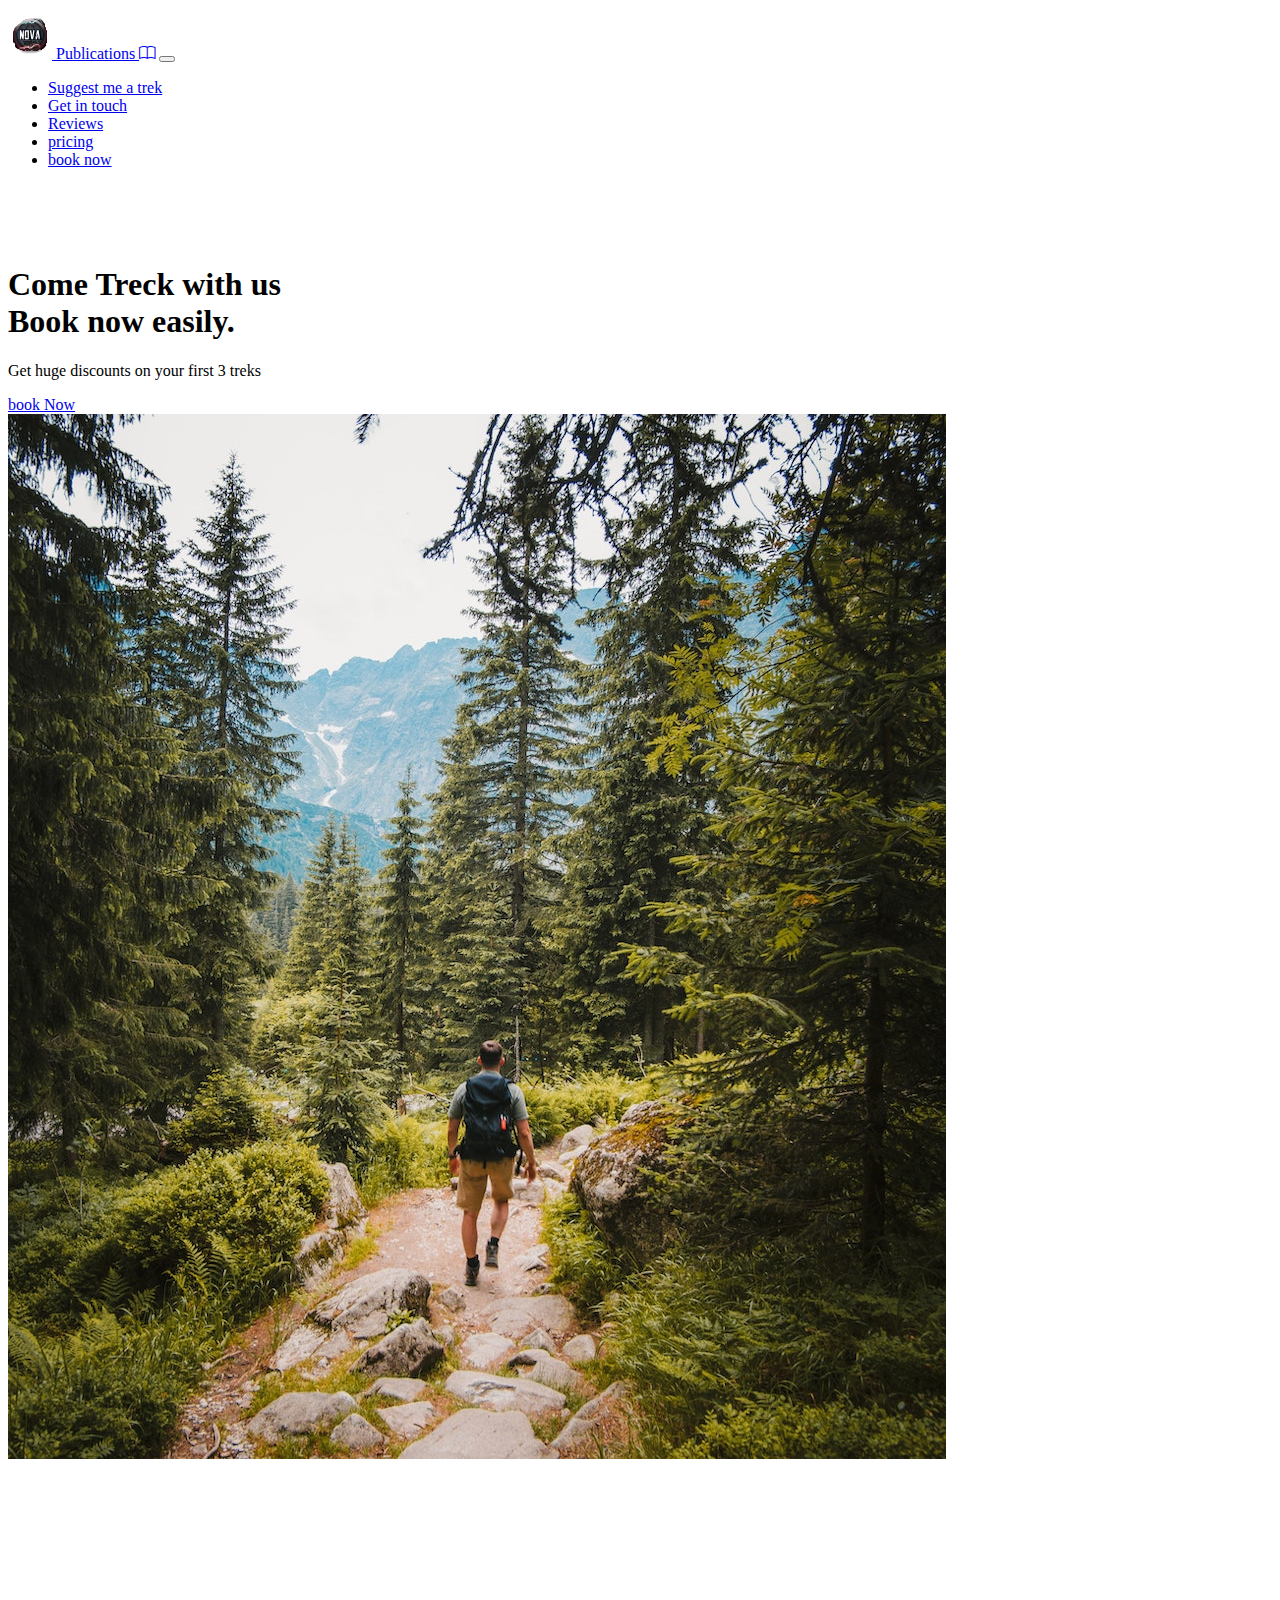
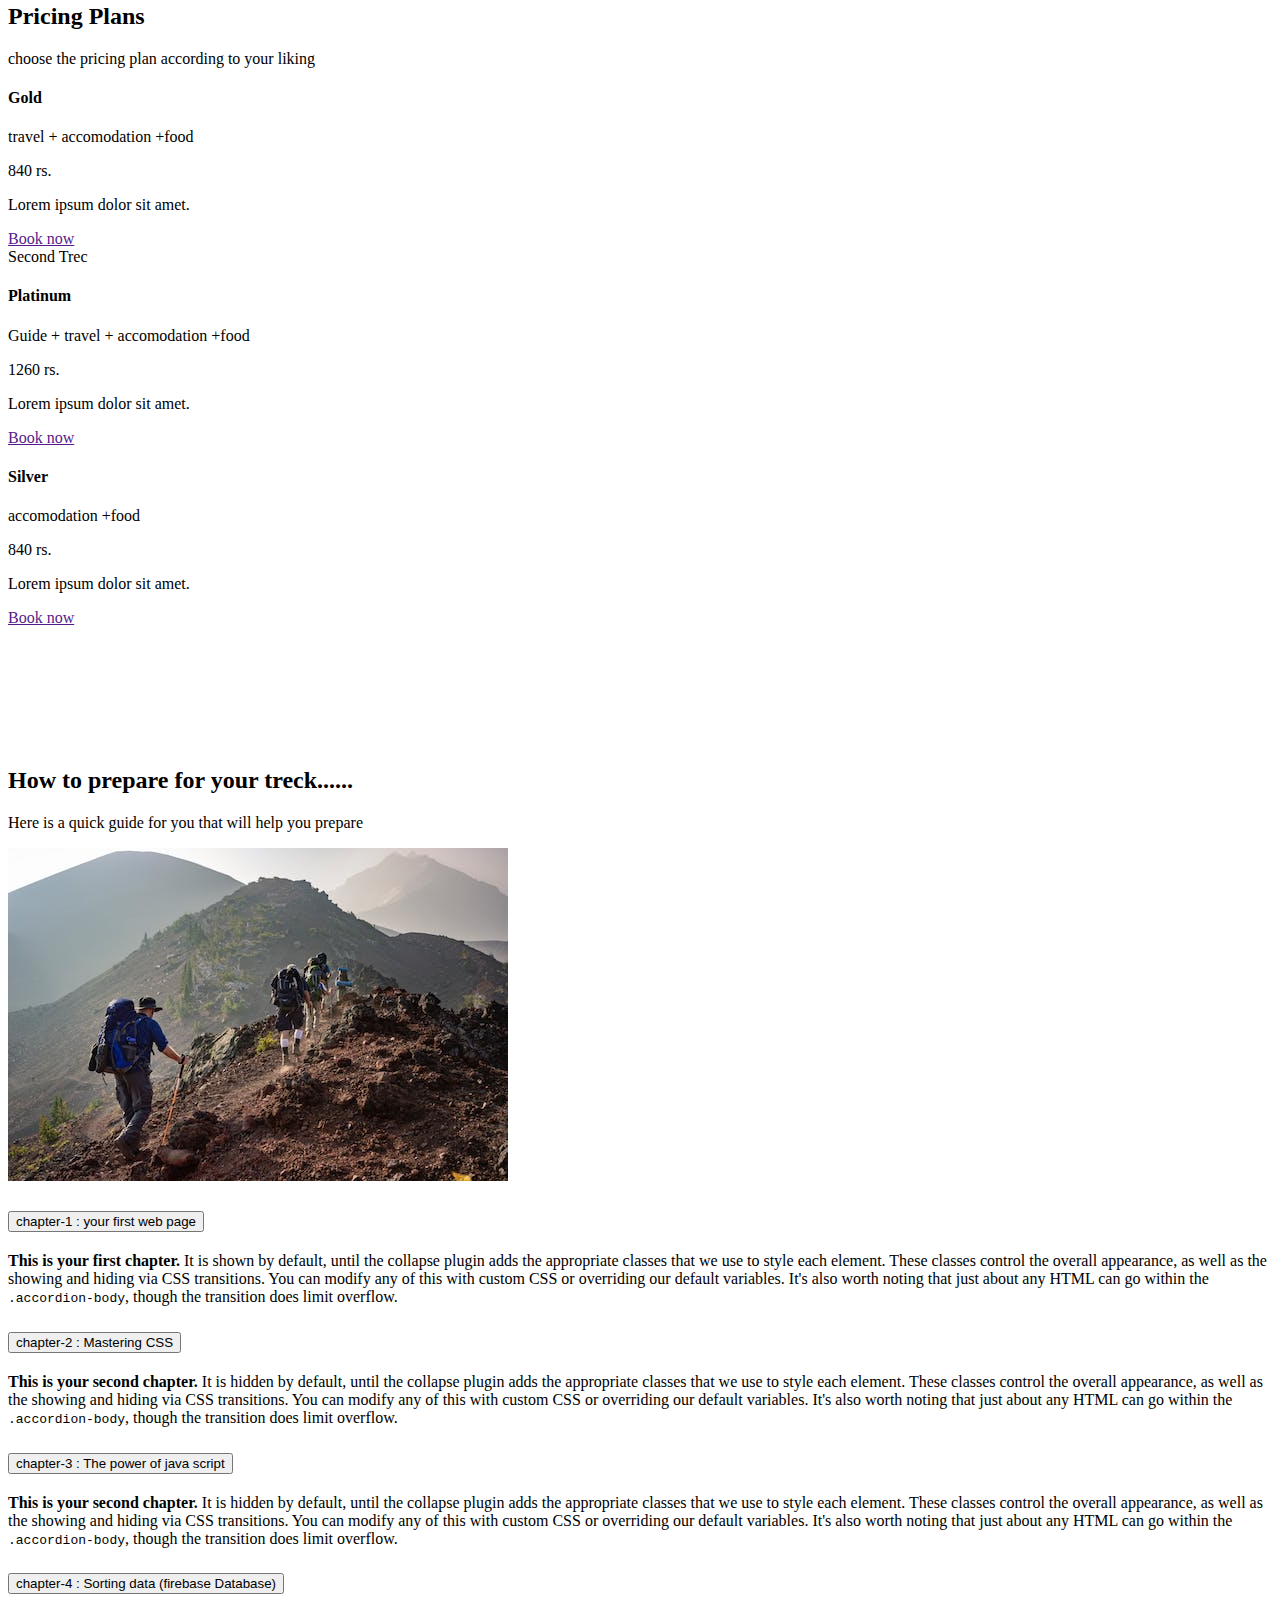
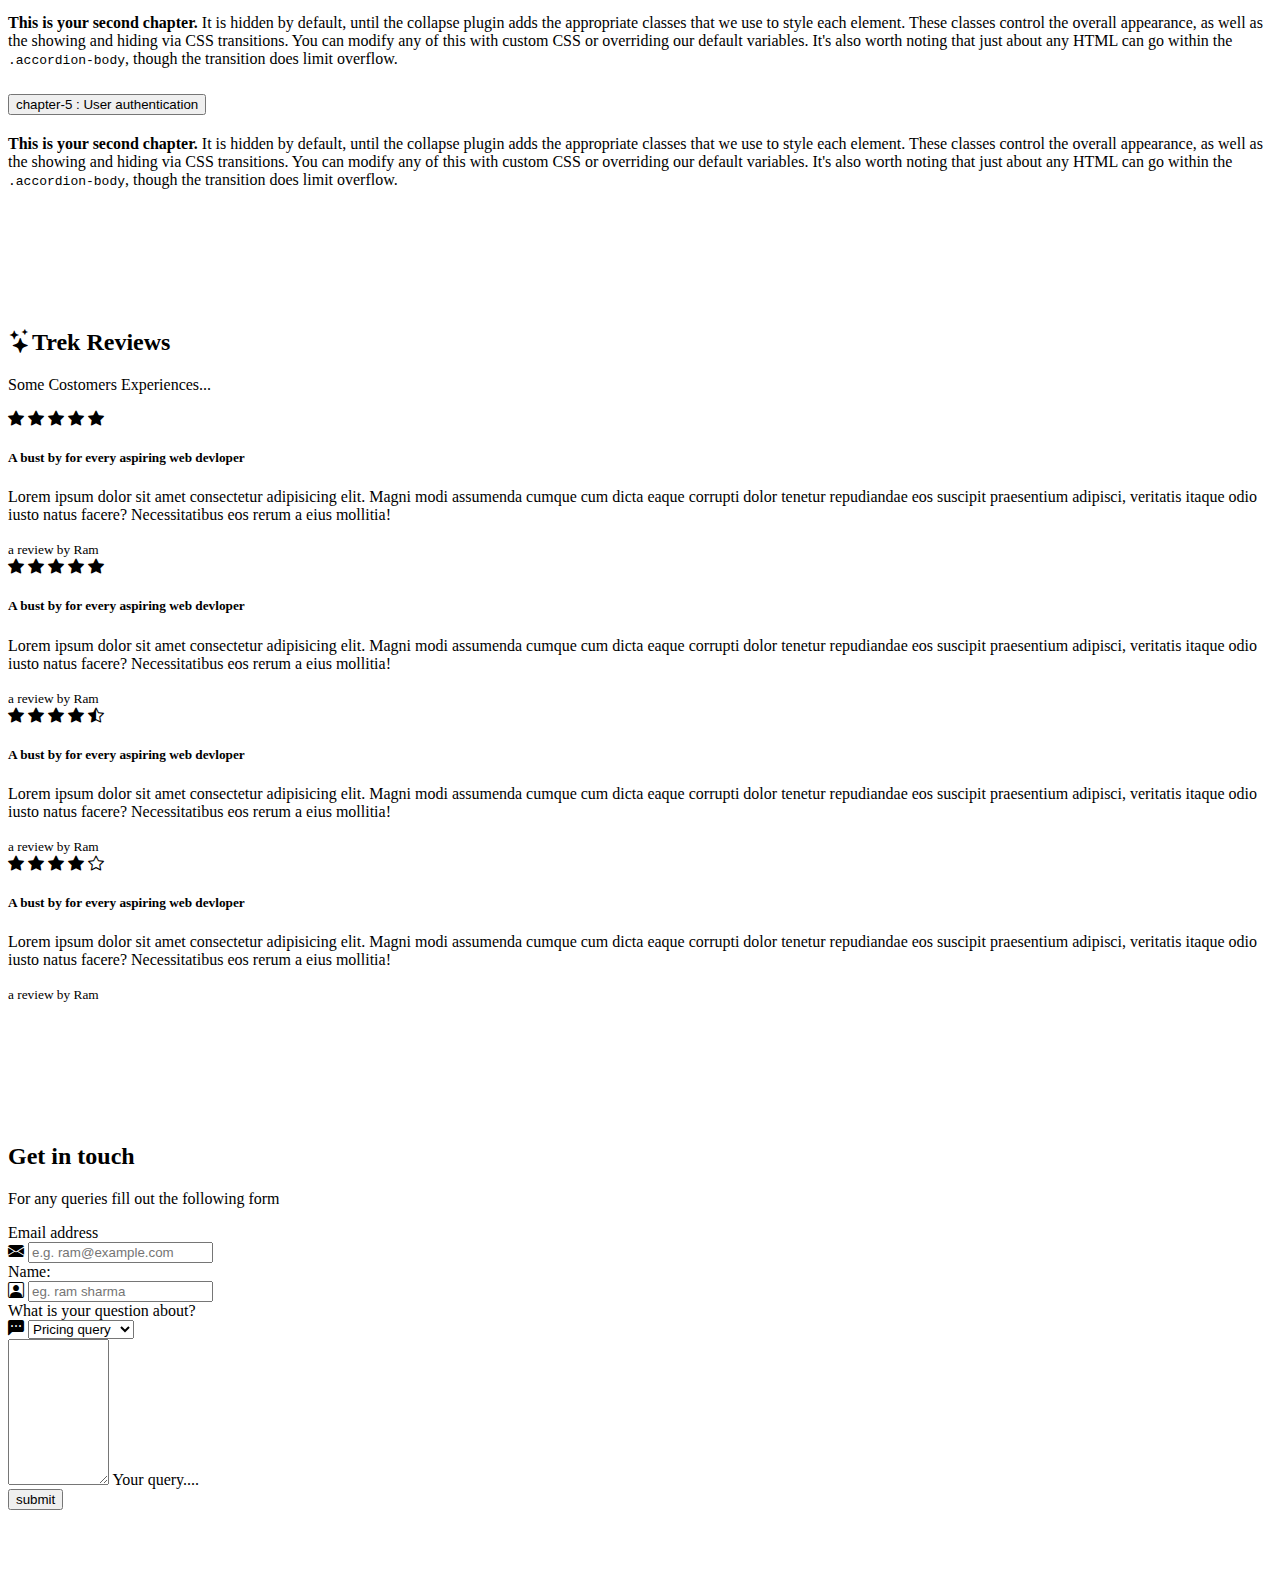
==== index.html @ 280c4ef0 "new index" ====
<!DOCTYPE html>
<html lang="en">
<head>
    <meta charset="UTF-8">
    <meta http-equiv="X-UA-Compatible" content="IE=edge">
    <meta name="viewport" content="width=device-width, initial-scale=1.0">
    <link href="https://cdn.jsdelivr.net/npm/bootstrap@5.2.0/dist/css/bootstrap.min.css" rel="stylesheet" 
    integrity="sha384-gH2yIJqKdNHPEq0n4Mqa/HGKIhSkIHeL5AyhkYV8i59U5AR6csBvApHHNl/vI1Bx" crossorigin="anonymous">
    <link rel="stylesheet" href="https://cdn.jsdelivr.net/npm/bootstrap-icons@1.9.1/font/bootstrap-icons.css">
    <title>Treck recommendation</title>
    <style>
        section{
            padding: 60px 0;
        }
        
    </style>
</head>
<body>
    


  <!--                               Nav bar                             -->

  <nav class="navbar navbar-expand-md bg-warning">
 <div class="container-fluid">
   <a class="navbar-brand text-light" href="#intro" >
   <img src="/imgs/nova.png" alt="logo">
     <span class="fw-bold text-light" >Publications   
     </span><i class="bi bi-book ps-1"></i></a>

   <button class="navbar-toggler" type="button" data-bs-toggle="collapse"
    data-bs-target="#navbarSupportedContent" aria-controls="navbarSupportedContent"
     aria-expanded="false" aria-label="Toggle navigation">
     <span class="navbar-toggler-icon"></span>
   </button>



   

   <!--                                    Nav bar links                           -->


   <div class="collapse navbar-collapse justify-content-end align-center" id="navbarSupportedContent">
   
    <ul class="navbar-nav">

     <li class="nav-item">
        <a href="/suggestion1.html" class="nav-link text-light">Suggest me a trek</a>
    </li>

    <li class="nav-item">
        <a href="#contact" class="nav-link text-light">Get in touch</a>
    </li>
    
    
     <li class="nav-item ">
        <a href="#reviews" class="nav-link text-light">Reviews</a>
     </li>

     <li class="nav-item d-md-none ">
        <a href="#pricing" class="nav-link text-light">pricing</a>
    </li>

     <li class="nav-item ms-2 d-none d-md-inline text-light">
        <a href="#pricing" class="btn btn-secondary">book now</a>
     </li> 

     </ul>
   
     </div>
    </div>
  </nav>
                       
  
<!--                                     intro section                       -->


     <section id="intro">
          <div class="container-lg">
            <div class="row justify-content-center align-items-center">
                <div class="col-md-6 text-center text-md-start">
                    <h1>
                        <div class="display-2">Come Treck with us</div>
                        <div class="display-5 text-muted">Book now easily.</div>
                    </h1>
                    <p class="lead my-5 text-muted">Get huge discounts on your first 3 treks </p>
                    <a href="#pricing" class="btn btn-secondary btn-lg"> book Now</a>
                </div>
                <div class="col-md-5 text-center">

<!--                                    Tool tips                 -->
<span class="tt" data-bs-placement="bottom" title="Nova book cover">
  <img src="/imgs/pexels-josh-hild-2629233.jpg" alt="cover" class="img-fluid d-none d-md-block">
</span>



                </div>
            </div>
          </div>
     </section>


<!--                                  pricing plans                           -->


<section id="pricing" class="bg-light mt-5">
    <div class="conatainer-lg">
     <div class="text-center">
        <h2>Pricing Plans</h2>
        <p class="lead text-muted">choose the pricing plan according to your liking</p>
     </div>   

<div class="row my-5 align-items-center justify-content-center g-4" >
    <div class="col-8 col-lg-4 col-xl-3">
        <div class="card border-0">
            <div class="card-body text-center py-4">
            <h4 class="card-title">Gold</h4>
            <p class="lead card-subtitle">travel + accomodation +food</p>
            <p class="display-5 my-4 text-primary fw-bold">840 rs.</p>
            <p class="card-text mx-5 text-muted d-none d-lg-block">Lorem ipsum dolor sit amet.</p>
            <a href="" class="btn btn-outline-primary btn-lg mt-3">Book now</a>
            </div>
        </div>
    </div>

    <div class="col-9 col-lg-4 ">
        <div class="card  card-border-primary border-2">
            <div class="card-header text-center text-primary">Second Trec</div>
            <div class="card-body text-center py-5">
            <h4 class="card-title">Platinum</h4>
            <p class="lead card-subtitle">Guide + travel + accomodation +food </p>
            <p class="display-4 my-4 text-primary fw-bold">1260 rs.</p>
            <p class="card-text mx-5 text-muted d-none d-lg-block">Lorem ipsum dolor sit amet.</p>
            <a href="" class="btn btn-outline-primary btn-lg mt-3">Book now</a>
            </div>
        </div>
    </div>

    <div class="col-8 col-lg-4 col-xl-3">
        <div class="card border-0">
            <div class="card-body text-center py-4">
            <h4 class="card-title">Silver</h4>
            <p class="lead card-subtitle">accomodation +food</p>
            <p class="display-5 my-4 text-primary fw-bold">840 rs.</p>
            <p class="card-text mx-5 text-muted d-none d-lg-block">Lorem ipsum dolor sit amet.</p>
            <a href="" class="btn btn-outline-primary btn-lg mt-3">Book now</a>
            </div>
        </div>
    </div>

    </div>

</div>
    </div>
</section>



  <!--                       TOPICS AT A GLANCE               -->

  

<section id="topics">
    <div class="container-md">
        <div class="text-center">
            <h2>How to prepare for your treck......</h2>
            <p class="lead text-muted">Here is a quick guide for you that will help you prepare 
            </p>
        </div>

        <div class="row my-5 g-5 justify-content-around align-items-center">
            <div class="col-6 col-lg-4">
                <img src="/imgs/treck_2.jpeg" alt="E-book" class="img-fluid">
            </div>

            <!--accoedion-->
        <div class="col-lg-6">
            <div class="accordion" id="chapters">
                <div class="accordion-item">
                  <h2 class="accordion-header" id="headingOne">
                    <button class="accordion-button" type="button" data-bs-toggle="collapse" data-bs-target="#collapseOne" aria-expanded="true" aria-controls="collapseOne">
                      chapter-1 : your first web page
                    </button>
                  </h2>
                  <div id="collapseOne" class="accordion-collapse collapse show" aria-labelledby="headingOne" data-bs-parent="#chapters">
                    <div class="accordion-body">
                      <strong>This is your first chapter.</strong> It is shown by default, until the collapse plugin adds the appropriate classes that we use to style each element. These classes control the overall appearance, as well as the showing and hiding via CSS transitions. You can modify any of this with custom CSS or overriding our default variables. It's also worth noting that just about any HTML can go within the <code>.accordion-body</code>, though the transition does limit overflow.
                    </div>
                  </div>
                </div>
                <div class="accordion-item">
                  <h2 class="accordion-header" id="headingTwo">
                    <button class="accordion-button collapsed" type="button" data-bs-toggle="collapse" data-bs-target="#collapseTwo" aria-expanded="false" aria-controls="collapseTwo">
                    chapter-2 : Mastering CSS
                    </button>
                  </h2>
                  <div id="collapseTwo" class="accordion-collapse collapse" aria-labelledby="headingTwo" data-bs-parent="#chapters">
                    <div class="accordion-body">
                      <strong>This is your second chapter.</strong> It is hidden by default, until the collapse plugin adds the appropriate classes that we use to style each element. These classes control the overall appearance, as well as the showing and hiding via CSS transitions. You can modify any of this with custom CSS or overriding our default variables. It's also worth noting that just about any HTML can go within the <code>.accordion-body</code>, though the transition does limit overflow.
                    </div>
                  </div>
                </div>
                
                <div class="accordion-item">
                    <h2 class="accordion-header" id="headingTwo">
                      <button class="accordion-button collapsed" type="button" data-bs-toggle="collapse" data-bs-target="#collapseThree" aria-expanded="false" aria-controls="collapseTwo">
                        chapter-3 : The power of java script
                      </button>
                    </h2>
                    <div id="collapseThree" class="accordion-collapse collapse" aria-labelledby="headingTwo" data-bs-parent="#chapters">
                      <div class="accordion-body">
                        <strong>This is your second chapter.</strong> It is hidden by default, until the collapse plugin adds the appropriate classes that we use to style each element. These classes control the overall appearance, as well as the showing and hiding via CSS transitions. You can modify any of this with custom CSS or overriding our default variables. It's also worth noting that just about any HTML can go within the <code>.accordion-body</code>, though the transition does limit overflow.
                      </div>
                    </div>
                  </div>

                  <div class="accordion-item">
                    <h2 class="accordion-header" id="headingTwo">
                      <button class="accordion-button collapsed" type="button" data-bs-toggle="collapse" data-bs-target="#collapseFour" aria-expanded="false" aria-controls="collapseTwo">
                       chapter-4 : Sorting data (firebase Database)
                      </button>
                    </h2>
                    <div id="collapseFour" class="accordion-collapse collapse" aria-labelledby="headingTwo" data-bs-parent="#chapters">
                      <div class="accordion-body">
                        <strong>This is your second chapter.</strong> It is hidden by default, until the collapse plugin adds the appropriate classes that we use to style each element. These classes control the overall appearance, as well as the showing and hiding via CSS transitions. You can modify any of this with custom CSS or overriding our default variables. It's also worth noting that just about any HTML can go within the <code>.accordion-body</code>, though the transition does limit overflow.
                      </div>
                    </div>
                  </div>

                  <div class="accordion-item">
                    <h2 class="accordion-header" id="headingTwo">
                      <button class="accordion-button collapsed" type="button" data-bs-toggle="collapse" data-bs-target="#collapseFive" aria-expanded="false" aria-controls="collapseTwo">
                        chapter-5  : User authentication
                      </button>
                    </h2>
                    <div id="collapseFive" class="accordion-collapse collapse" aria-labelledby="headingTwo" data-bs-parent="#chapters">
                      <div class="accordion-body">
                        <strong>This is your second chapter.</strong> It is hidden by default, until the collapse plugin adds the appropriate classes that we use to style each element. These classes control the overall appearance, as well as the showing and hiding via CSS transitions. You can modify any of this with custom CSS or overriding our default variables. It's also worth noting that just about any HTML can go within the <code>.accordion-body</code>, though the transition does limit overflow.
                      </div>
                    </div>
                  </div>
              
              </div>
            </div>
        </div>
    </div>
</section>

<!--                                            reviews                                                      -->

<section id="reviews" class="bg-light">
  <div class="container-lg">
    <div class="text-center">
      <h2><i class="bi bi-stars"></i>Trek Reviews</h2>
      <p class="lead">Some Costomers Experiences... </p>
    </div>

    <div class="row justify-content-center">
      <div class="col-lg-8">
        <div class="list-group ">
          <div class="list-group-item py-3 ">
            <div class="pb-4">
              <i class="bi bi-star-fill"></i>
              <i class="bi bi-star-fill"></i>
              <i class="bi bi-star-fill"></i>
              <i class="bi bi-star-fill"></i>
              <i class="bi bi-star-fill"></i>
            </div>
            <h5 class="mb-1">A bust by for every aspiring web devloper</h5>
            <p class="text-lead">Lorem ipsum dolor sit amet consectetur adipisicing 
              elit. Magni modi assumenda cumque 
              cum dicta eaque corrupti dolor tenetur repudiandae eos suscipit
               praesentium adipisci, veritatis itaque odio iusto natus 
               facere? Necessitatibus eos rerum a eius mollitia!</p>
               <small>a review by Ram</small>
          </div>
          <div class="list-group-item py-3">
            <div class="pb-4">
              <i class="bi bi-star-fill"></i>
              <i class="bi bi-star-fill"></i>
              <i class="bi bi-star-fill"></i>
              <i class="bi bi-star-fill"></i>
              <i class="bi bi-star-fill"></i>
            </div>
            <h5 class="mb-1">A bust by for every aspiring web devloper</h5>
            <p class="text-lead">Lorem ipsum dolor sit amet consectetur adipisicing 
              elit. Magni modi assumenda cumque 
              cum dicta eaque corrupti dolor tenetur repudiandae eos suscipit
               praesentium adipisci, veritatis itaque odio iusto natus 
               facere? Necessitatibus eos rerum a eius mollitia!</p>
               <small>a review by Ram</small>
          </div>
          <div class="list-group-item py-3">
            <div class="pb-4">
              <i class="bi bi-star-fill"></i>
              <i class="bi bi-star-fill"></i>
              <i class="bi bi-star-fill"></i>
              <i class="bi bi-star-fill"></i>
              <i class="bi bi-star-half"></i>
            </div>
            <h5 class="mb-1">A bust by for every aspiring web devloper</h5>
            <p class="text-lead">Lorem ipsum dolor sit amet consectetur adipisicing 
              elit. Magni modi assumenda cumque 
              cum dicta eaque corrupti dolor tenetur repudiandae eos suscipit
               praesentium adipisci, veritatis itaque odio iusto natus 
               facere? Necessitatibus eos rerum a eius mollitia!</p>
               <small>a review by Ram</small>
          </div>
          <div class="list-group-item py-3">
            <div class="pb-4">
              <i class="bi bi-star-fill"></i>
              <i class="bi bi-star-fill"></i>
              <i class="bi bi-star-fill"></i>
              <i class="bi bi-star-fill"></i>
              <i class="bi bi-star"></i>
            </div>
            <h5 class="mb-1">A bust by for every aspiring web devloper</h5>
            <p class="text-lead">Lorem ipsum dolor sit amet consectetur adipisicing 
              elit. Magni modi assumenda cumque 
              cum dicta eaque corrupti dolor tenetur repudiandae eos suscipit
               praesentium adipisci, veritatis itaque odio iusto natus 
               facere? Necessitatibus eos rerum a eius mollitia!</p>
               <small>a review by Ram</small>
          </div>
        </div>
      </div>

    </div>
  </div>
</section>

<!--                                         Contact forms                                      -->

<section id="contact">
  <div class="container-lg">
    <div class="text-center">
      <h2>Get in touch</h2>
      <p class="lead">For any queries fill out the following form</p>
    </div>

    <div class="row justify-content-center my-5">
      <div class="col-lg-6">
        <form action="">
          <lable class="form-lable" for="email">Email address</lable>
          <div class="mb-4 input-group">
            <span class="input-group-text">
              <i class="bi bi-envelope-fill"></i>
            </span>
            <input type="email" class="form-control" id="email"
             placeholder="e.g. ram@example.com">
          </div>

          <lable class="form-lable" for="name">Name:</lable>
          <div class="mb-4 input-group ">
            <span class="input-group-text">
              <i class="bi bi-person-square"></i>
            </span>
          <input type="text" class="form-control " id="name" placeholder="eg. ram sharma">

          </div>
          
          <lable class="form-lable" for="subject" id="subject">What is your question about?</lable>
          <div class="mb-4 input-group">
            <span class="input-group-text">
              <i class="bi bi-chat-left-dots-fill"></i>
            </span>
            <select  id="subject" class="form-select">
              <option value="pricing" selected>Pricing query</option>
              <option value="content">Content query</option>
              <option value="other">Other query</option>
            </select>
          </div>
         
          <div class="form-floating  mt-5">
            <textarea  id="query" cols="10" rows="10" class="form-control" style="height:140px  ;"></textarea>
            <label class="form-lable" for="query">Your query....</label>
          </div>
          <div class="mt-4 text-center">
            <button type="Submit" class="btn btn-secondary">submit</button>
          </div>

        </form>
      </div>
    </div>
  </div>
</section>
 











    <script src="https://cdn.jsdelivr.net/npm/bootstrap@5.2.0/dist/js/bootstrap.bundle.min.js"
     integrity="sha384-A3rJD856KowSb7dwlZdYEkO39Gagi7vIsF0jrRAoQmDKKtQBHUuLZ9AsSv4jD4Xa" crossorigin="anonymous"></script>
     <script>
      
      const tooltips = document.querySelector('tt')
      tooltips.forEach(t => {
        new bootstrap.tooltip(t)
      });

     </script>
</body>
</html>
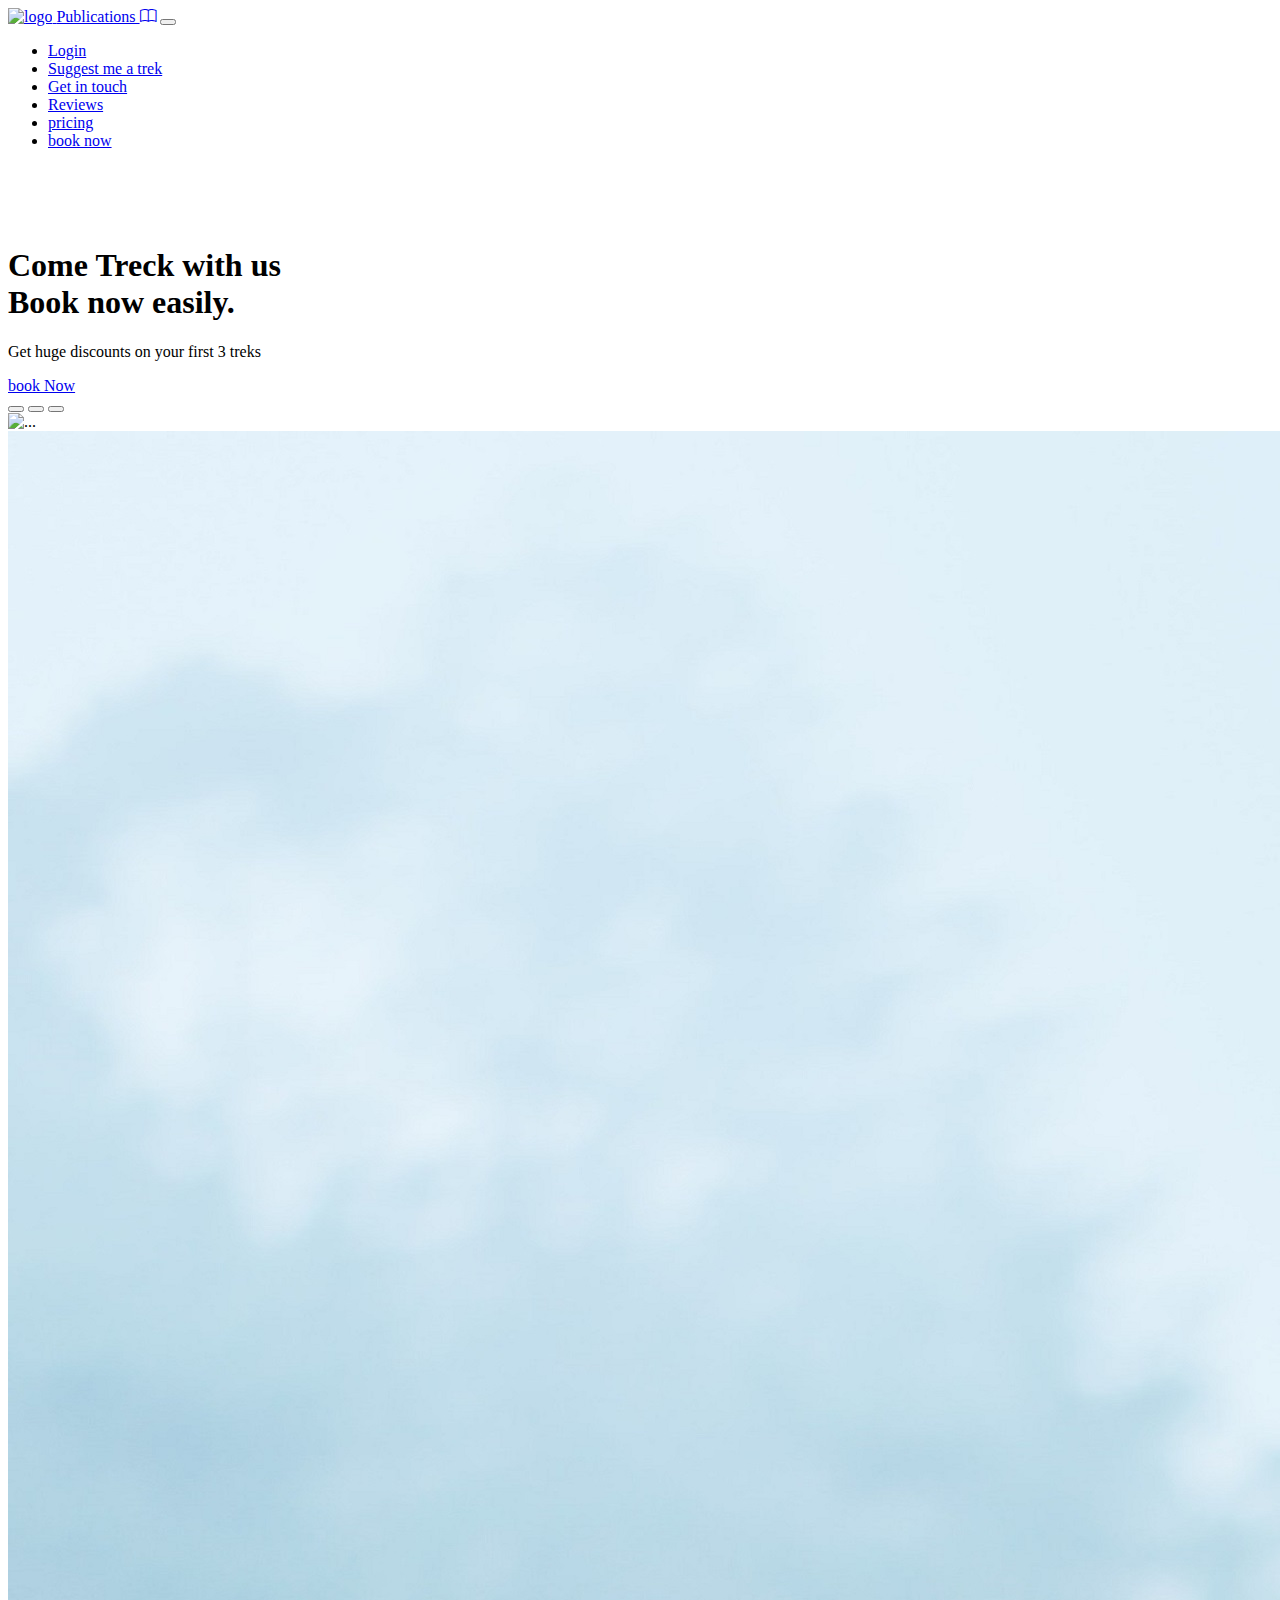
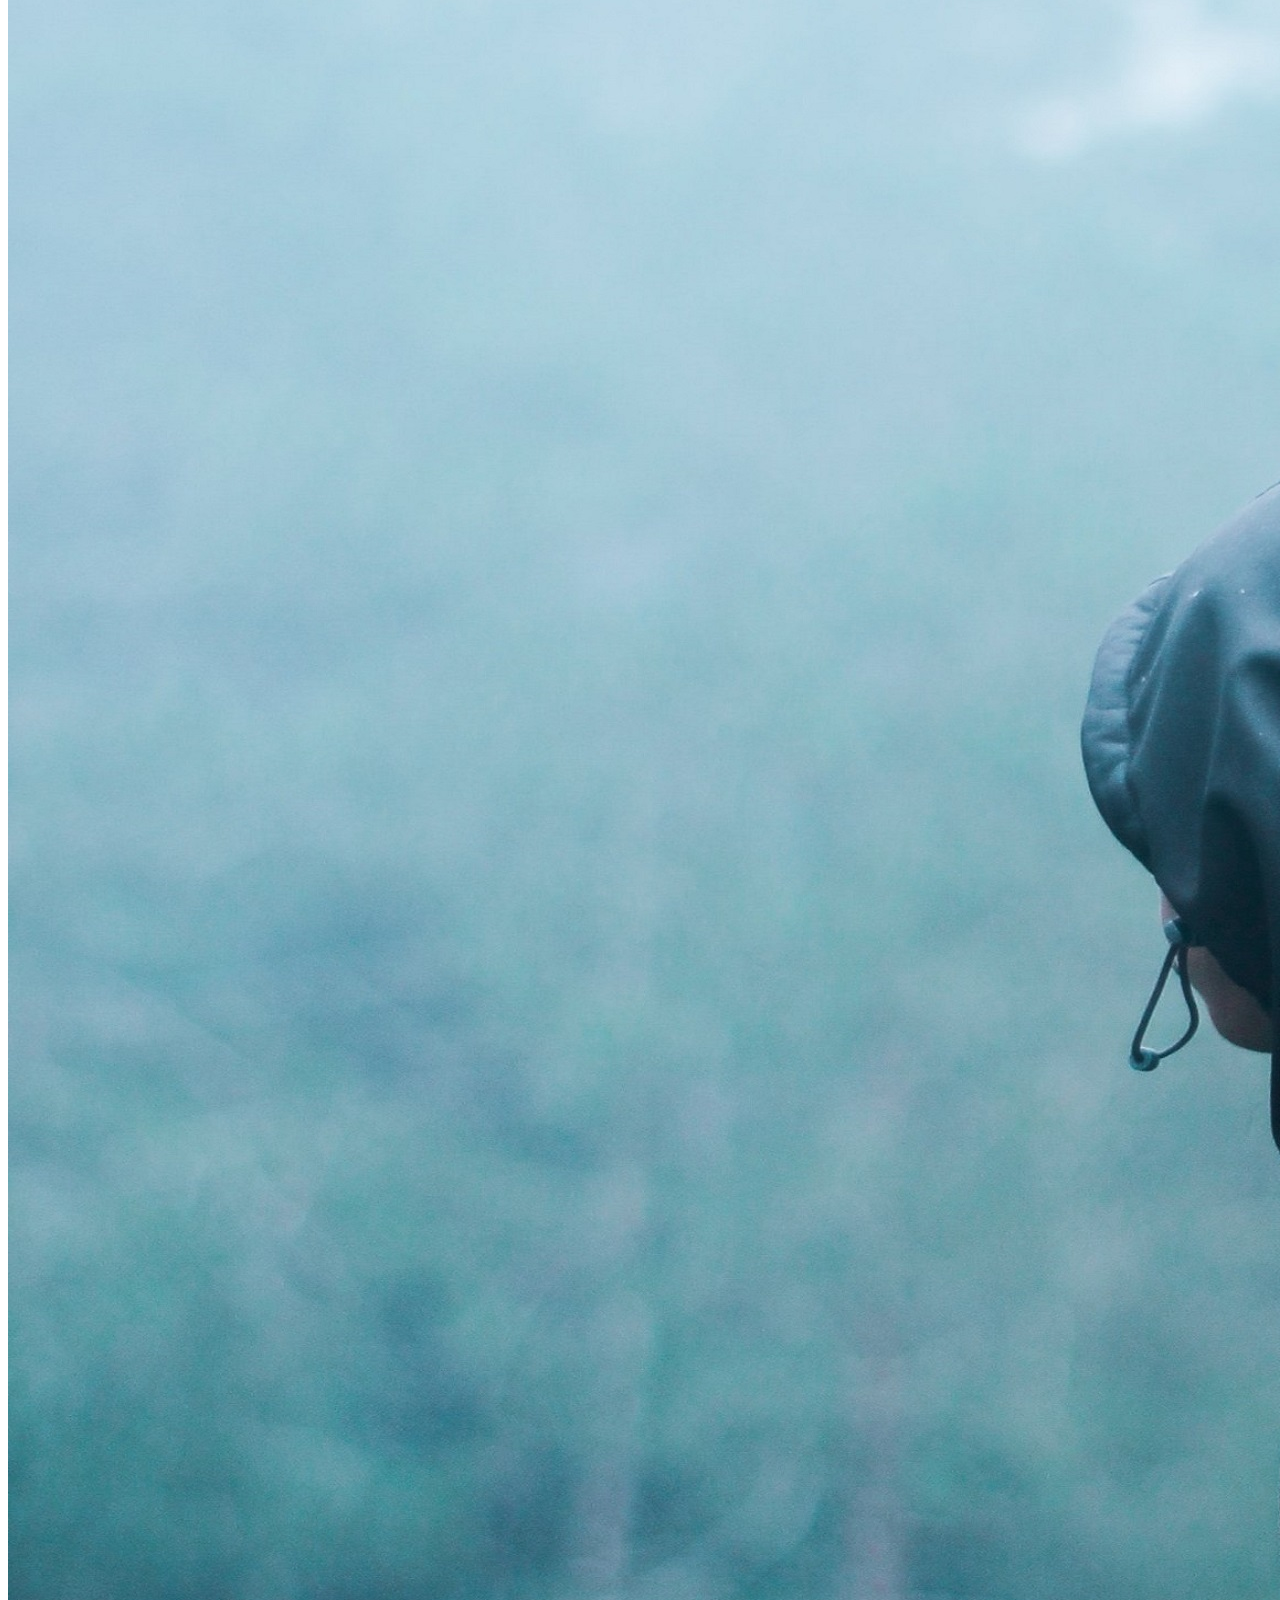
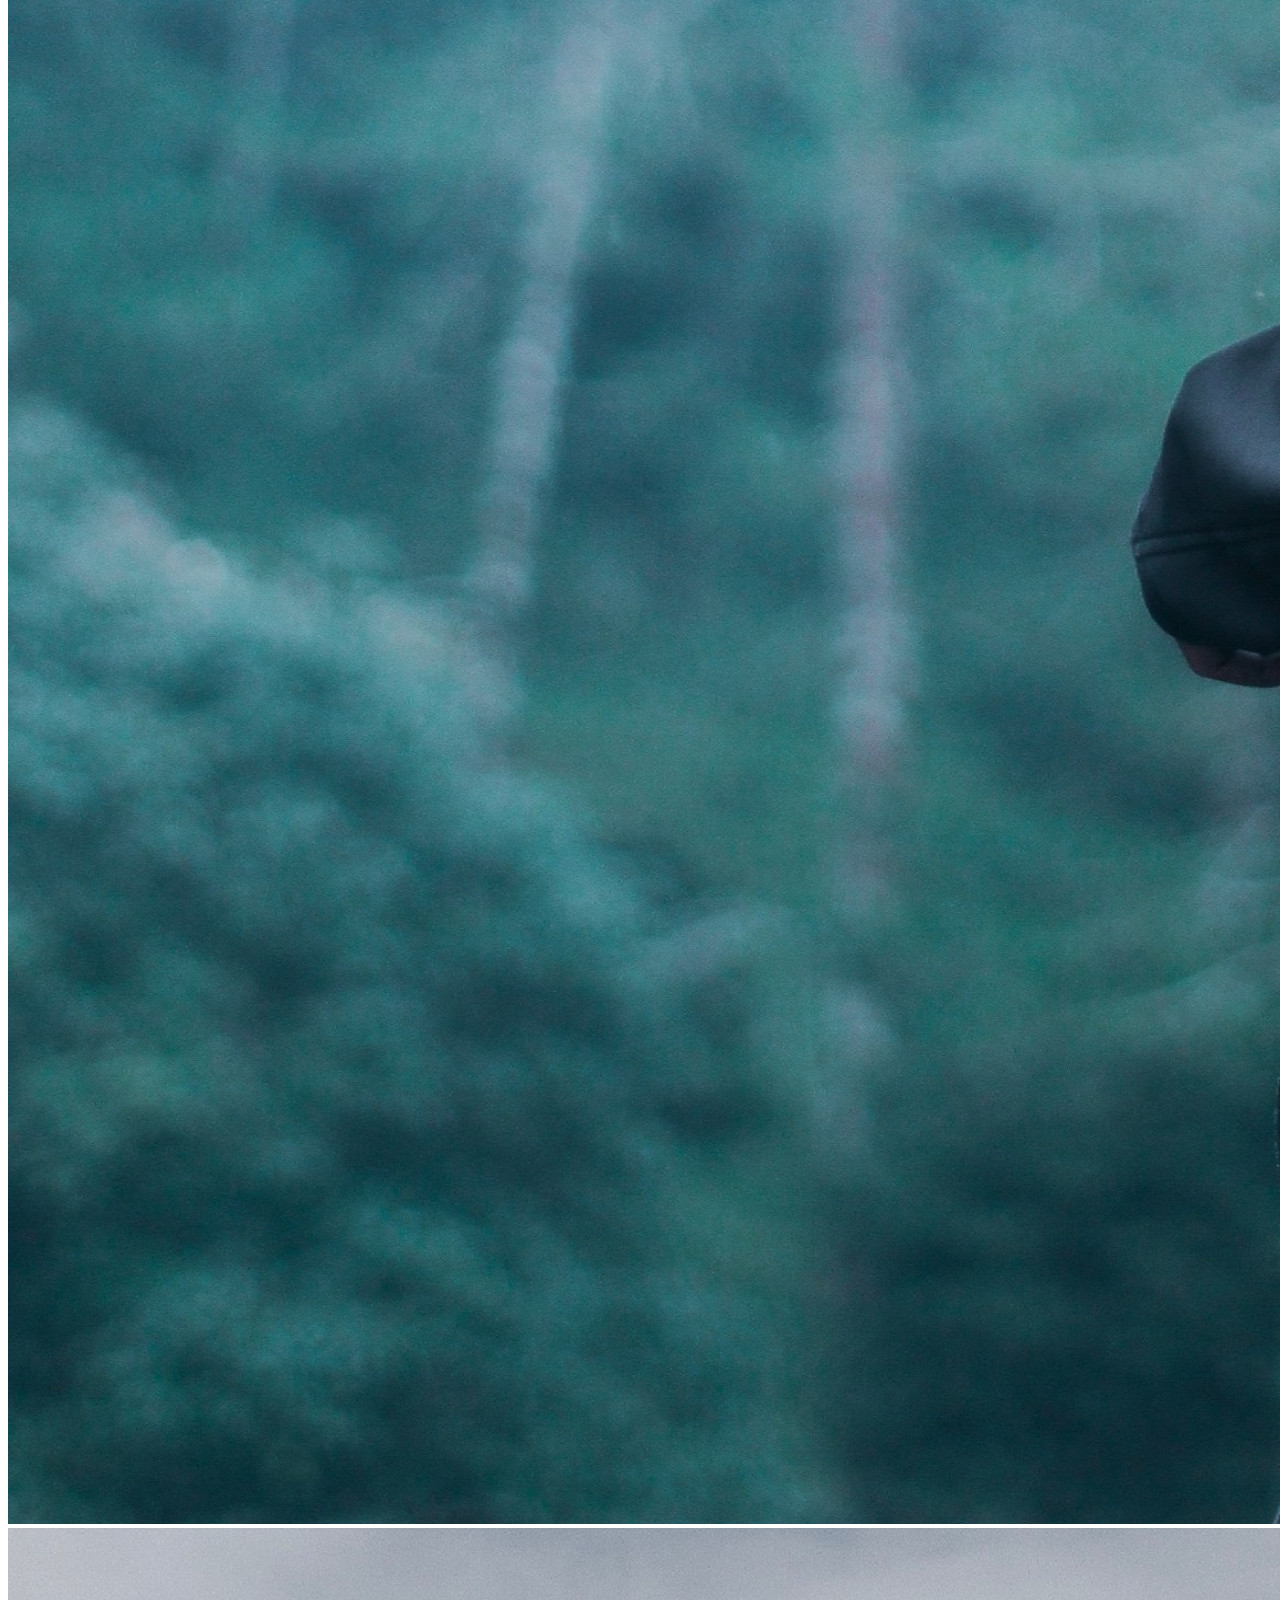
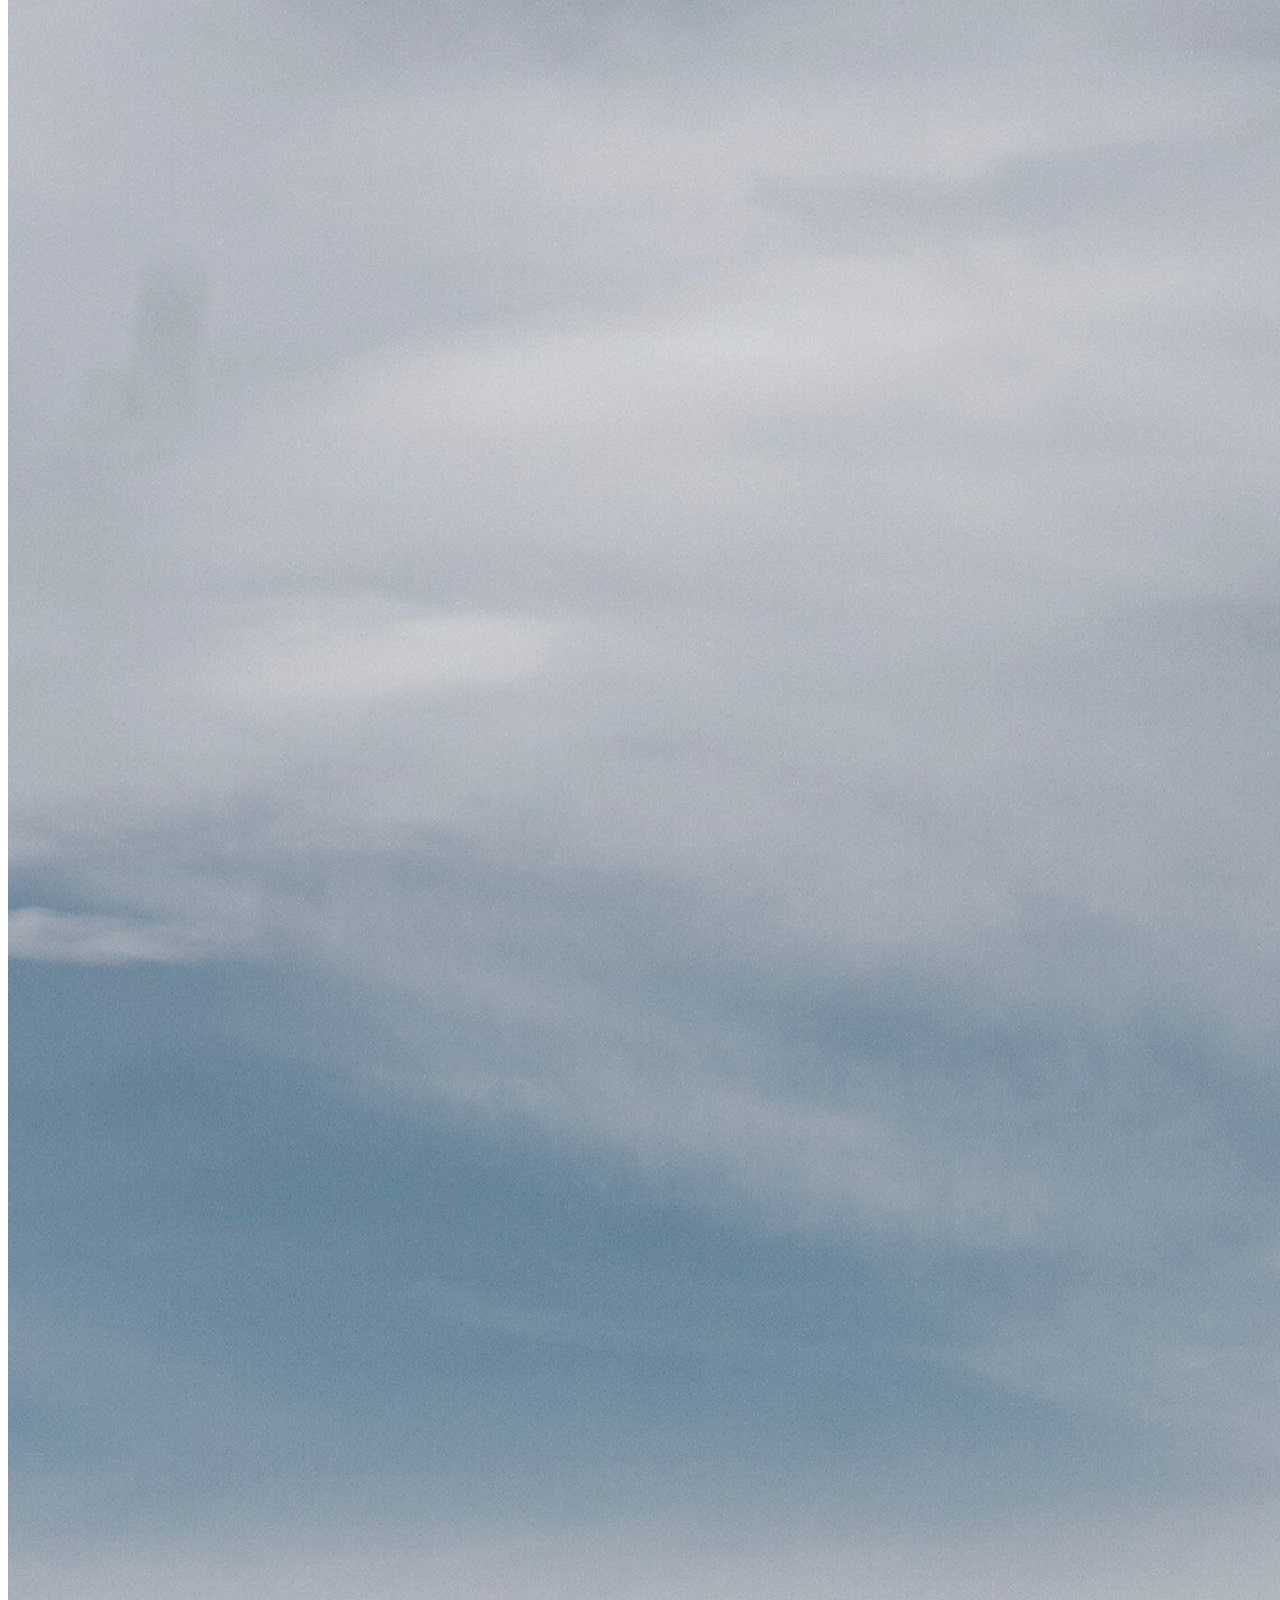
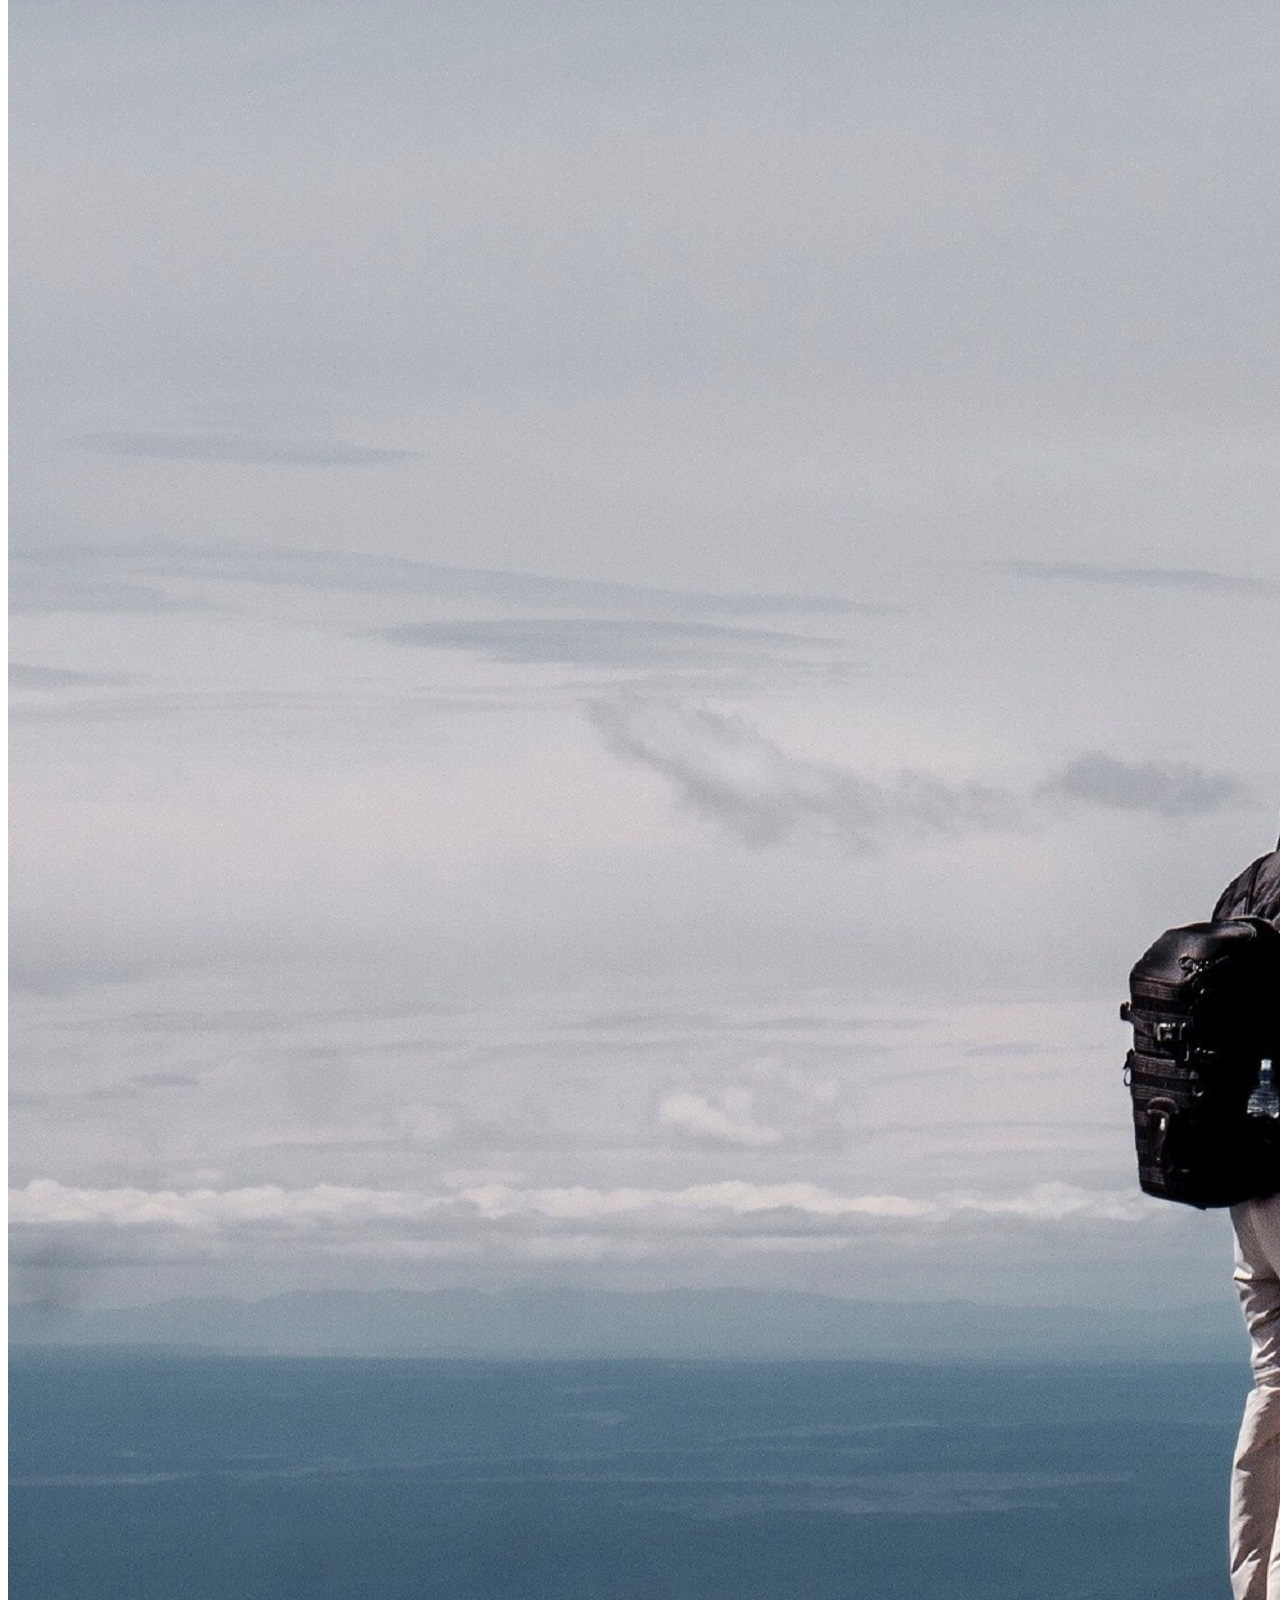
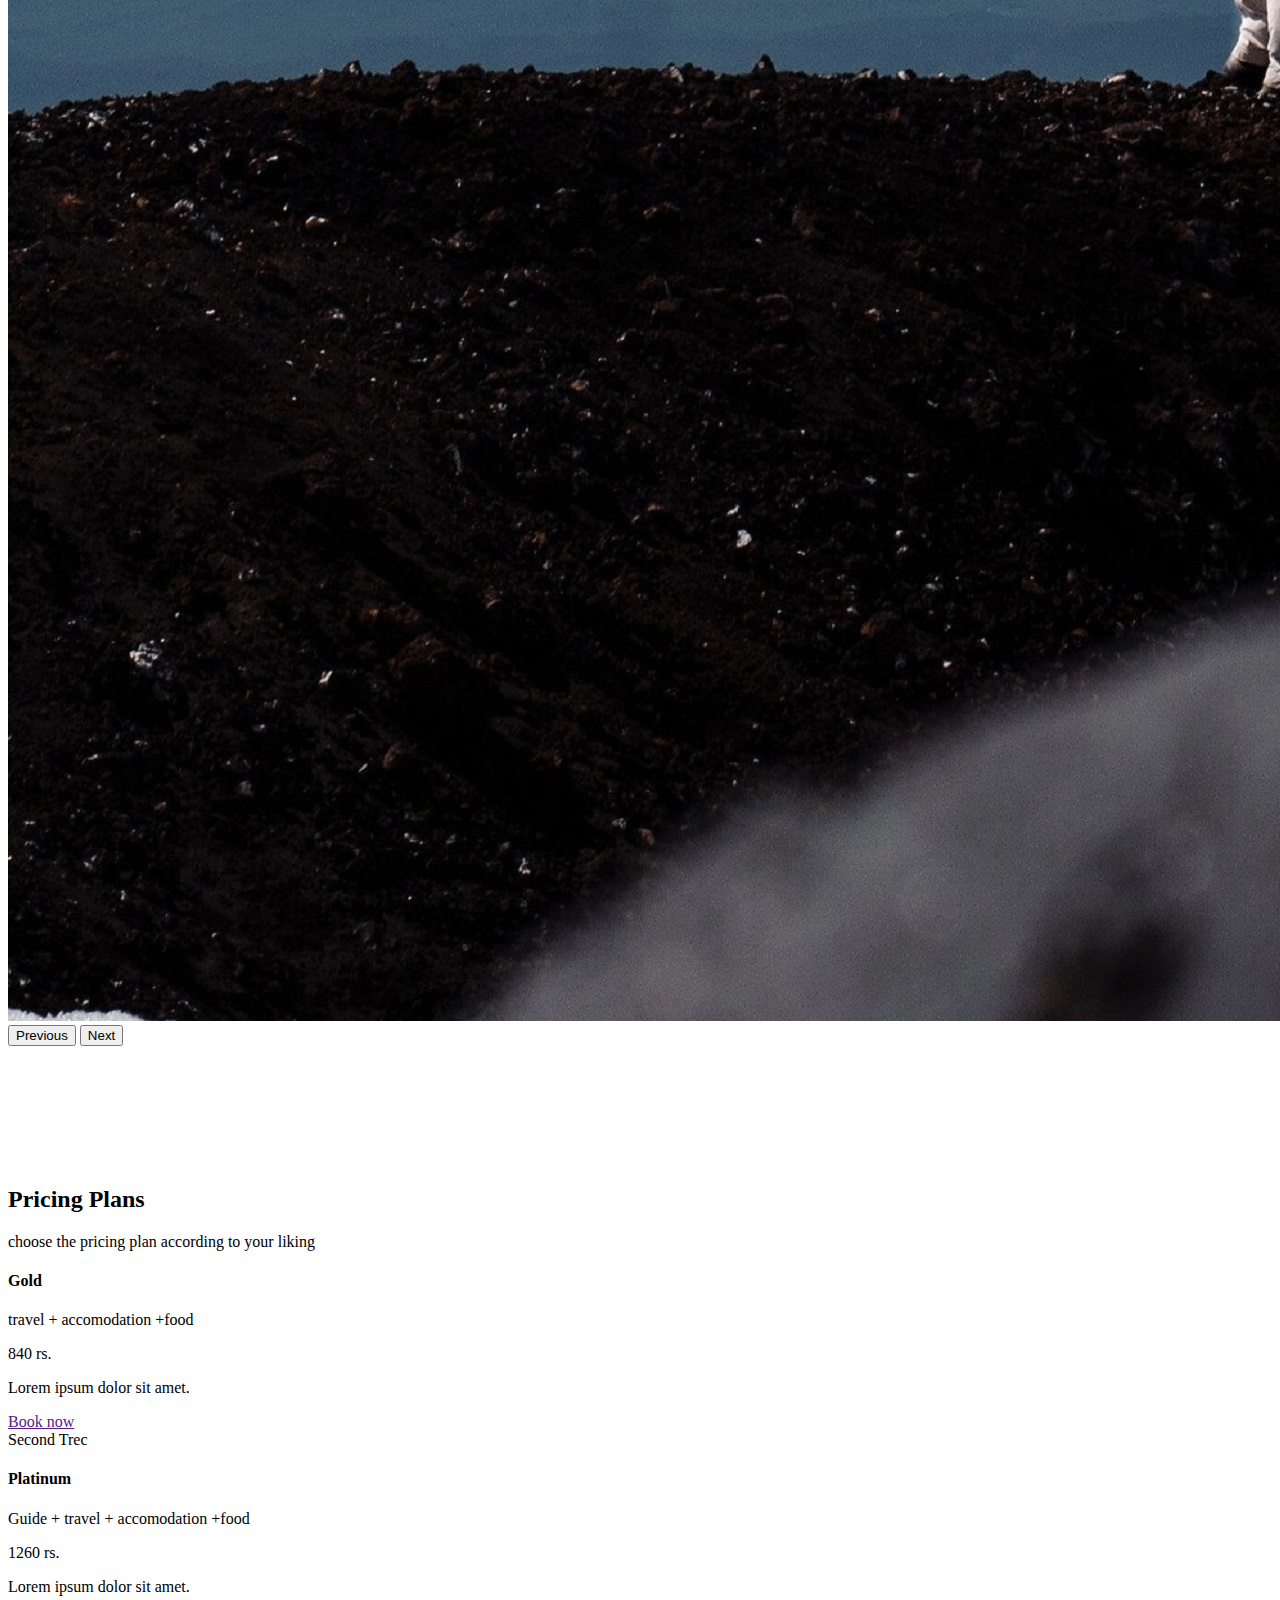
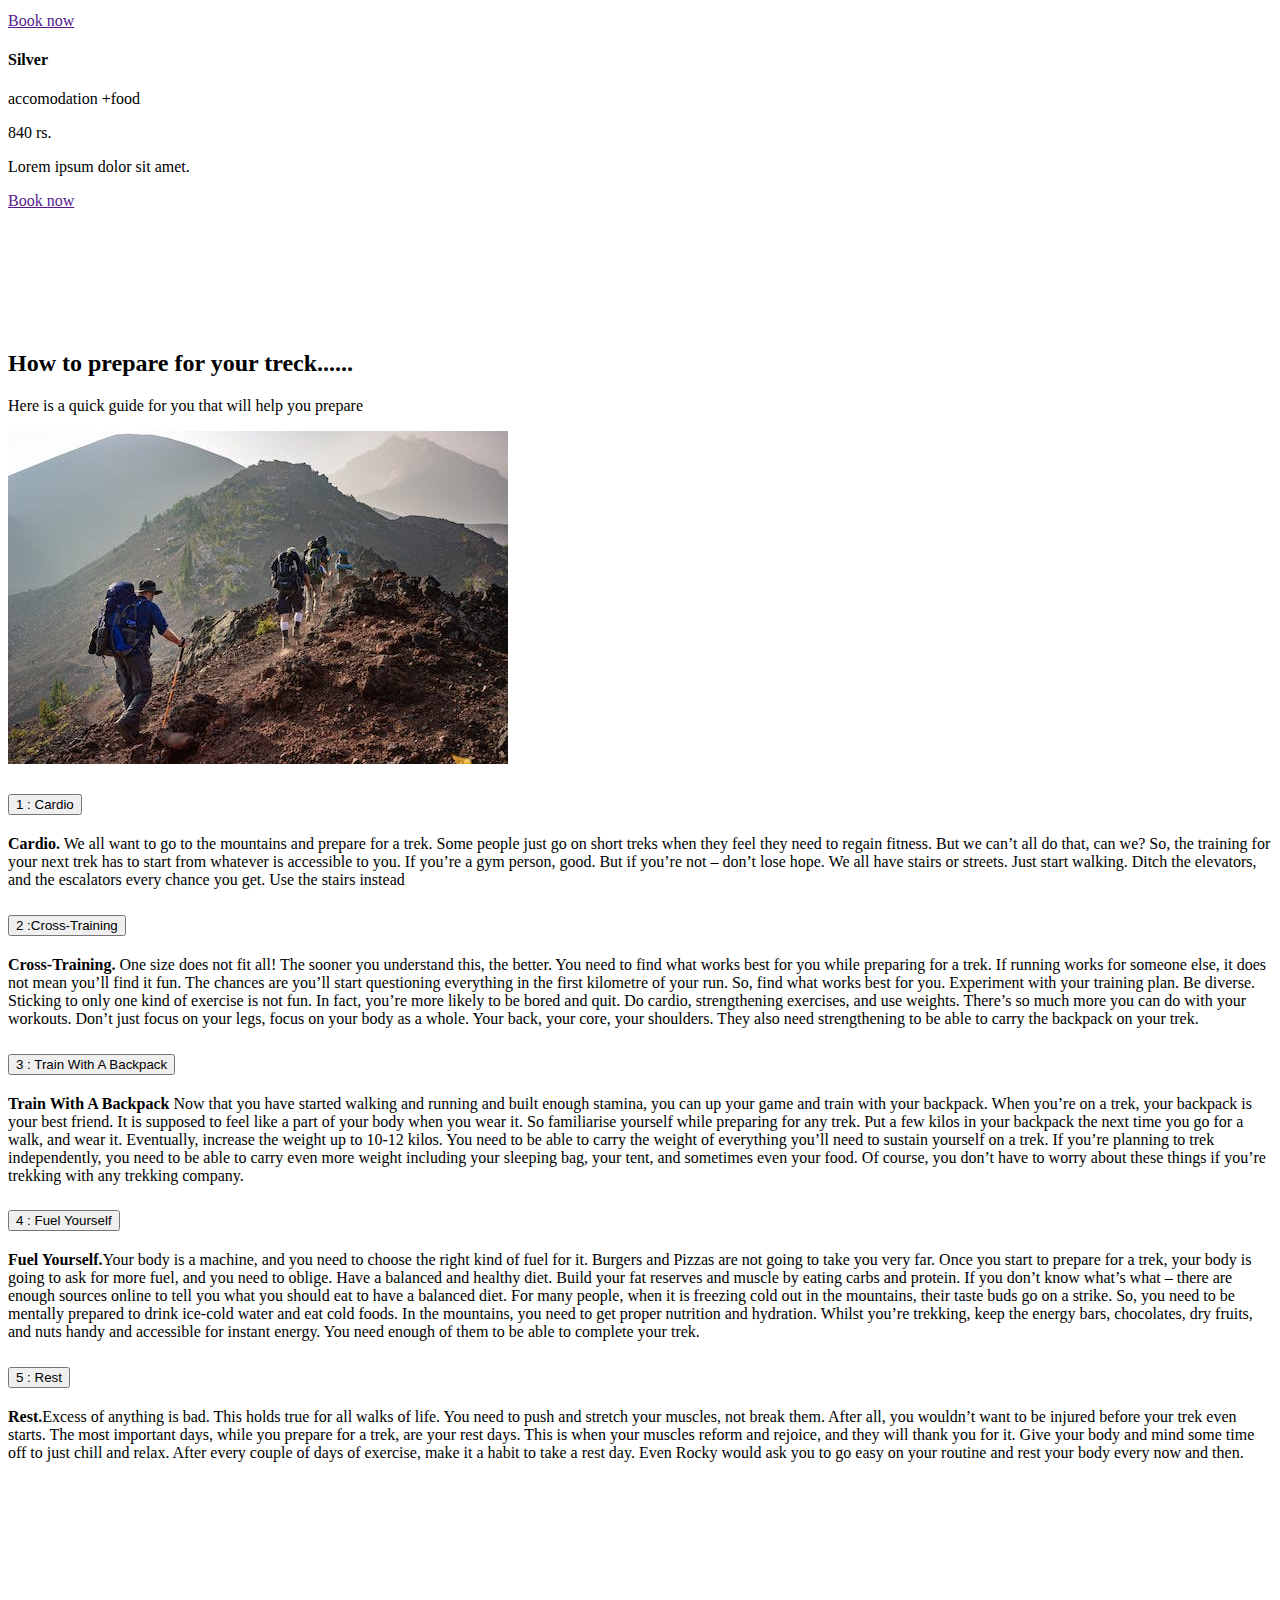
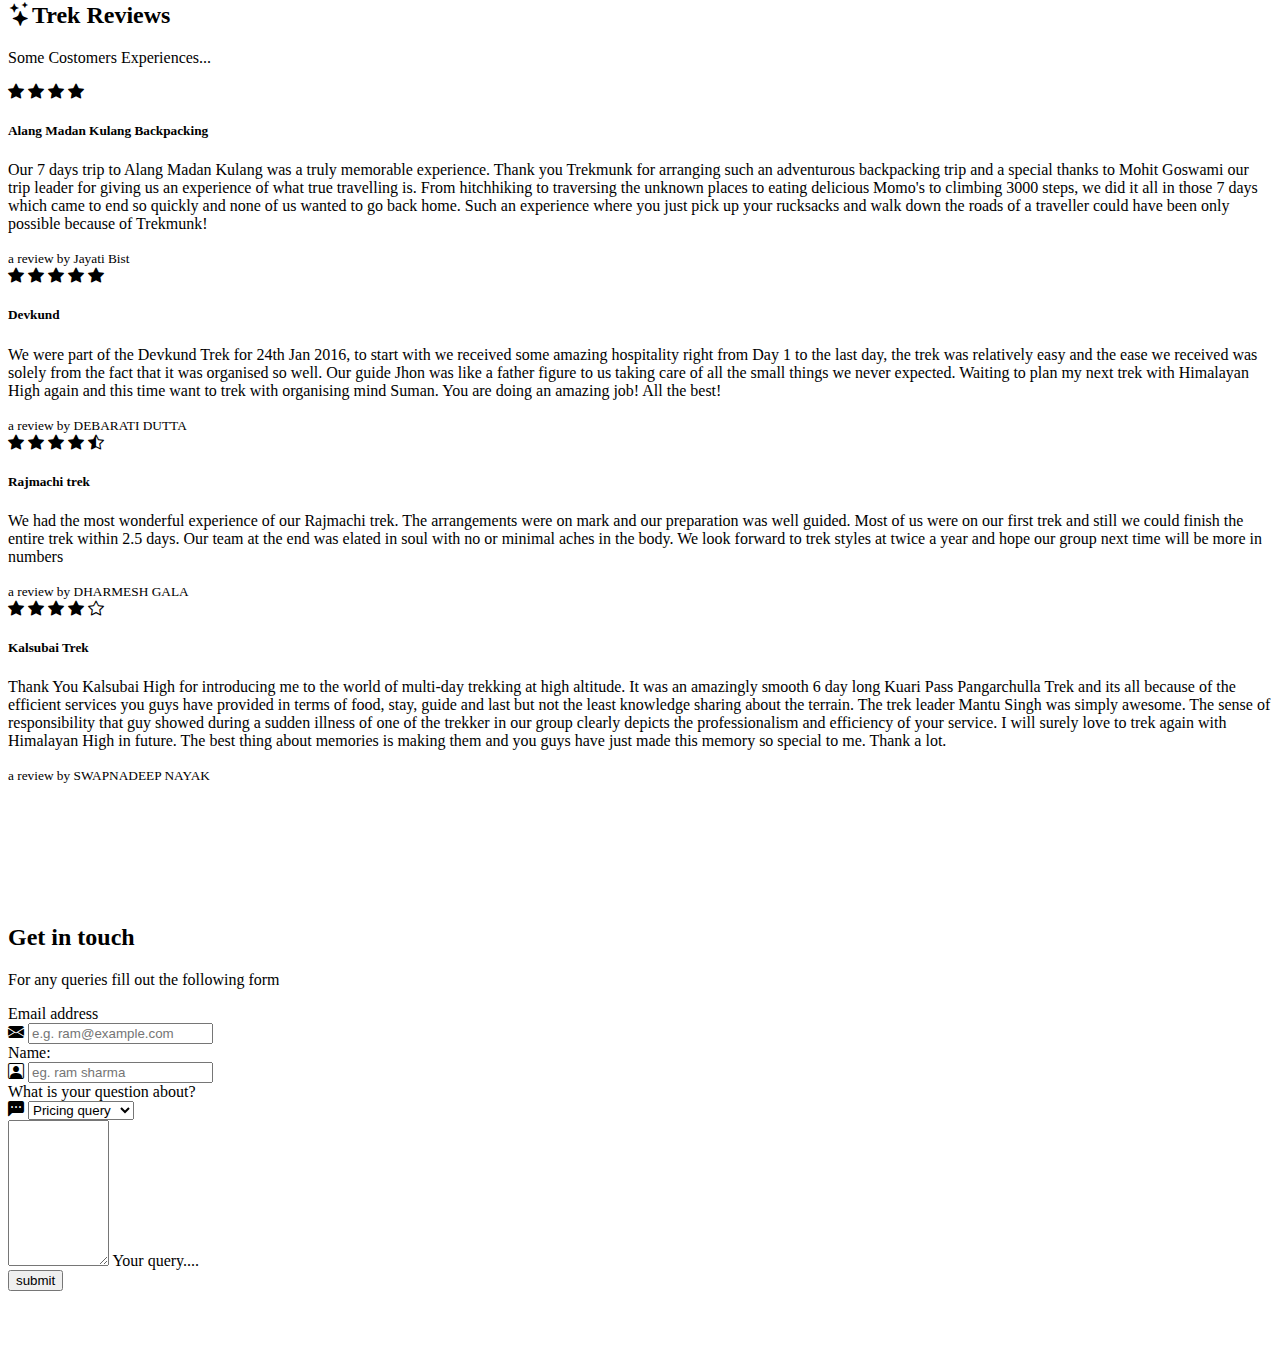
==== commit 6230bccd: "new sign-up" ====
--- a/index.html
+++ b/index.html
@@ -44,8 +44,10 @@
    <div class="collapse navbar-collapse justify-content-end align-center" id="navbarSupportedContent">
    
     <ul class="navbar-nav">
-
-     <li class="nav-item">
+      <li class="nav-item fw-bold">
+        <a href="/login.html" class="nav-link text-light">Login</a>
+    </li>
+     <li class="nav-item ">
         <a href="/suggestion1.html" class="nav-link text-light">Suggest me a trek</a>
     </li>
 
@@ -91,7 +93,32 @@
 
 <!--                                    Tool tips                 -->
 <span class="tt" data-bs-placement="bottom" title="Nova book cover">
-  <img src="/imgs/pexels-josh-hild-2629233.jpg" alt="cover" class="img-fluid d-none d-md-block">
+  <div id="carouselExampleIndicators" class="carousel slide" data-bs-ride="carousel">
+    <div class="carousel-indicators">
+      <button type="button" data-bs-target="#carouselExampleIndicators" data-bs-slide-to="0" class="active" aria-current="true" aria-label="Slide 1"></button>
+      <button type="button" data-bs-target="#carouselExampleIndicators" data-bs-slide-to="1" aria-label="Slide 2"></button>
+      <button type="button" data-bs-target="#carouselExampleIndicators" data-bs-slide-to="2" aria-label="Slide 3"></button>
+    </div>
+    <div class="carousel-inner">
+      <div class="carousel-item active">
+        <img src="/imgs/i1.jpg" class="d-block w-100" alt="...">
+      </div>
+      <div class="carousel-item">
+        <img src="/imgs/i2.jpg" class="d-block w-100" alt="...">
+      </div>
+      <div class="carousel-item">
+        <img src="/imgs/p3.jpg"class="d-block w-100" alt="...">
+      </div>
+    </div>
+    <button class="carousel-control-prev" type="button" data-bs-target="#carouselExampleIndicators" data-bs-slide="prev">
+      <span class="carousel-control-prev-icon" aria-hidden="true"></span>
+      <span class="visually-hidden">Previous</span>
+    </button>
+    <button class="carousel-control-next" type="button" data-bs-target="#carouselExampleIndicators" data-bs-slide="next">
+      <span class="carousel-control-next-icon" aria-hidden="true"></span>
+      <span class="visually-hidden">Next</span>
+    </button>
+  </div>
 </span>
 
 
@@ -181,24 +208,32 @@
                 <div class="accordion-item">
                   <h2 class="accordion-header" id="headingOne">
                     <button class="accordion-button" type="button" data-bs-toggle="collapse" data-bs-target="#collapseOne" aria-expanded="true" aria-controls="collapseOne">
-                      chapter-1 : your first web page
+                      1 : Cardio
                     </button>
                   </h2>
                   <div id="collapseOne" class="accordion-collapse collapse show" aria-labelledby="headingOne" data-bs-parent="#chapters">
                     <div class="accordion-body">
-                      <strong>This is your first chapter.</strong> It is shown by default, until the collapse plugin adds the appropriate classes that we use to style each element. These classes control the overall appearance, as well as the showing and hiding via CSS transitions. You can modify any of this with custom CSS or overriding our default variables. It's also worth noting that just about any HTML can go within the <code>.accordion-body</code>, though the transition does limit overflow.
+                      <strong>Cardio.</strong> 
+                      We all want to go to the mountains and prepare for a trek. Some people just go on short treks when they feel they need to regain fitness. But we can’t all do that, can we?
+                      So, the training for your next trek has to start from whatever is accessible to you. If you’re a gym person, good. But if you’re not – don’t lose hope. We all have stairs or streets. Just start walking.
+                      Ditch the elevators, and the escalators every chance you get. Use the stairs instead
                     </div>
                   </div>
                 </div>
                 <div class="accordion-item">
                   <h2 class="accordion-header" id="headingTwo">
                     <button class="accordion-button collapsed" type="button" data-bs-toggle="collapse" data-bs-target="#collapseTwo" aria-expanded="false" aria-controls="collapseTwo">
-                    chapter-2 : Mastering CSS
+                    2 :Cross-Training
                     </button>
                   </h2>
                   <div id="collapseTwo" class="accordion-collapse collapse" aria-labelledby="headingTwo" data-bs-parent="#chapters">
                     <div class="accordion-body">
-                      <strong>This is your second chapter.</strong> It is hidden by default, until the collapse plugin adds the appropriate classes that we use to style each element. These classes control the overall appearance, as well as the showing and hiding via CSS transitions. You can modify any of this with custom CSS or overriding our default variables. It's also worth noting that just about any HTML can go within the <code>.accordion-body</code>, though the transition does limit overflow.
+                      <strong>Cross-Training.</strong>
+                      One size does not fit all! The sooner you understand this, the better. You need to find what works best for you while preparing for a trek. 
+                      If running works for someone else, it does not mean you’ll find it fun. The chances are you’ll start questioning everything in the first kilometre of your run. 
+                      So, find what works best for you. Experiment with your training plan. Be diverse. Sticking to only one kind of exercise is not fun. In fact, you’re more likely to be bored and quit. Do cardio, strengthening exercises, and use weights.  
+                      There’s so much more you can do with your workouts.
+                      Don’t just focus on your legs, focus on your body as a whole. Your back, your core, your shoulders. They also need strengthening to be able to carry the backpack on your trek. 
                     </div>
                   </div>
                 </div>
@@ -206,12 +241,16 @@
                 <div class="accordion-item">
                     <h2 class="accordion-header" id="headingTwo">
                       <button class="accordion-button collapsed" type="button" data-bs-toggle="collapse" data-bs-target="#collapseThree" aria-expanded="false" aria-controls="collapseTwo">
-                        chapter-3 : The power of java script
+                        3 : Train With A Backpack
                       </button>
                     </h2>
                     <div id="collapseThree" class="accordion-collapse collapse" aria-labelledby="headingTwo" data-bs-parent="#chapters">
                       <div class="accordion-body">
-                        <strong>This is your second chapter.</strong> It is hidden by default, until the collapse plugin adds the appropriate classes that we use to style each element. These classes control the overall appearance, as well as the showing and hiding via CSS transitions. You can modify any of this with custom CSS or overriding our default variables. It's also worth noting that just about any HTML can go within the <code>.accordion-body</code>, though the transition does limit overflow.
+                        <strong>Train With A Backpack</strong> 
+                        Now that you have started walking and running and built enough stamina, you can up your game and train with your backpack. 
+                        When you’re on a trek, your backpack is your best friend. It is supposed to feel like a part of your body when you wear it. So familiarise yourself while preparing for any trek. Put a few kilos in your backpack the next time you go for a walk, and wear it.
+                        Eventually, increase the weight up to 10-12 kilos. You need to be able to carry the weight of everything you’ll need to sustain yourself on a trek.
+                        If you’re planning to trek independently, you need to be able to carry even more weight including your sleeping bag, your tent, and sometimes even your food. Of course, you don’t have to worry about these things if you’re trekking with any trekking company. 
                       </div>
                     </div>
                   </div>
@@ -219,25 +258,37 @@
                   <div class="accordion-item">
                     <h2 class="accordion-header" id="headingTwo">
                       <button class="accordion-button collapsed" type="button" data-bs-toggle="collapse" data-bs-target="#collapseFour" aria-expanded="false" aria-controls="collapseTwo">
-                       chapter-4 : Sorting data (firebase Database)
+                       4 : Fuel Yourself
                       </button>
                     </h2>
                     <div id="collapseFour" class="accordion-collapse collapse" aria-labelledby="headingTwo" data-bs-parent="#chapters">
                       <div class="accordion-body">
-                        <strong>This is your second chapter.</strong> It is hidden by default, until the collapse plugin adds the appropriate classes that we use to style each element. These classes control the overall appearance, as well as the showing and hiding via CSS transitions. You can modify any of this with custom CSS or overriding our default variables. It's also worth noting that just about any HTML can go within the <code>.accordion-body</code>, though the transition does limit overflow.
-                      </div>
+                        <strong>Fuel Yourself.</strong>Your body is a machine, and you need to choose the right kind of fuel for it. Burgers and Pizzas are not going to take you very far. 
+
+                        Once you start to prepare for a trek, your body is going to ask for more fuel, and you need to oblige. Have a balanced and healthy diet.
+                        
+                        Build your fat reserves and muscle by eating carbs and protein. If you don’t know what’s what – there are enough sources online to tell you what you should eat to have a balanced diet.
+                        
+                        For many people, when it is freezing cold out in the mountains, their taste buds go on a strike. So, you need to be mentally prepared to drink ice-cold water and eat cold foods. 
+                        
+                        In the mountains, you need to get proper nutrition and hydration. Whilst you’re trekking, keep the energy bars, chocolates, dry fruits, and nuts handy and accessible for instant energy. You need enough of them to be able to complete your trek.                      </div>
                     </div>
                   </div>
 
                   <div class="accordion-item">
                     <h2 class="accordion-header" id="headingTwo">
                       <button class="accordion-button collapsed" type="button" data-bs-toggle="collapse" data-bs-target="#collapseFive" aria-expanded="false" aria-controls="collapseTwo">
-                        chapter-5  : User authentication
+                        5  : Rest
                       </button>
                     </h2>
                     <div id="collapseFive" class="accordion-collapse collapse" aria-labelledby="headingTwo" data-bs-parent="#chapters">
                       <div class="accordion-body">
-                        <strong>This is your second chapter.</strong> It is hidden by default, until the collapse plugin adds the appropriate classes that we use to style each element. These classes control the overall appearance, as well as the showing and hiding via CSS transitions. You can modify any of this with custom CSS or overriding our default variables. It's also worth noting that just about any HTML can go within the <code>.accordion-body</code>, though the transition does limit overflow.
+                        <strong>Rest.</strong>Excess of anything is bad. This holds true for all walks of life. You need to push and stretch your muscles, not break them. After all, you wouldn’t want to be injured before your trek even starts. 
+
+                        The most important days, while you prepare for a trek, are your rest days. This is when your muscles reform and rejoice, and they will thank you for it. Give your body and mind some time off to just chill and relax. 
+                        
+                        After every couple of days of exercise, make it a habit to take a rest day. Even Rocky would ask you to go easy on your routine and rest your body every now and then.                 
+                      
                       </div>
                     </div>
                   </div>
@@ -266,15 +317,10 @@
               <i class="bi bi-star-fill"></i>
               <i class="bi bi-star-fill"></i>
               <i class="bi bi-star-fill"></i>
-              <i class="bi bi-star-fill"></i>
-            </div>
-            <h5 class="mb-1">A bust by for every aspiring web devloper</h5>
-            <p class="text-lead">Lorem ipsum dolor sit amet consectetur adipisicing 
-              elit. Magni modi assumenda cumque 
-              cum dicta eaque corrupti dolor tenetur repudiandae eos suscipit
-               praesentium adipisci, veritatis itaque odio iusto natus 
-               facere? Necessitatibus eos rerum a eius mollitia!</p>
-               <small>a review by Ram</small>
+            </div>
+            <h5 class="mb-1"> Alang Madan Kulang Backpacking</h5>
+            <p class="text-lead">Our 7 days trip to Alang Madan Kulang was a truly memorable experience. Thank you Trekmunk for arranging such an adventurous backpacking trip and a special thanks to Mohit Goswami our trip leader for giving us an experience of what true travelling is. From hitchhiking to traversing the unknown places to eating delicious Momo's to climbing 3000 steps, we did it all in those 7 days which came to end so quickly and none of us wanted to go back home. Such an experience where you just pick up your rucksacks and walk down the roads of a traveller could have been only possible because of Trekmunk!</p>
+               <small>a review by Jayati Bist</small>
           </div>
           <div class="list-group-item py-3">
             <div class="pb-4">
@@ -284,13 +330,9 @@
               <i class="bi bi-star-fill"></i>
               <i class="bi bi-star-fill"></i>
             </div>
-            <h5 class="mb-1">A bust by for every aspiring web devloper</h5>
-            <p class="text-lead">Lorem ipsum dolor sit amet consectetur adipisicing 
-              elit. Magni modi assumenda cumque 
-              cum dicta eaque corrupti dolor tenetur repudiandae eos suscipit
-               praesentium adipisci, veritatis itaque odio iusto natus 
-               facere? Necessitatibus eos rerum a eius mollitia!</p>
-               <small>a review by Ram</small>
+            <h5 class="mb-1">Devkund</h5>
+            <p class="text-lead">We were part of the Devkund Trek for 24th Jan 2016, to start with we received some amazing hospitality right from Day 1 to the last day, the trek was relatively easy and the ease we received was solely from the fact that it was organised so well. Our guide Jhon was like a father figure to us taking care of all the small things we never expected. Waiting to plan my next trek with Himalayan High again and this time want to trek with organising mind Suman. You are doing an amazing job! All the best!</p>
+               <small>a review by DEBARATI DUTTA</small>
           </div>
           <div class="list-group-item py-3">
             <div class="pb-4">
@@ -300,13 +342,9 @@
               <i class="bi bi-star-fill"></i>
               <i class="bi bi-star-half"></i>
             </div>
-            <h5 class="mb-1">A bust by for every aspiring web devloper</h5>
-            <p class="text-lead">Lorem ipsum dolor sit amet consectetur adipisicing 
-              elit. Magni modi assumenda cumque 
-              cum dicta eaque corrupti dolor tenetur repudiandae eos suscipit
-               praesentium adipisci, veritatis itaque odio iusto natus 
-               facere? Necessitatibus eos rerum a eius mollitia!</p>
-               <small>a review by Ram</small>
+            <h5 class="mb-1">Rajmachi trek</h5>
+            <p class="text-lead">We had the most wonderful experience of our Rajmachi trek. The arrangements were on mark and our preparation was well guided. Most of us were on our first trek and still we could finish the entire trek within 2.5 days. Our team at the end was elated in soul with no or minimal aches in the body. We look forward to trek styles at twice a year and hope our group next time will be more in numbers</p>
+               <small>a review by DHARMESH GALA</small>
           </div>
           <div class="list-group-item py-3">
             <div class="pb-4">
@@ -316,13 +354,9 @@
               <i class="bi bi-star-fill"></i>
               <i class="bi bi-star"></i>
             </div>
-            <h5 class="mb-1">A bust by for every aspiring web devloper</h5>
-            <p class="text-lead">Lorem ipsum dolor sit amet consectetur adipisicing 
-              elit. Magni modi assumenda cumque 
-              cum dicta eaque corrupti dolor tenetur repudiandae eos suscipit
-               praesentium adipisci, veritatis itaque odio iusto natus 
-               facere? Necessitatibus eos rerum a eius mollitia!</p>
-               <small>a review by Ram</small>
+            <h5 class="mb-1">Kalsubai Trek</h5>
+            <p class="text-lead">Thank You Kalsubai High for introducing me to the world of multi-day trekking at high altitude. It was an amazingly smooth 6 day long Kuari Pass Pangarchulla Trek and its all because of the efficient services you guys have provided in terms of food, stay, guide and last but not the least knowledge sharing about the terrain. The trek leader Mantu Singh was simply awesome. The sense of responsibility that guy showed during a sudden illness of one of the trekker in our group clearly depicts the professionalism and efficiency of your service. I will surely love to trek again with Himalayan High in future. The best thing about memories is making them and you guys have just made this memory so special to me. Thank a lot.</p>
+               <small>a review by SWAPNADEEP NAYAK</small>
           </div>
         </div>
       </div>
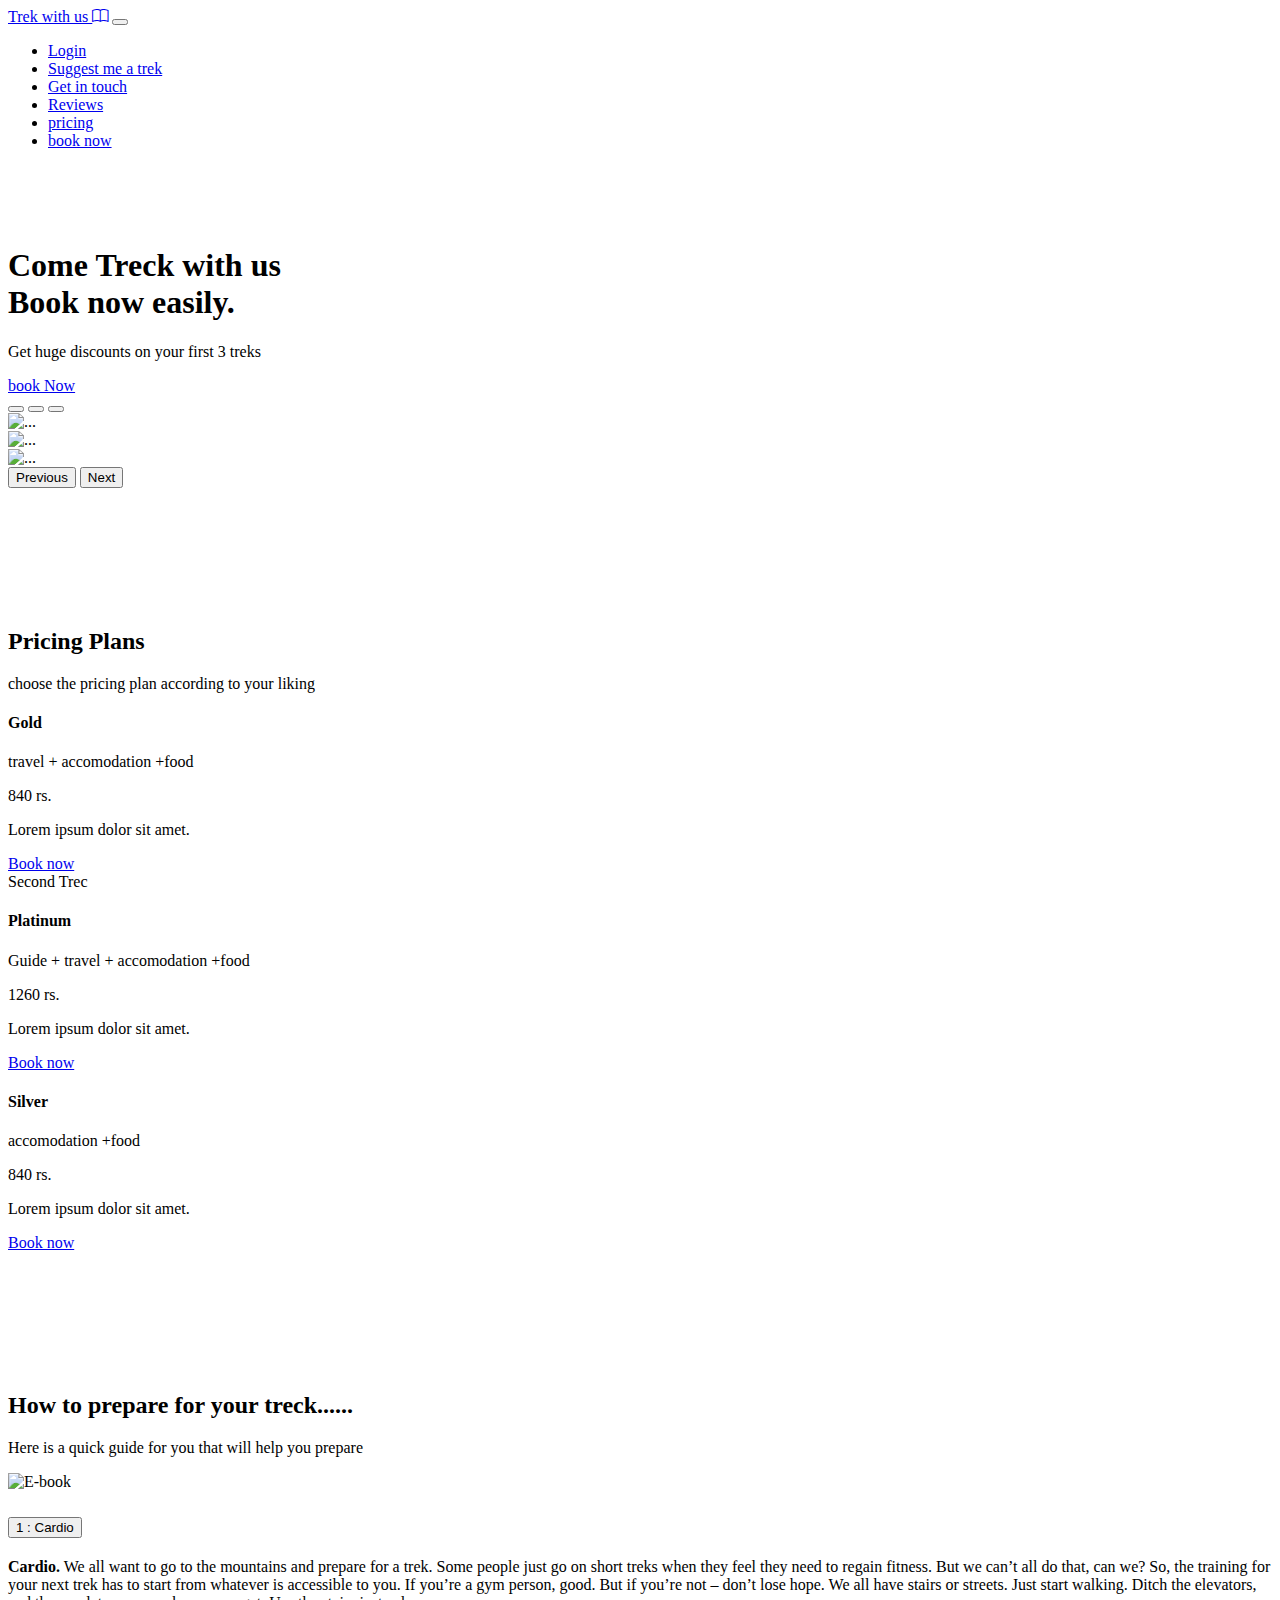
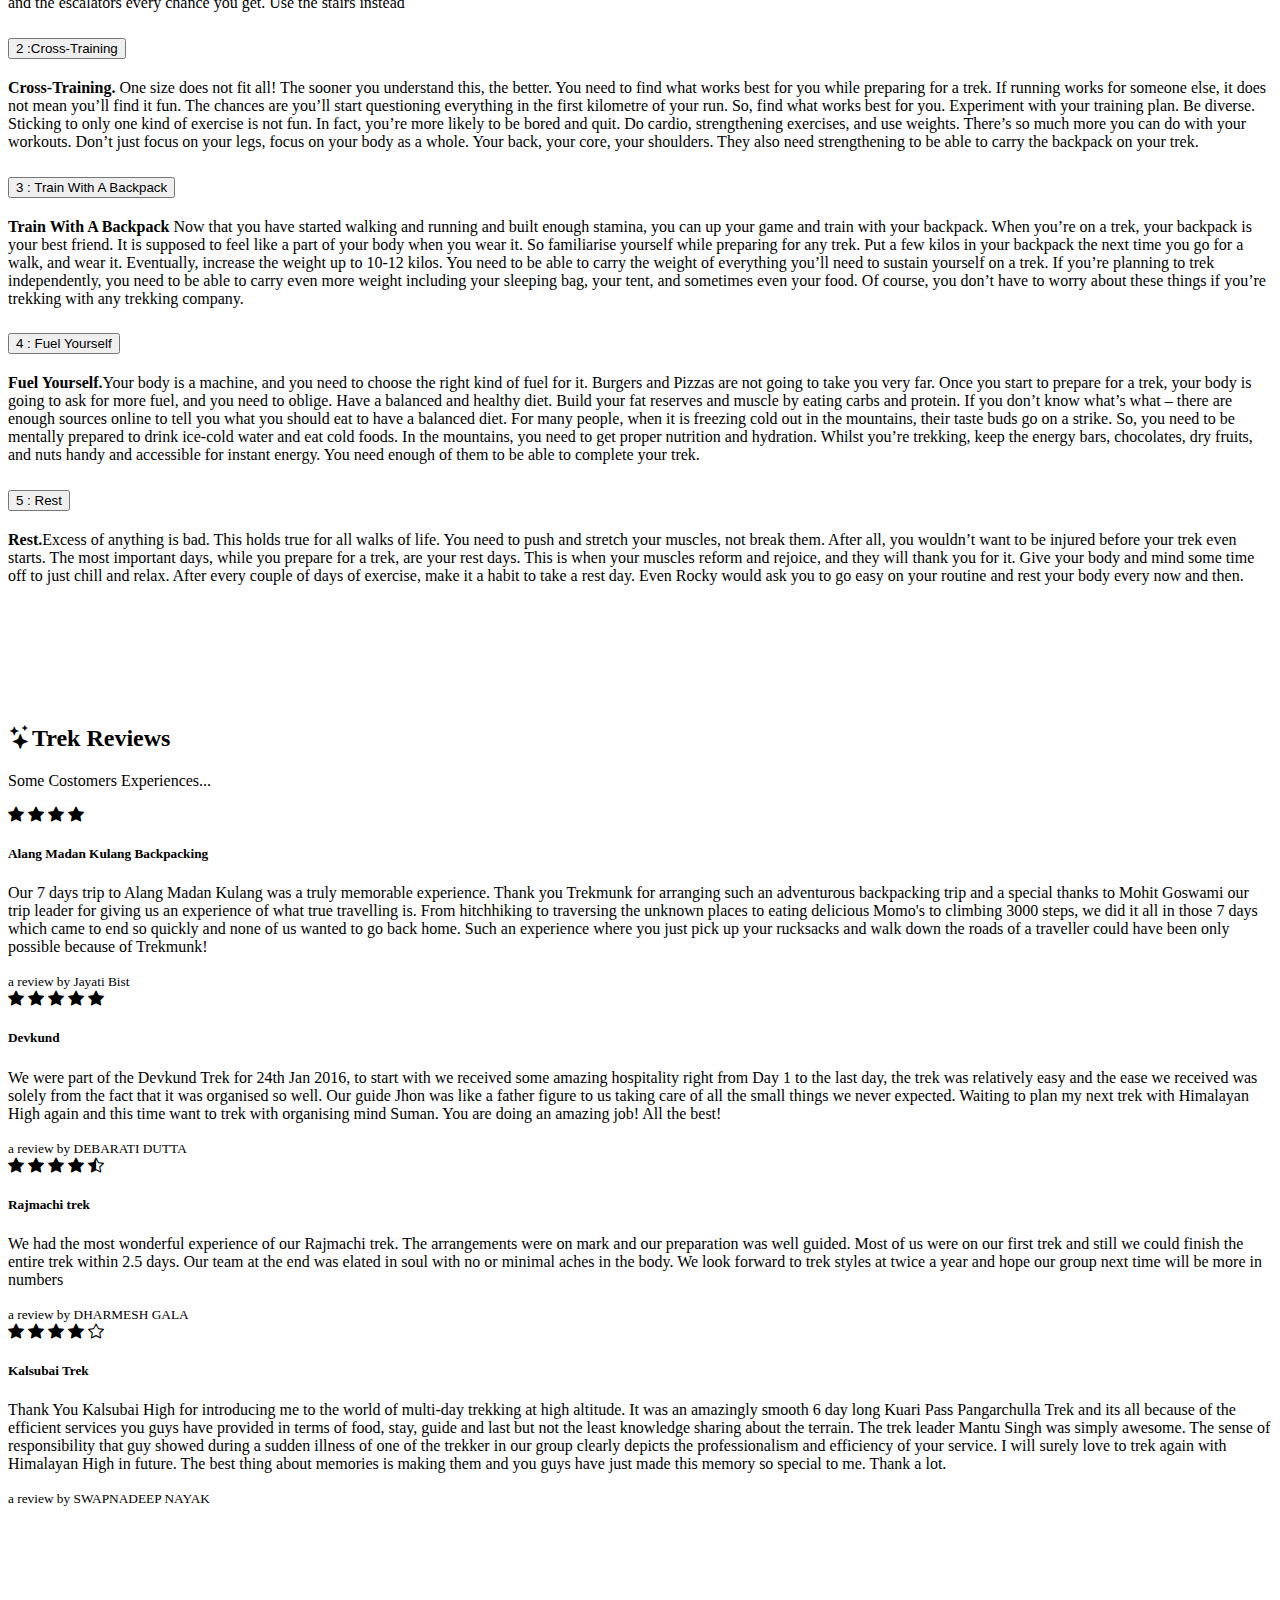
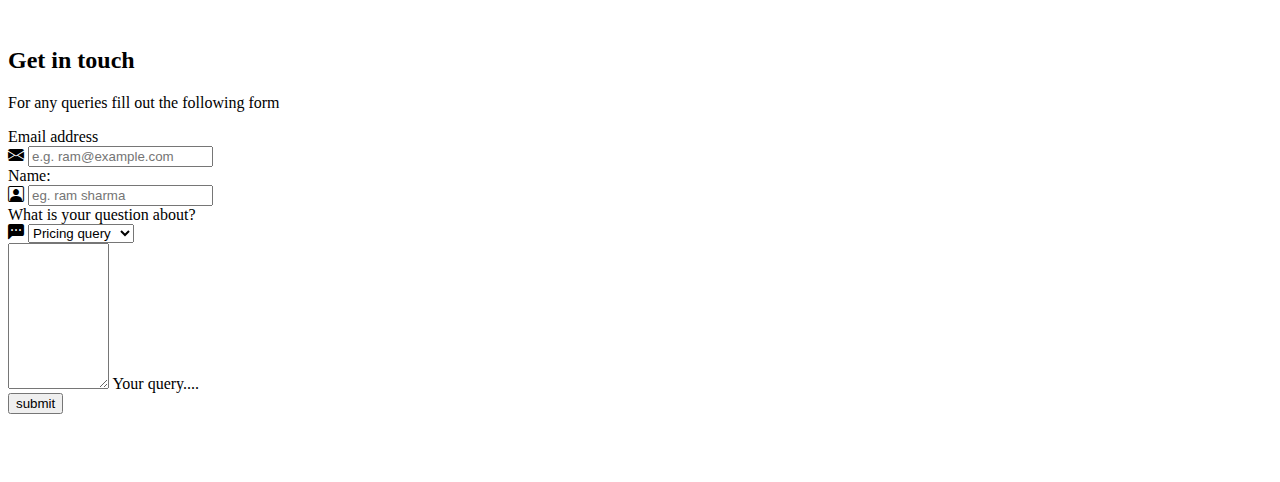
==== commit e2d83092: "new" ====
--- a/index.html
+++ b/index.html
@@ -24,8 +24,8 @@
   <nav class="navbar navbar-expand-md bg-warning">
  <div class="container-fluid">
    <a class="navbar-brand text-light" href="#intro" >
-   <img src="/imgs/nova.png" alt="logo">
-     <span class="fw-bold text-light" >Publications   
+   
+     <span class="fw-bold text-light" >Trek with us   
      </span><i class="bi bi-book ps-1"></i></a>
 
    <button class="navbar-toggler" type="button" data-bs-toggle="collapse"
@@ -45,10 +45,10 @@
    
     <ul class="navbar-nav">
       <li class="nav-item fw-bold">
-        <a href="/login.html" class="nav-link text-light">Login</a>
+        <a href="login.html" class="nav-link text-light">Login</a>
     </li>
      <li class="nav-item ">
-        <a href="/suggestion1.html" class="nav-link text-light">Suggest me a trek</a>
+        <a href="suggestion1.html" class="nav-link text-light">Suggest me a trek</a>
     </li>
 
     <li class="nav-item">
@@ -65,7 +65,7 @@
     </li>
 
      <li class="nav-item ms-2 d-none d-md-inline text-light">
-        <a href="#pricing" class="btn btn-secondary">book now</a>
+        <a href="booking.html" class="btn btn-secondary">book now</a>
      </li> 
 
      </ul>
@@ -101,13 +101,13 @@
     </div>
     <div class="carousel-inner">
       <div class="carousel-item active">
-        <img src="/imgs/i1.jpg" class="d-block w-100" alt="...">
+        <img src="/New folder/imgs/i1.jpg" class="d-block w-100" alt="...">
       </div>
       <div class="carousel-item">
-        <img src="/imgs/i2.jpg" class="d-block w-100" alt="...">
+        <img src="/New folder/imgs/i2.jpg" class="d-block w-100" alt="...">
       </div>
       <div class="carousel-item">
-        <img src="/imgs/p3.jpg"class="d-block w-100" alt="...">
+        <img src="/New folder/imgs/img.jpg"class="d-block w-100" alt="...">
       </div>
     </div>
     <button class="carousel-control-prev" type="button" data-bs-target="#carouselExampleIndicators" data-bs-slide="prev">
@@ -147,7 +147,7 @@
             <p class="lead card-subtitle">travel + accomodation +food</p>
             <p class="display-5 my-4 text-primary fw-bold">840 rs.</p>
             <p class="card-text mx-5 text-muted d-none d-lg-block">Lorem ipsum dolor sit amet.</p>
-            <a href="" class="btn btn-outline-primary btn-lg mt-3">Book now</a>
+            <a href="/booking.html" class="btn btn-outline-primary btn-lg mt-3">Book now</a>
             </div>
         </div>
     </div>
@@ -160,7 +160,7 @@
             <p class="lead card-subtitle">Guide + travel + accomodation +food </p>
             <p class="display-4 my-4 text-primary fw-bold">1260 rs.</p>
             <p class="card-text mx-5 text-muted d-none d-lg-block">Lorem ipsum dolor sit amet.</p>
-            <a href="" class="btn btn-outline-primary btn-lg mt-3">Book now</a>
+            <a href="/booking.html" class="btn btn-outline-primary btn-lg mt-3">Book now</a>
             </div>
         </div>
     </div>
@@ -172,7 +172,7 @@
             <p class="lead card-subtitle">accomodation +food</p>
             <p class="display-5 my-4 text-primary fw-bold">840 rs.</p>
             <p class="card-text mx-5 text-muted d-none d-lg-block">Lorem ipsum dolor sit amet.</p>
-            <a href="" class="btn btn-outline-primary btn-lg mt-3">Book now</a>
+            <a href="/booking.html" class="btn btn-outline-primary btn-lg mt-3">Book now</a>
             </div>
         </div>
     </div>
@@ -199,7 +199,7 @@
 
         <div class="row my-5 g-5 justify-content-around align-items-center">
             <div class="col-6 col-lg-4">
-                <img src="/imgs/treck_2.jpeg" alt="E-book" class="img-fluid">
+                <img src="/New folder/imgs/treck_2.jpeg" alt="E-book" class="img-fluid">
             </div>
 
             <!--accoedion-->
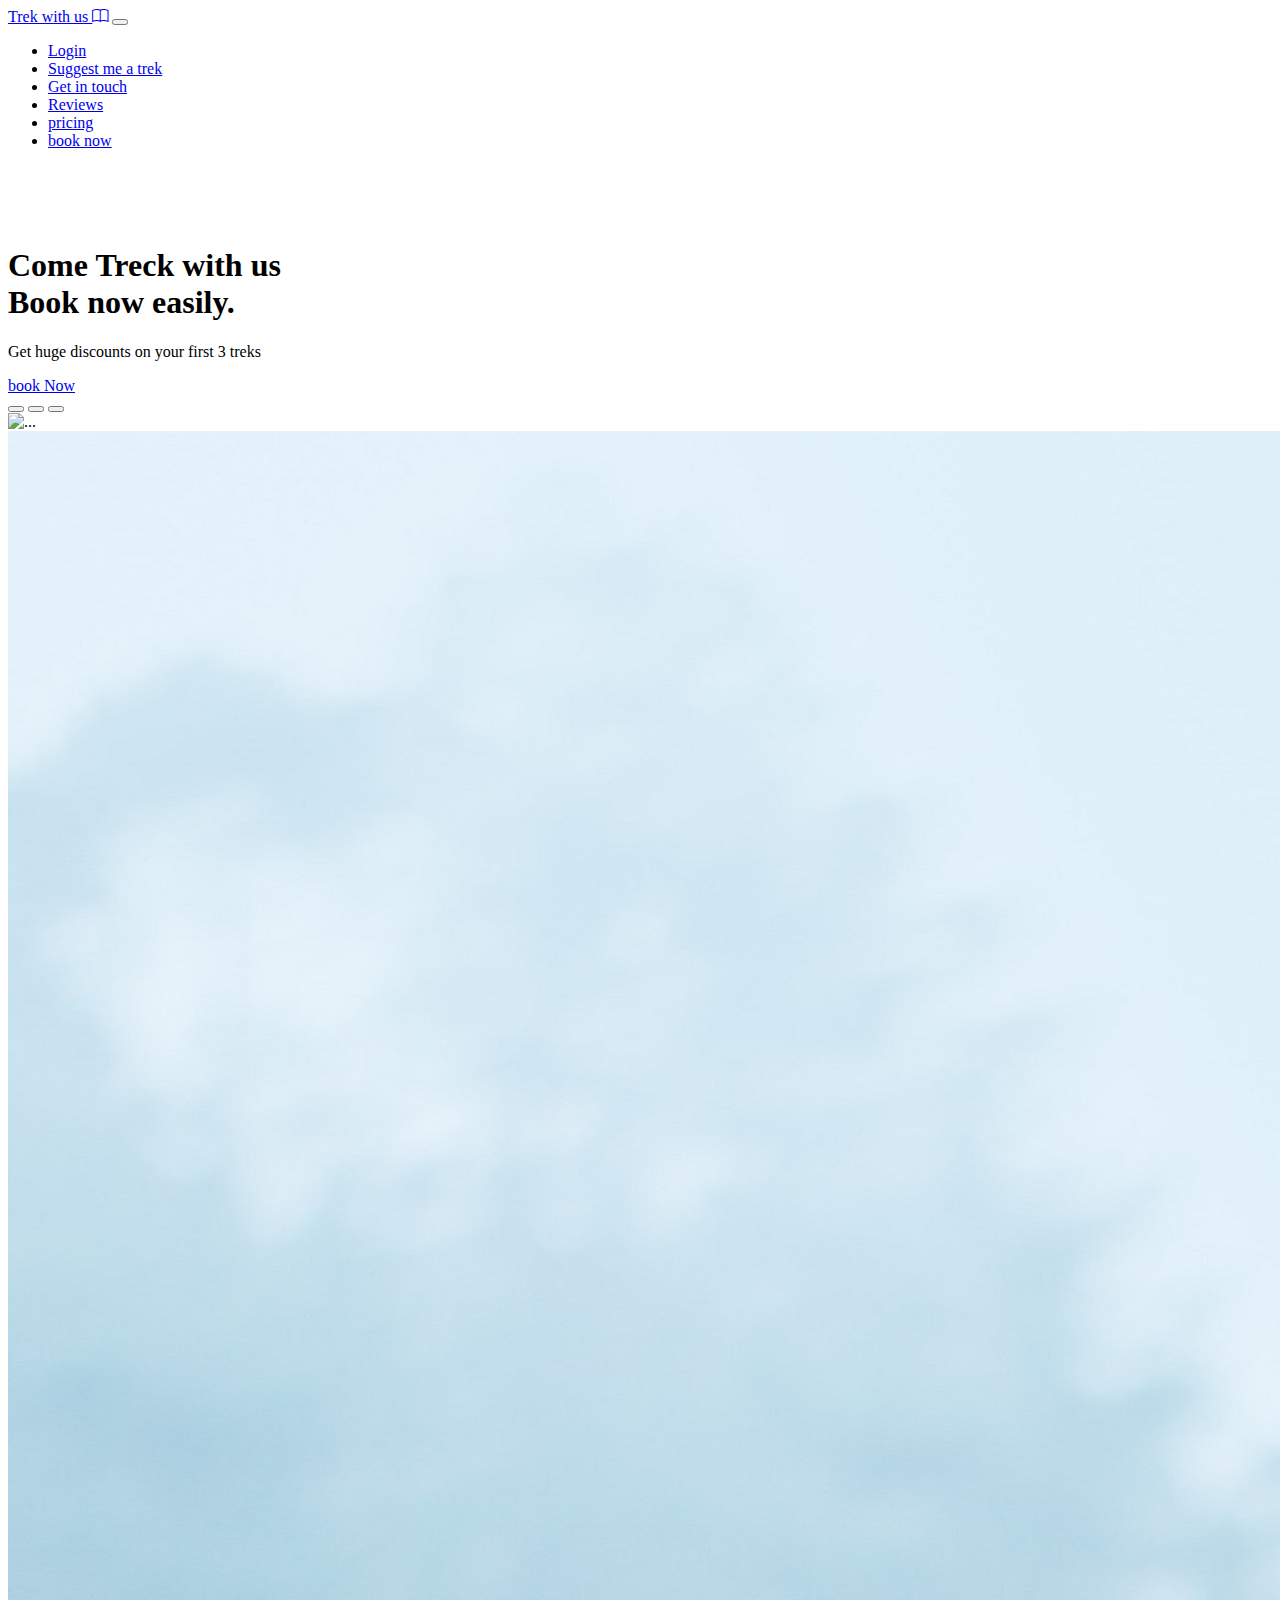
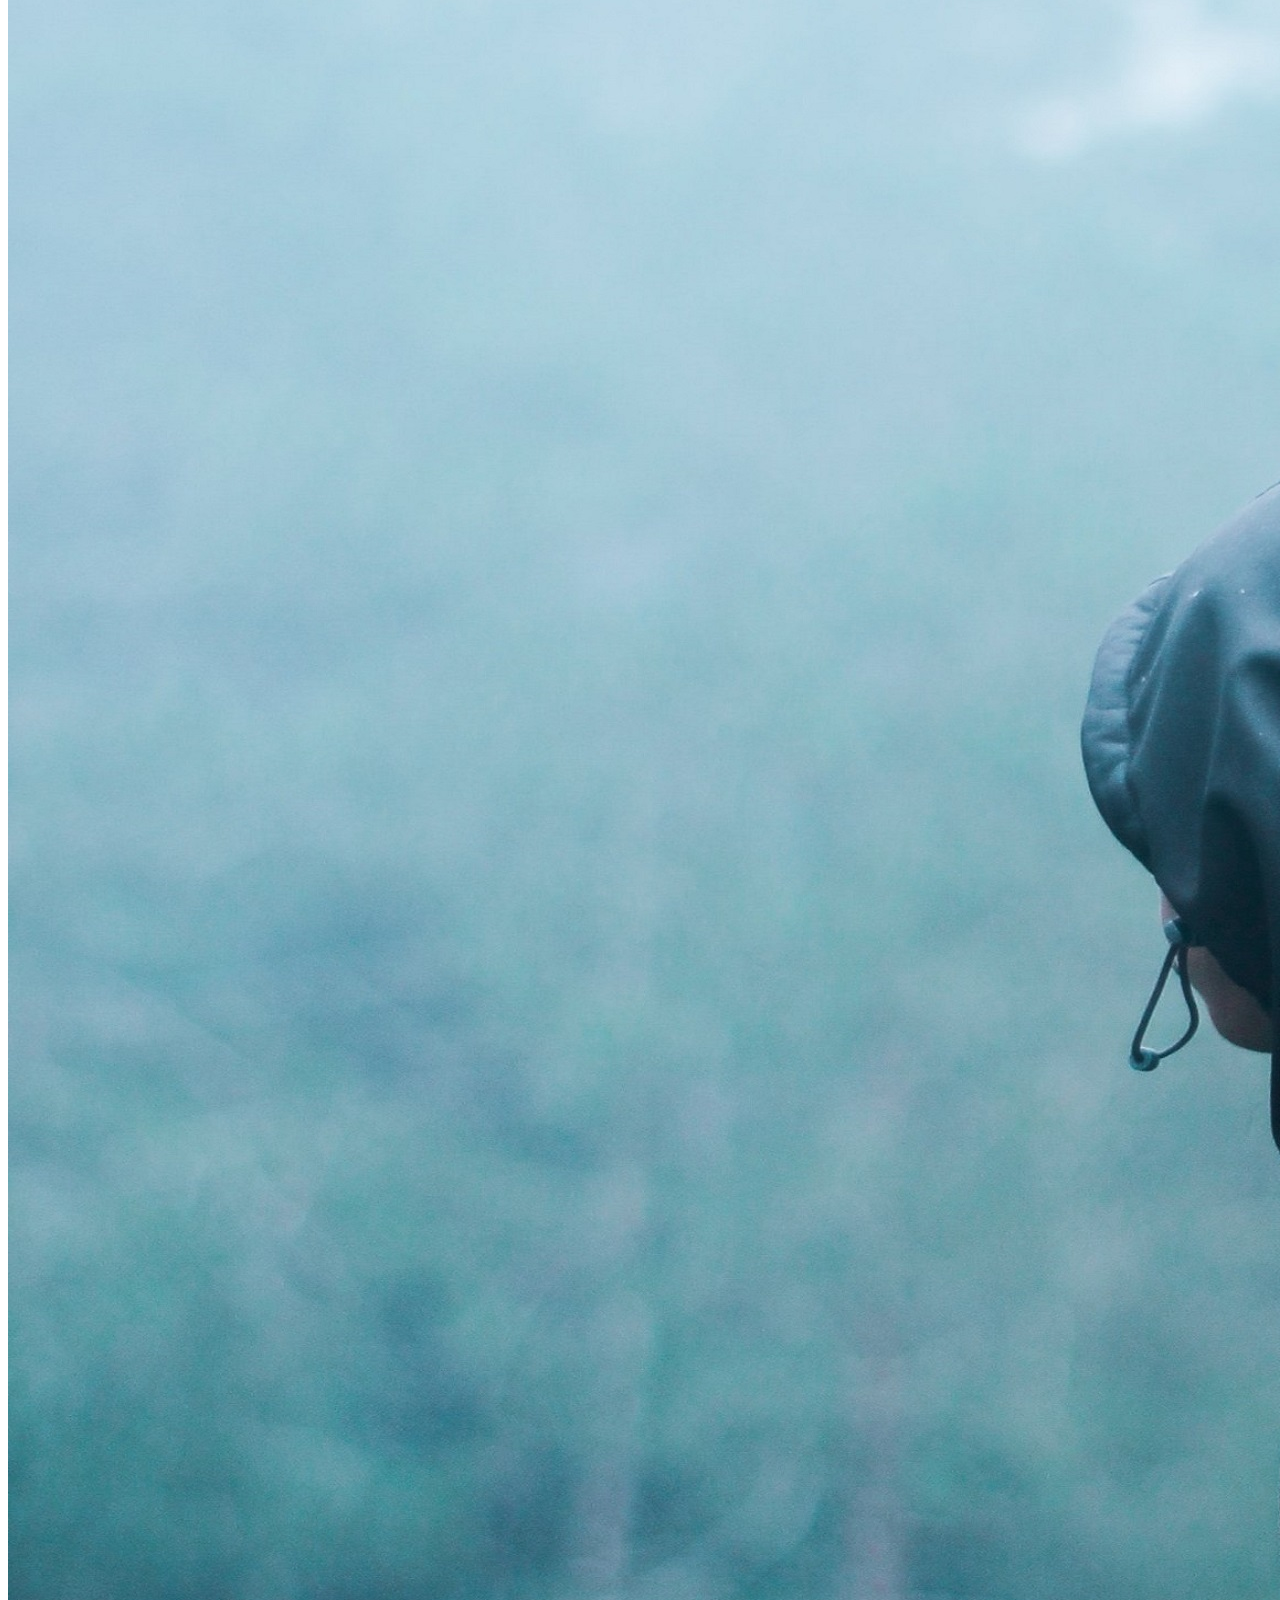
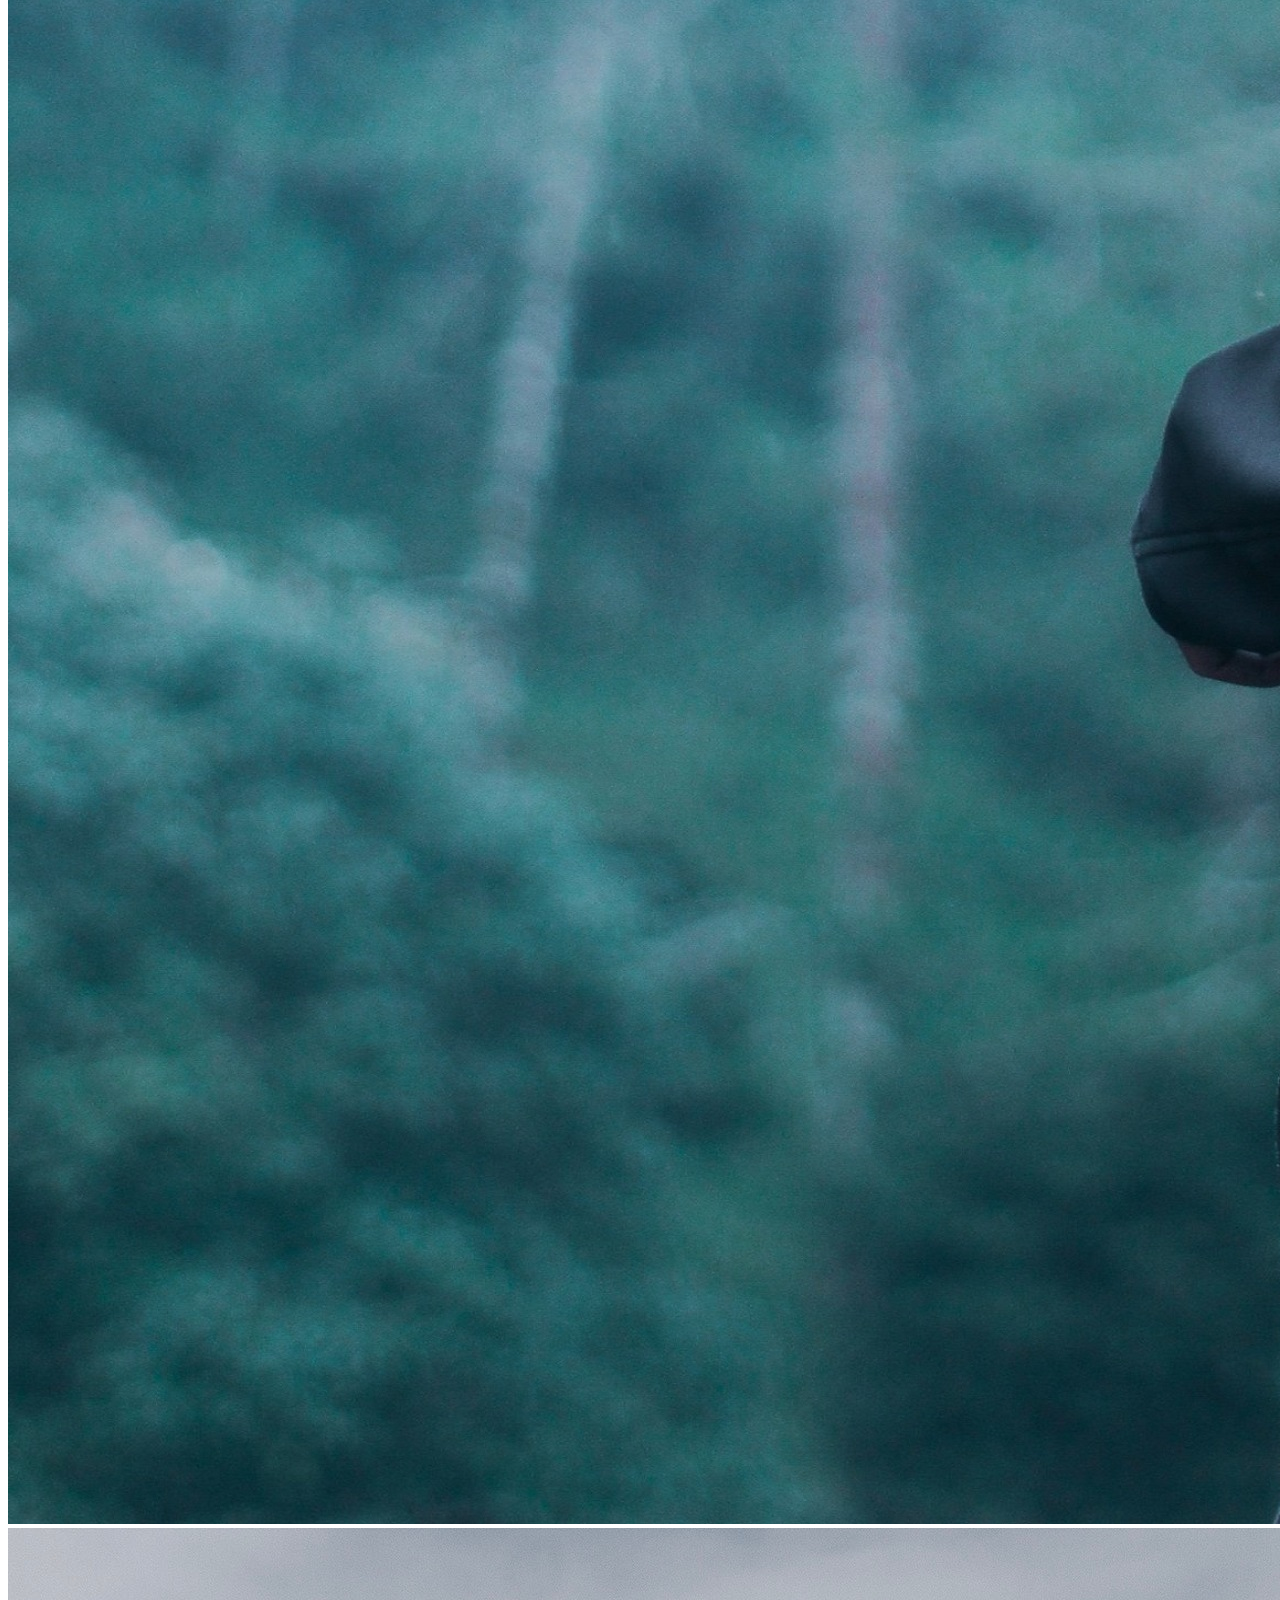
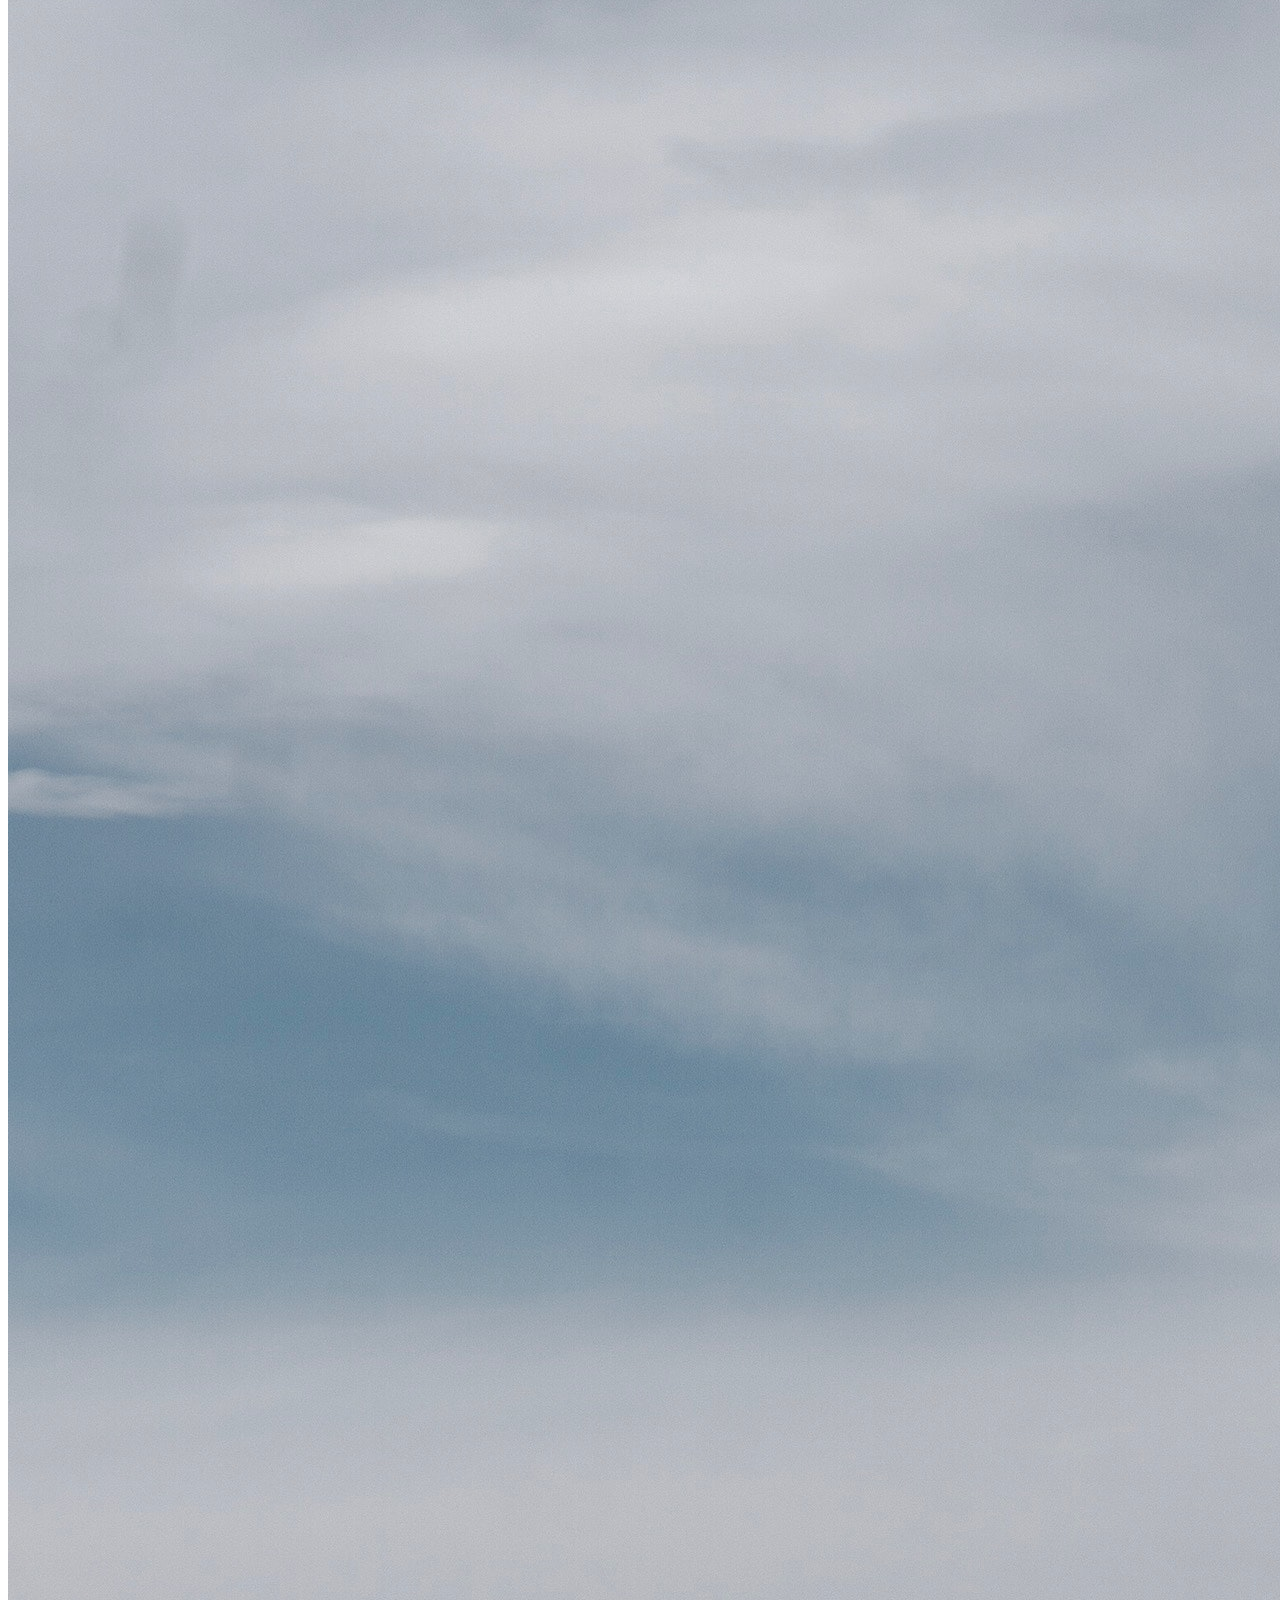
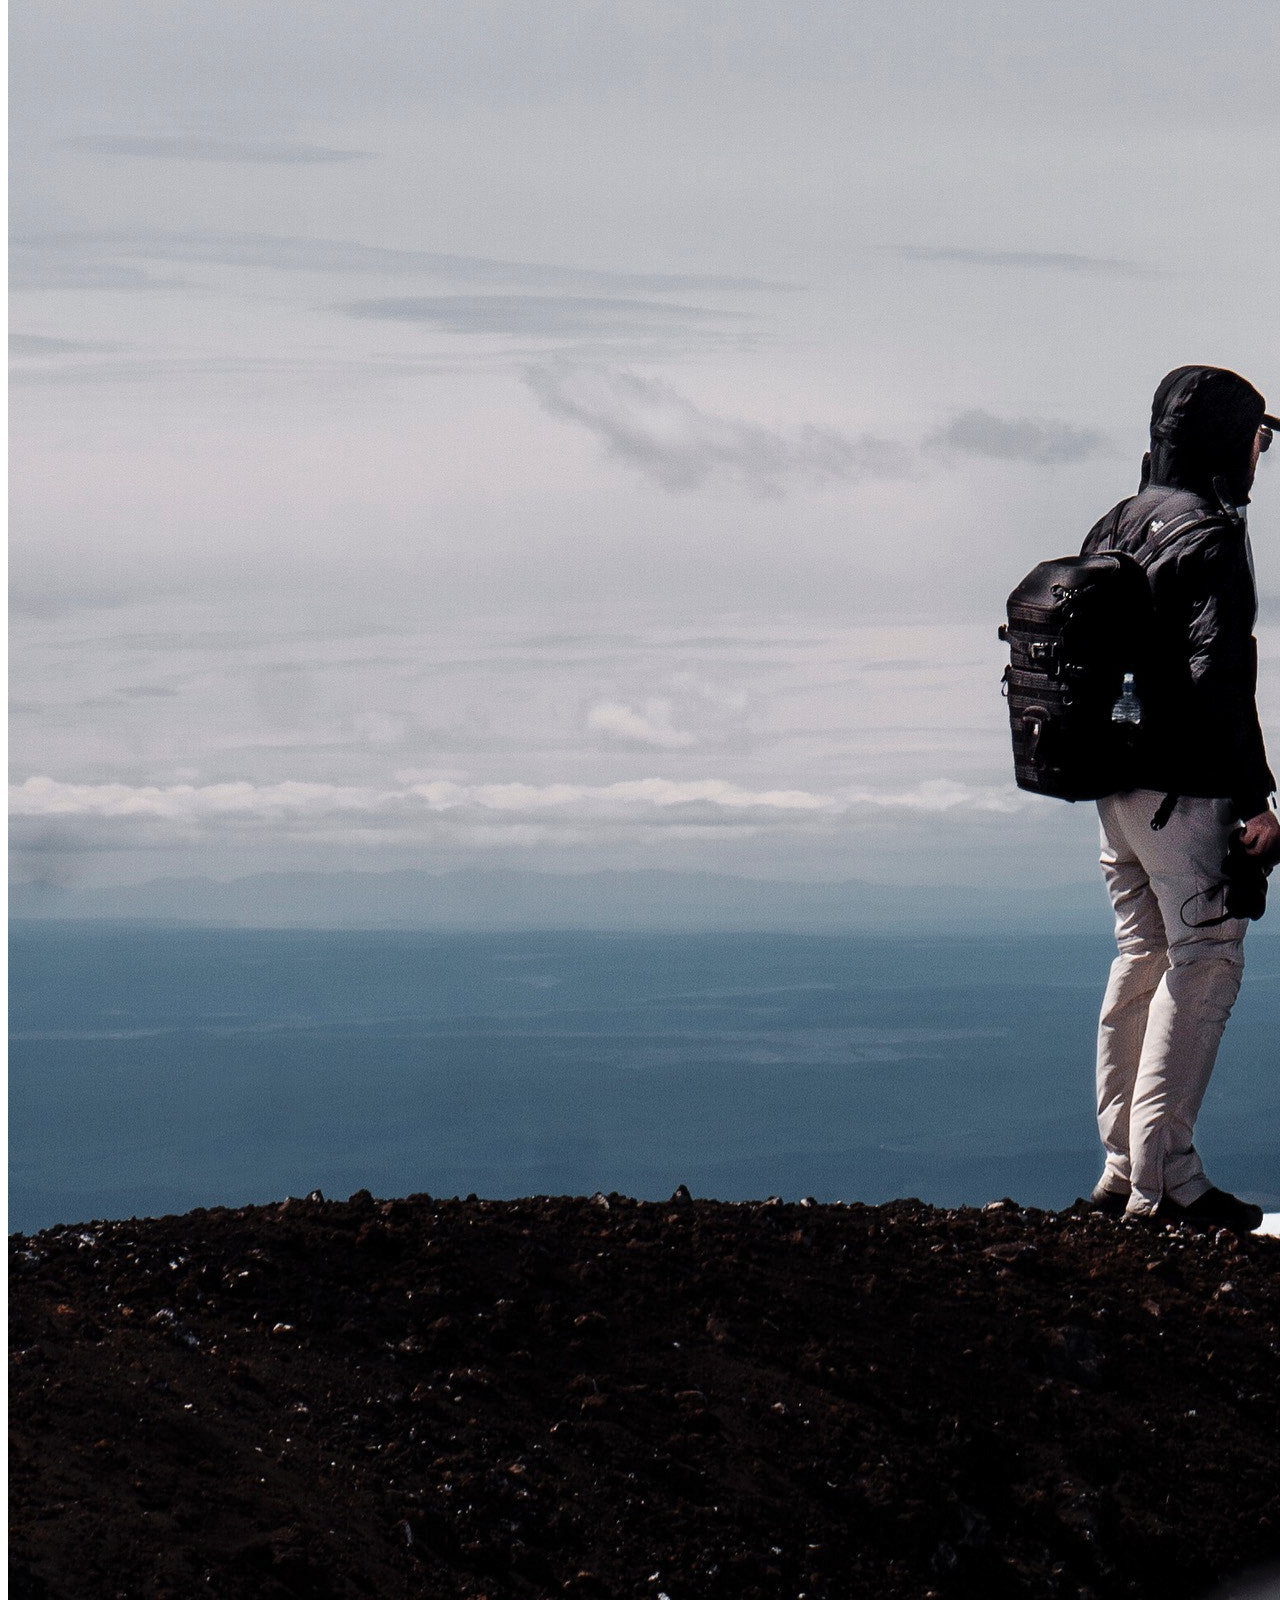
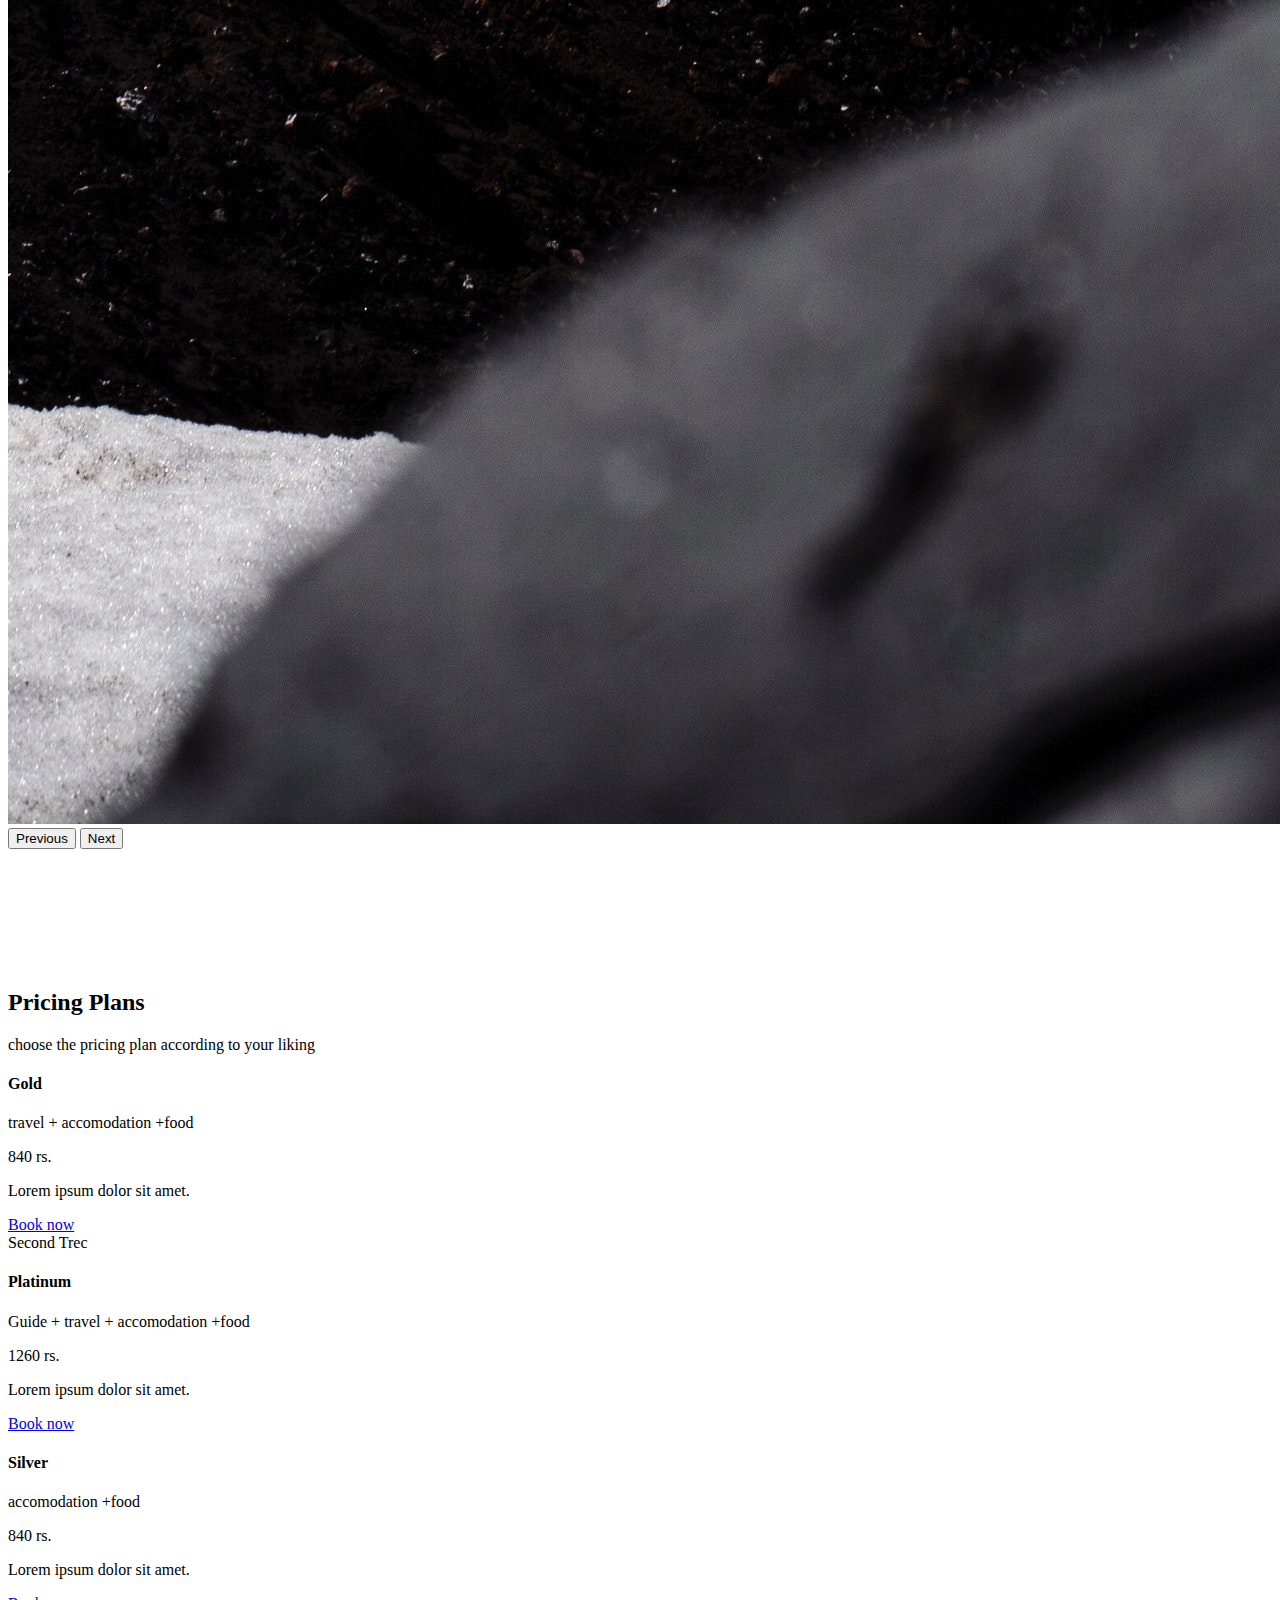
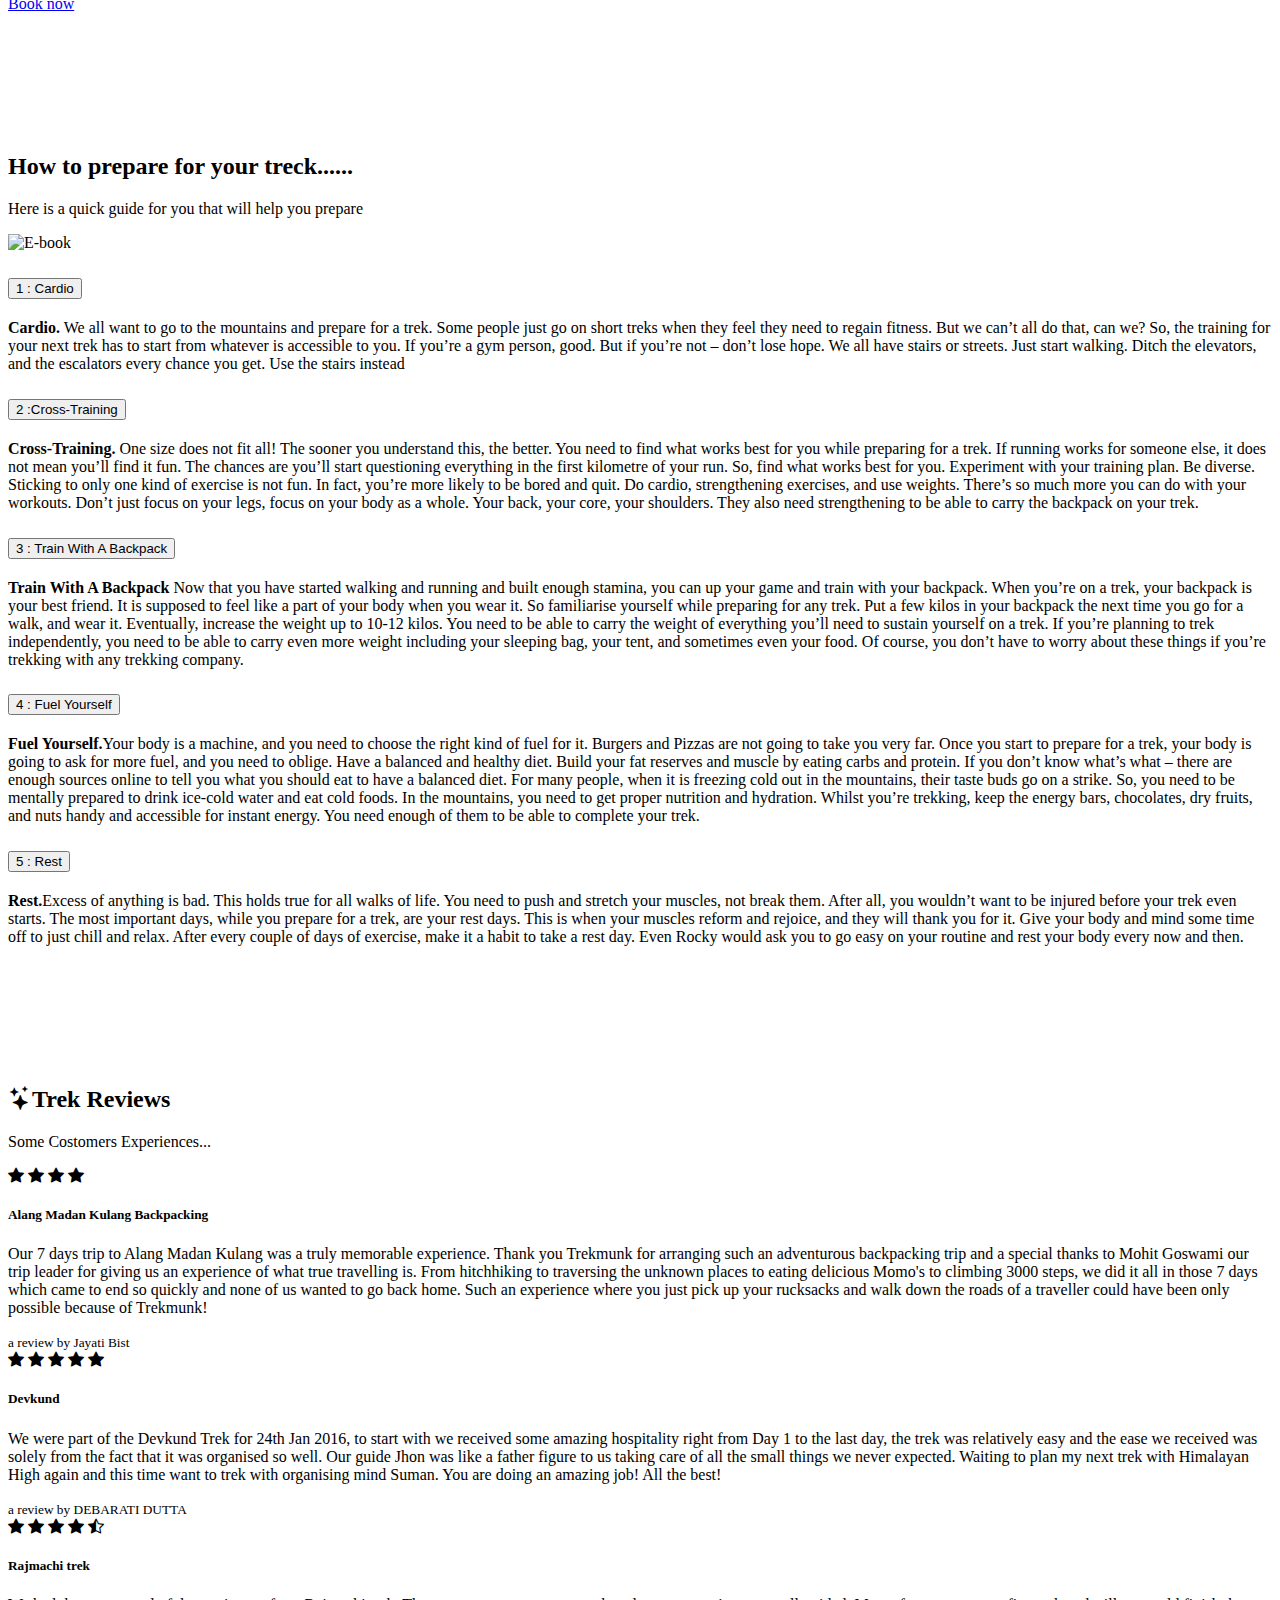
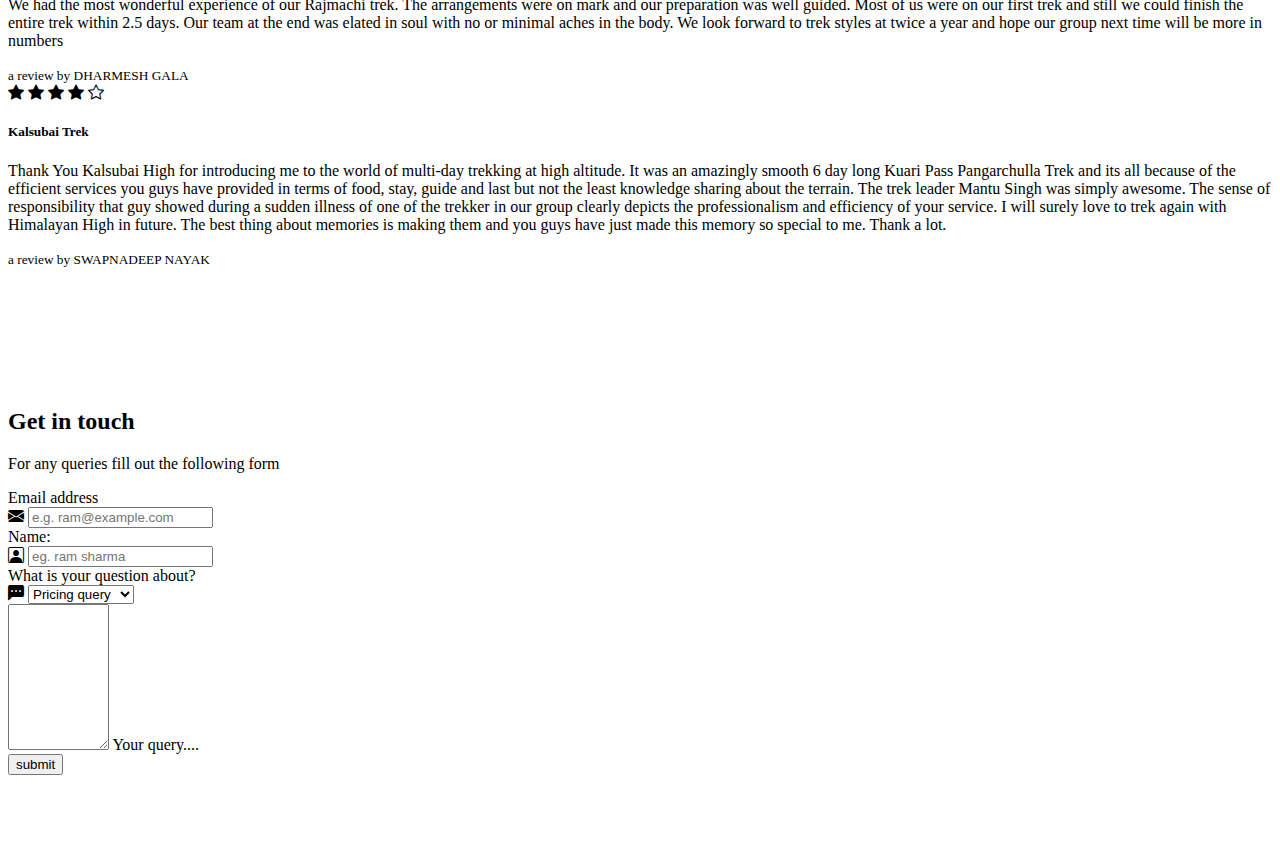
==== commit 84f2f468: "new booking" ====
--- a/index.html
+++ b/index.html
@@ -101,13 +101,13 @@
     </div>
     <div class="carousel-inner">
       <div class="carousel-item active">
-        <img src="/New folder/imgs/i1.jpg" class="d-block w-100" alt="...">
+        <img src="/imgs/i1.jpg" class="d-block w-100" alt="...">
       </div>
       <div class="carousel-item">
-        <img src="/New folder/imgs/i2.jpg" class="d-block w-100" alt="...">
+        <img src="/imgs/i2.jpg" class="d-block w-100" alt="...">
       </div>
       <div class="carousel-item">
-        <img src="/New folder/imgs/img.jpg"class="d-block w-100" alt="...">
+        <img src="/imgs/img.jpg"class="d-block w-100" alt="...">
       </div>
     </div>
     <button class="carousel-control-prev" type="button" data-bs-target="#carouselExampleIndicators" data-bs-slide="prev">
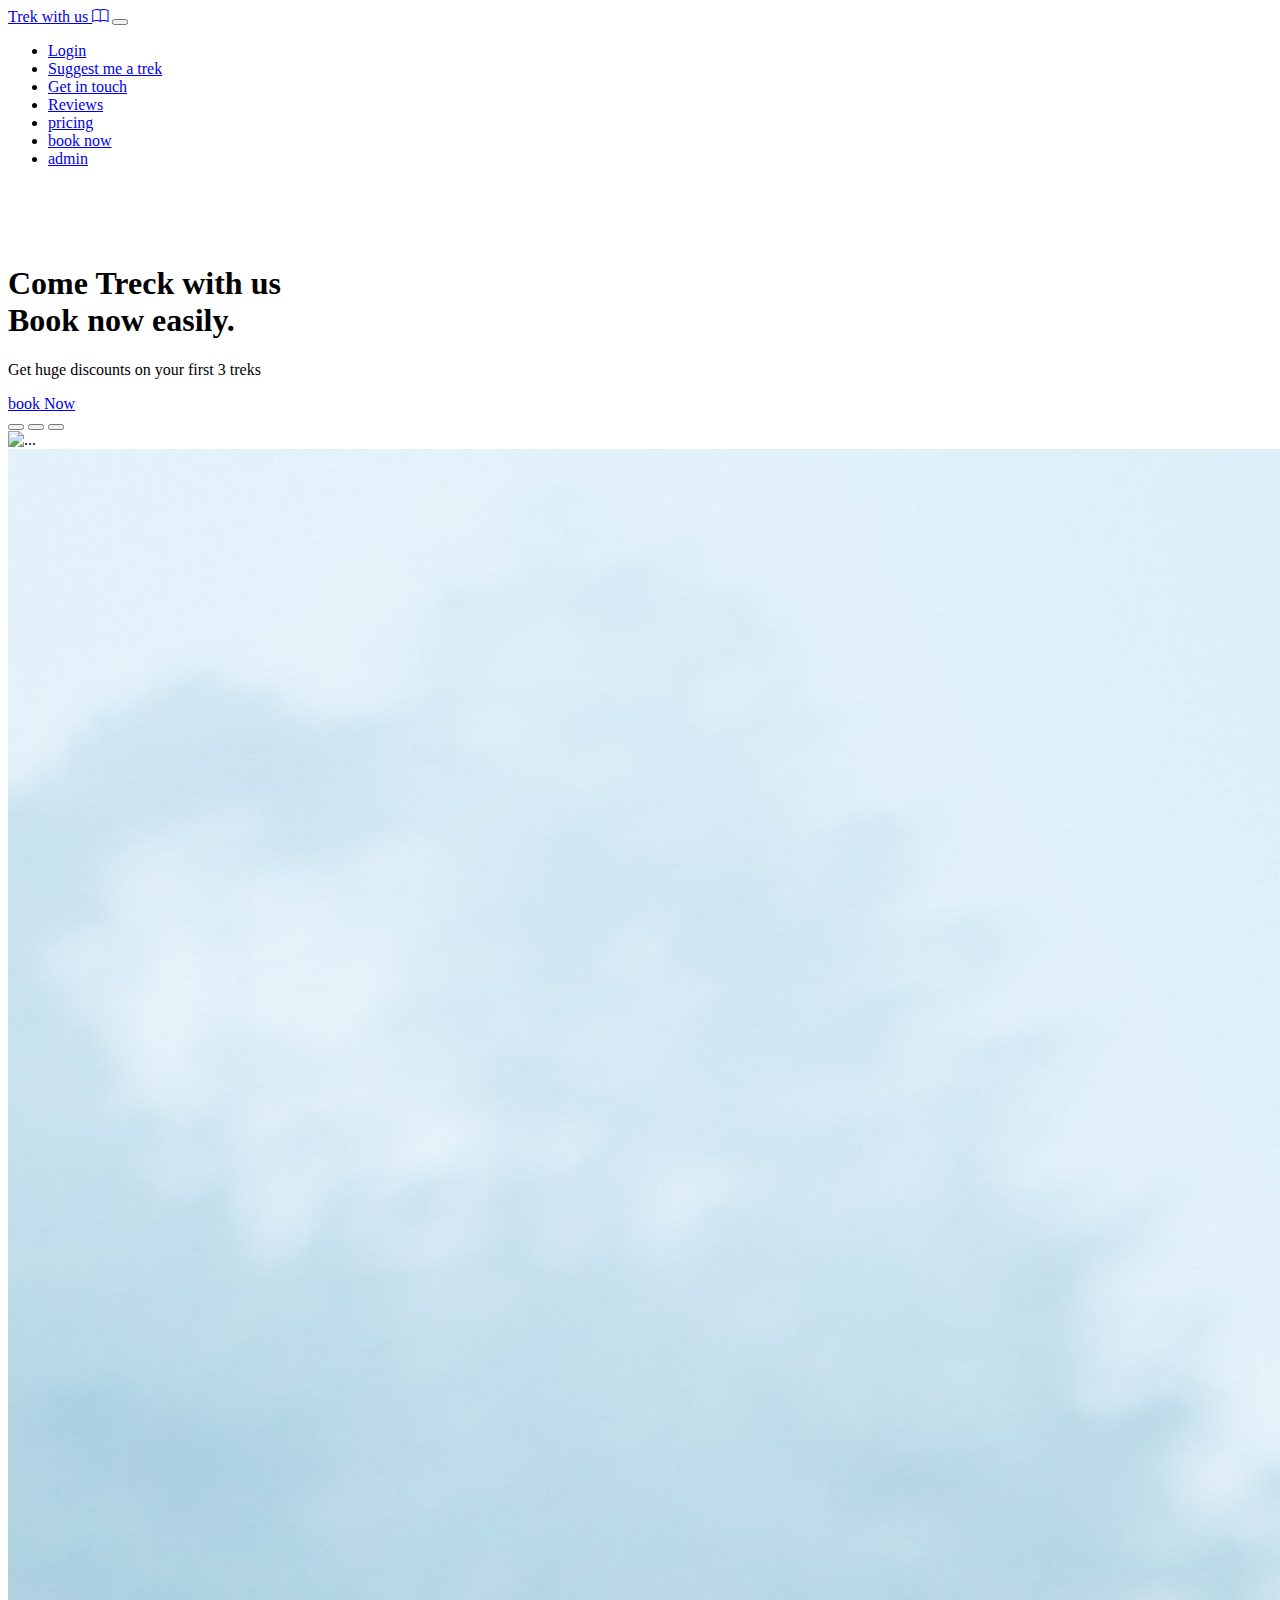
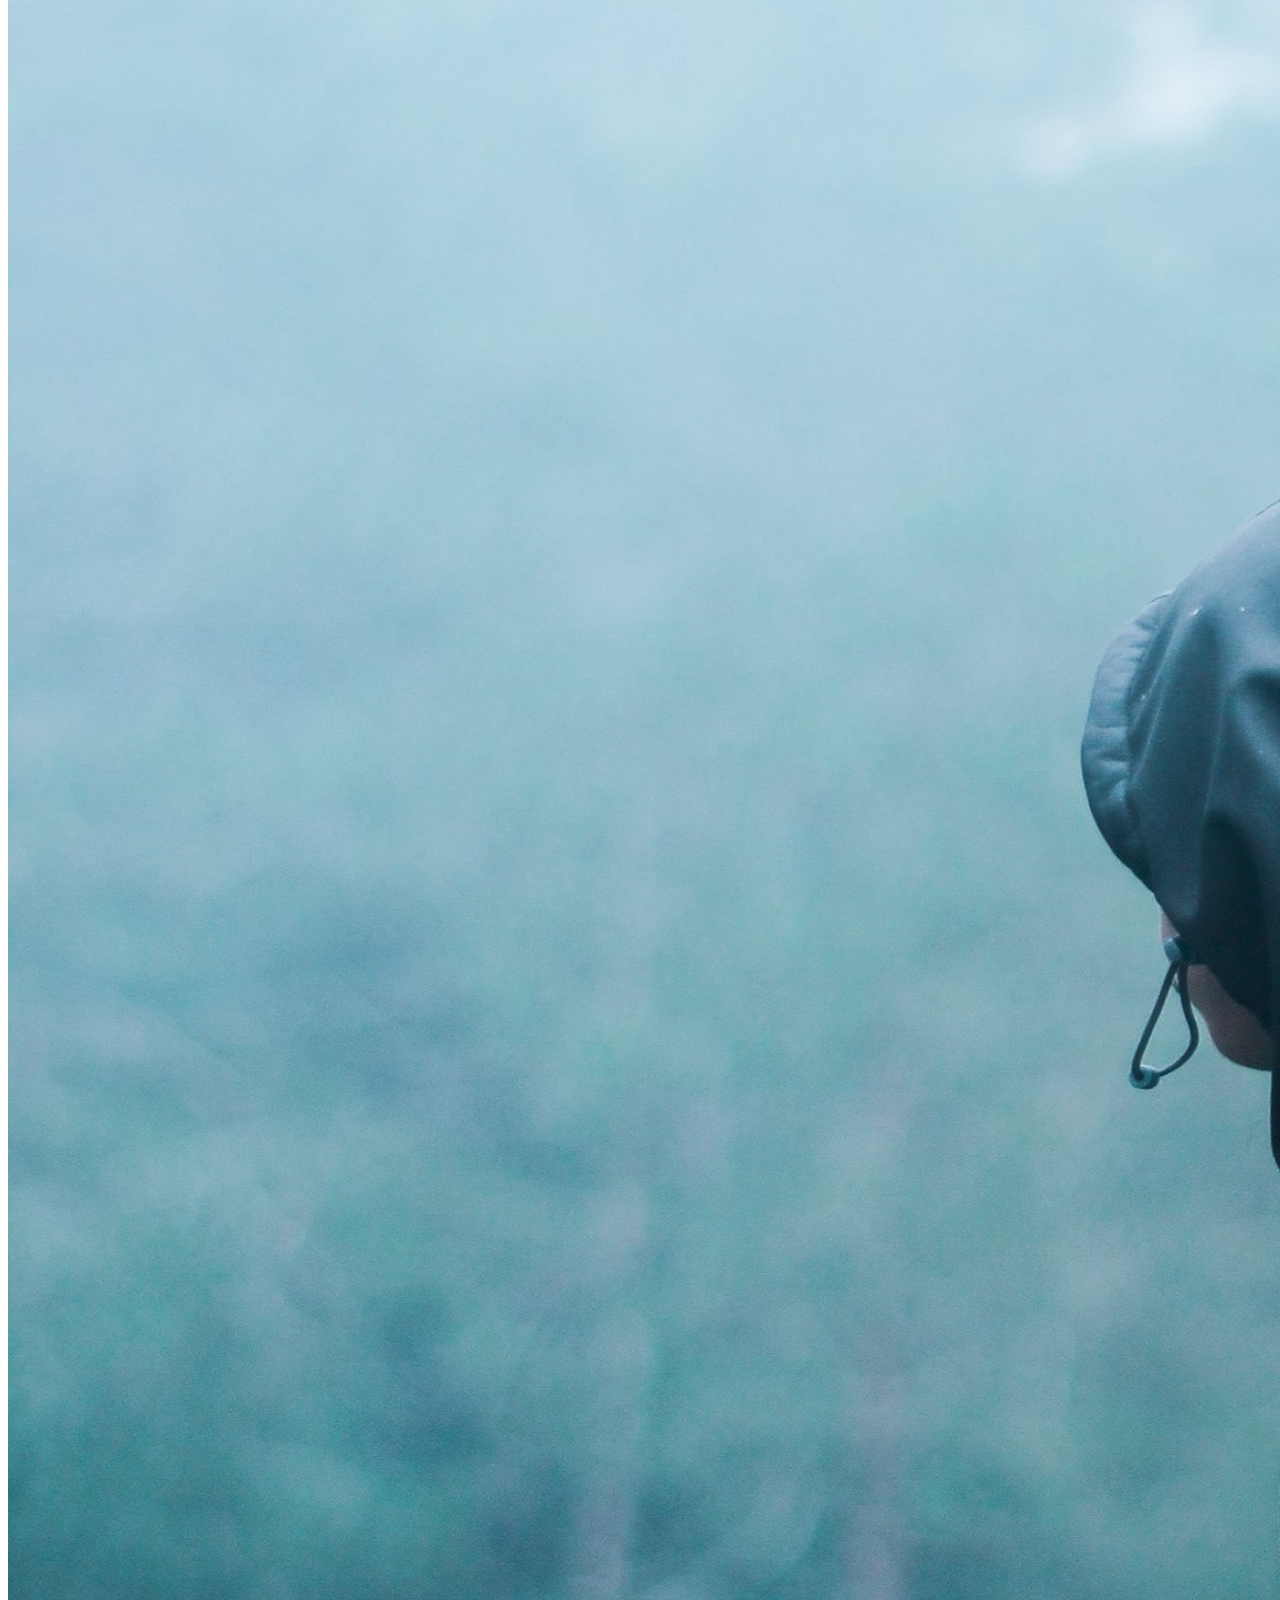
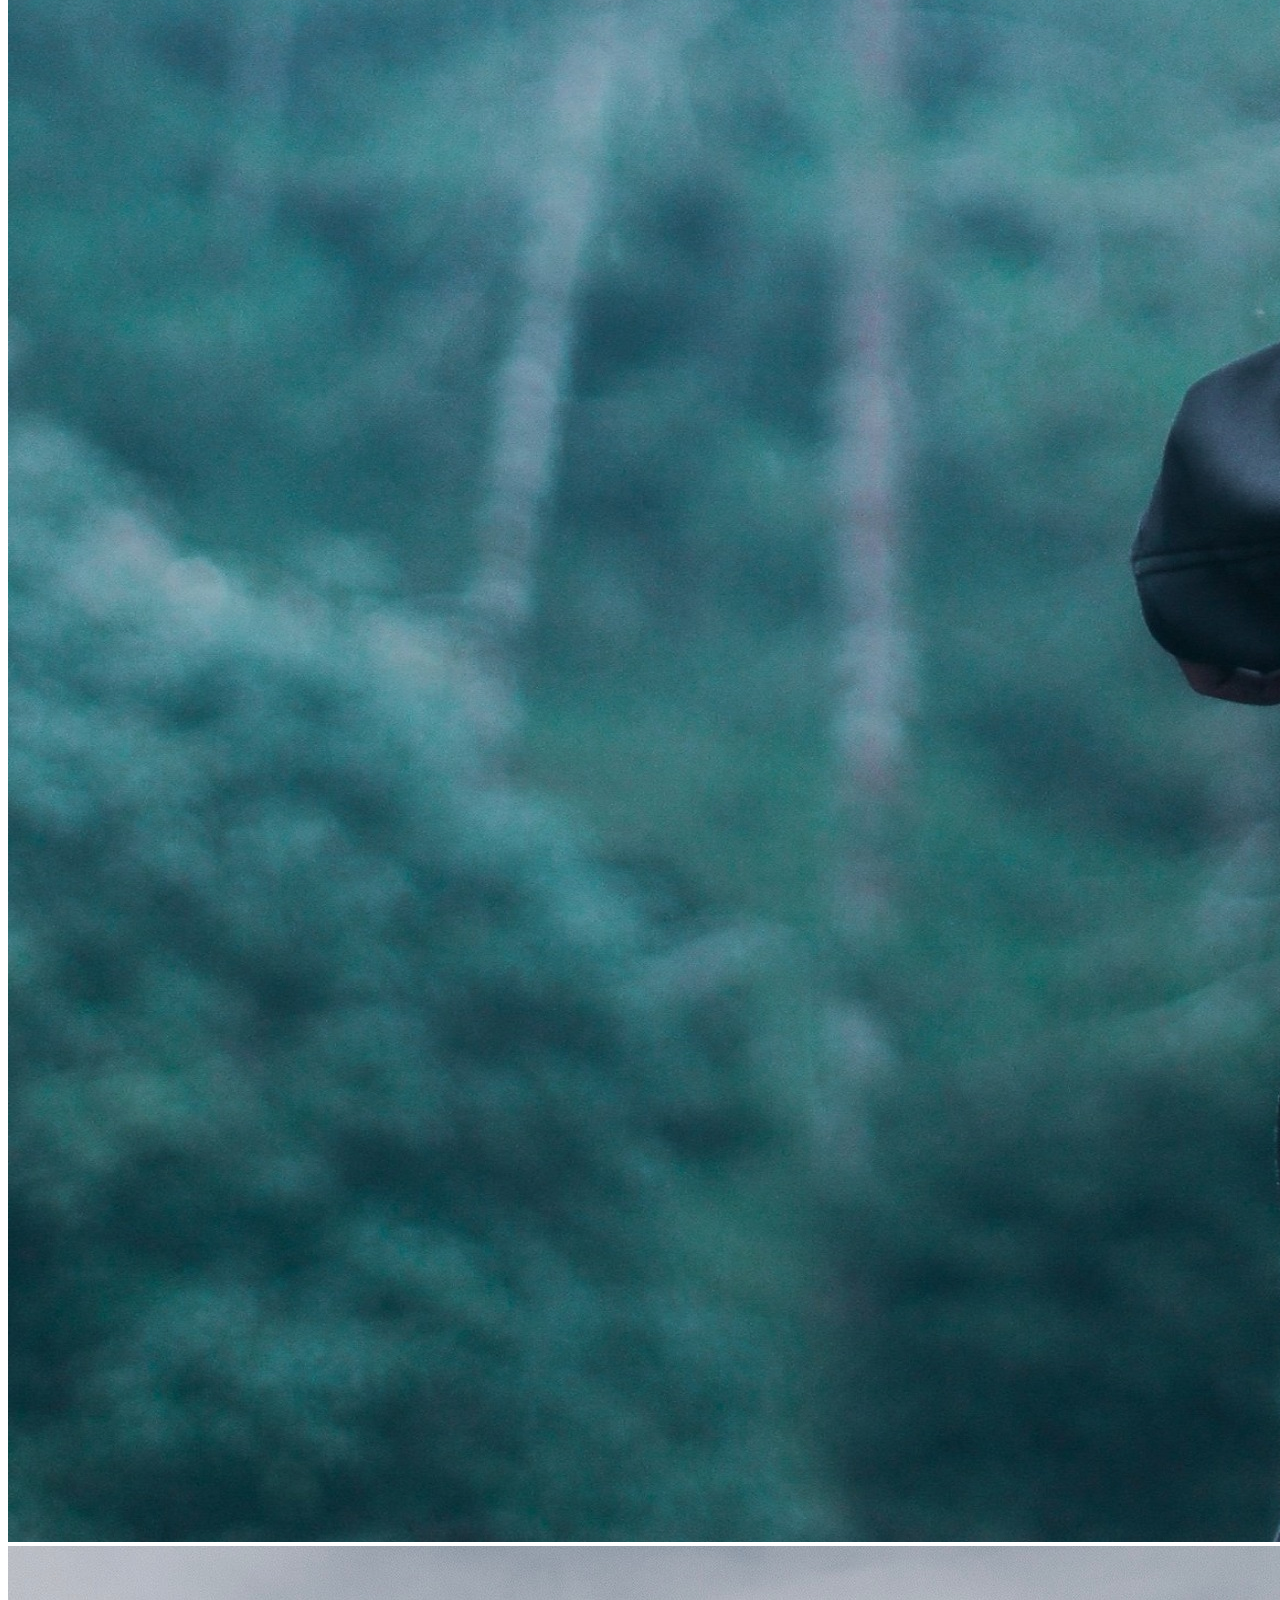
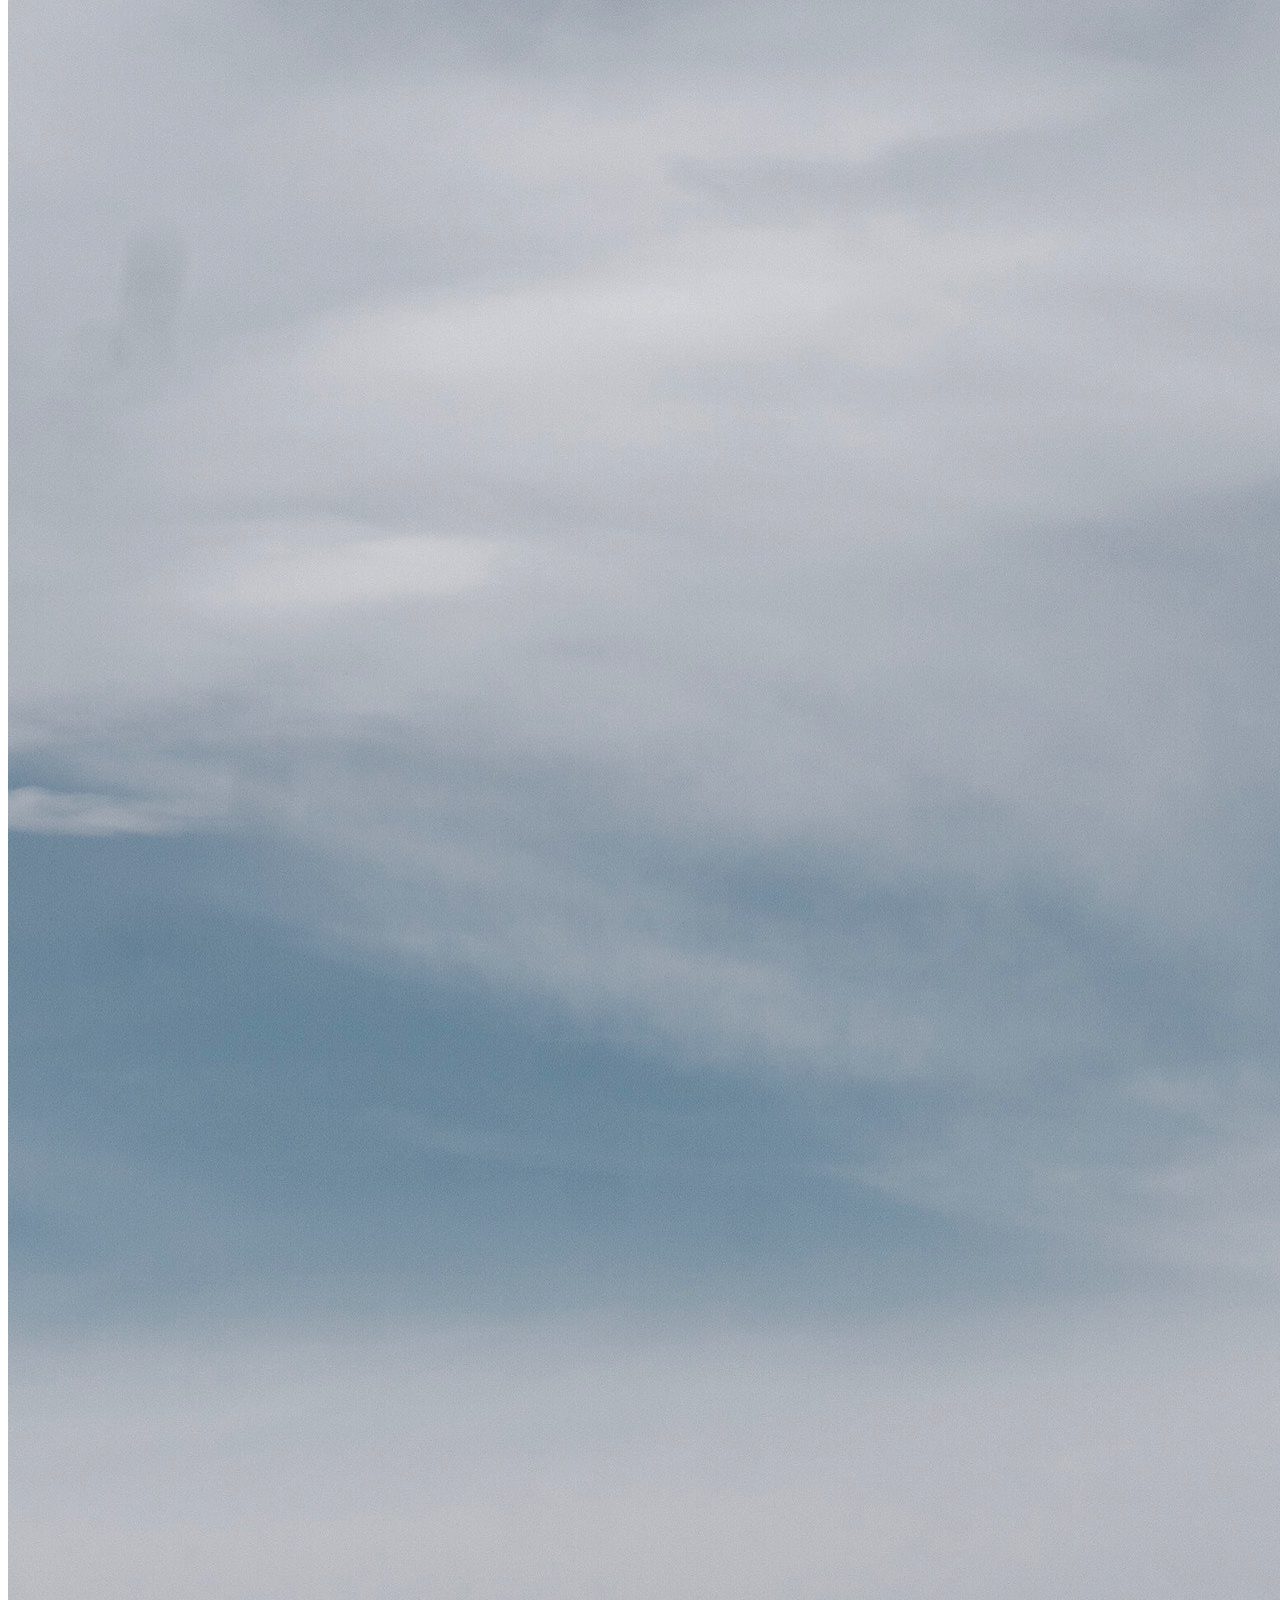
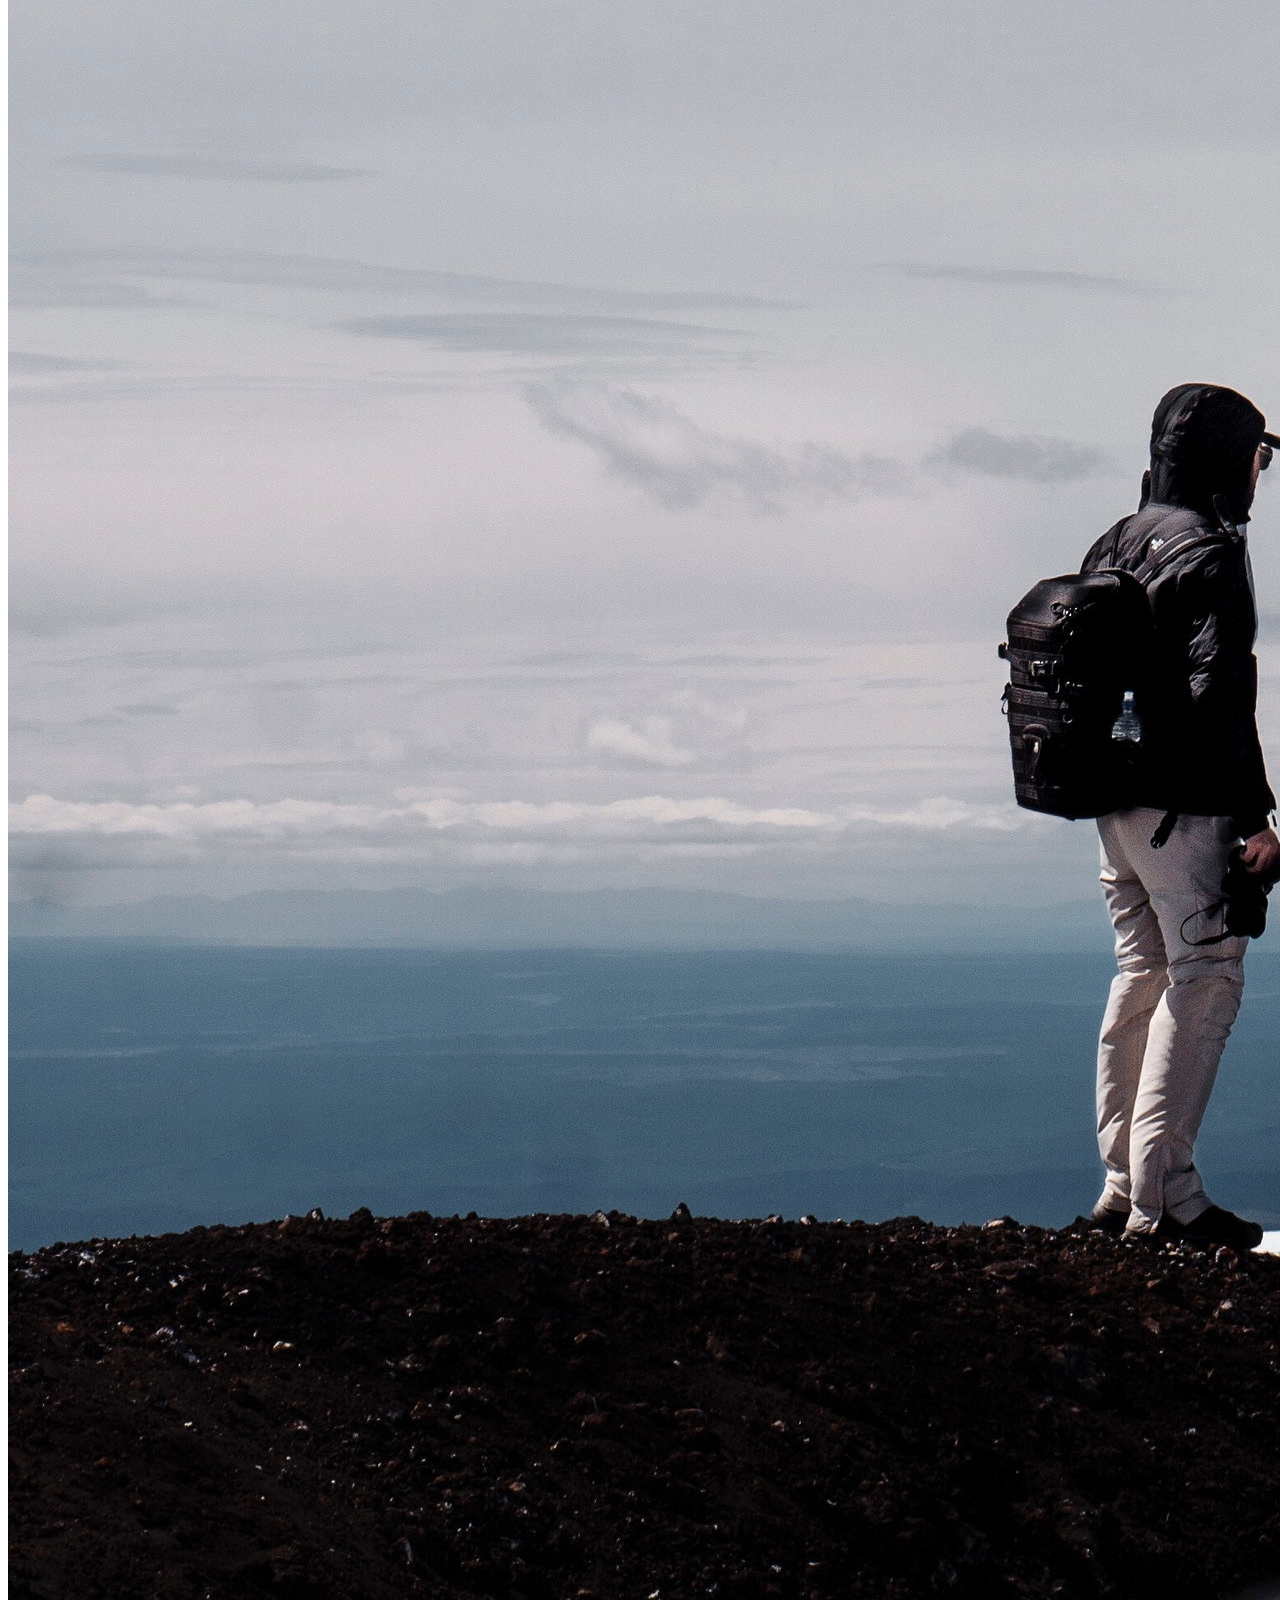
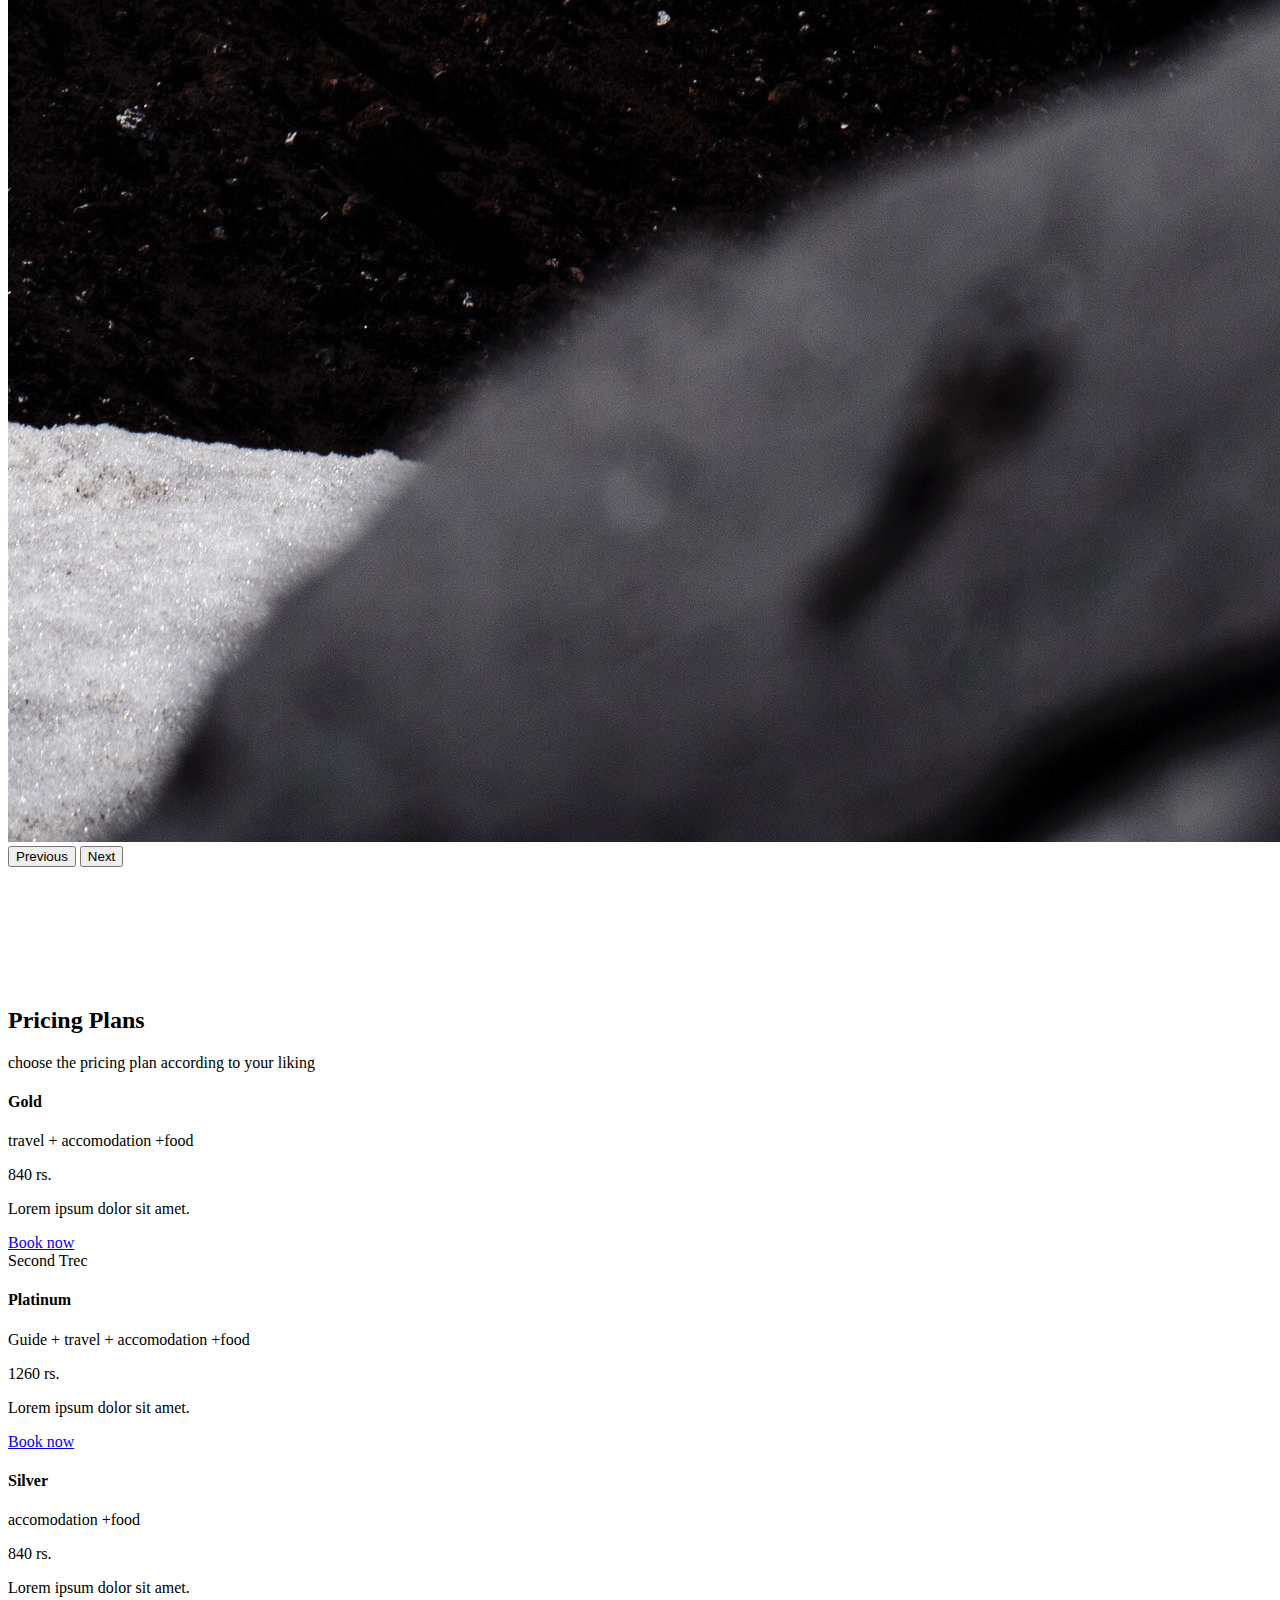
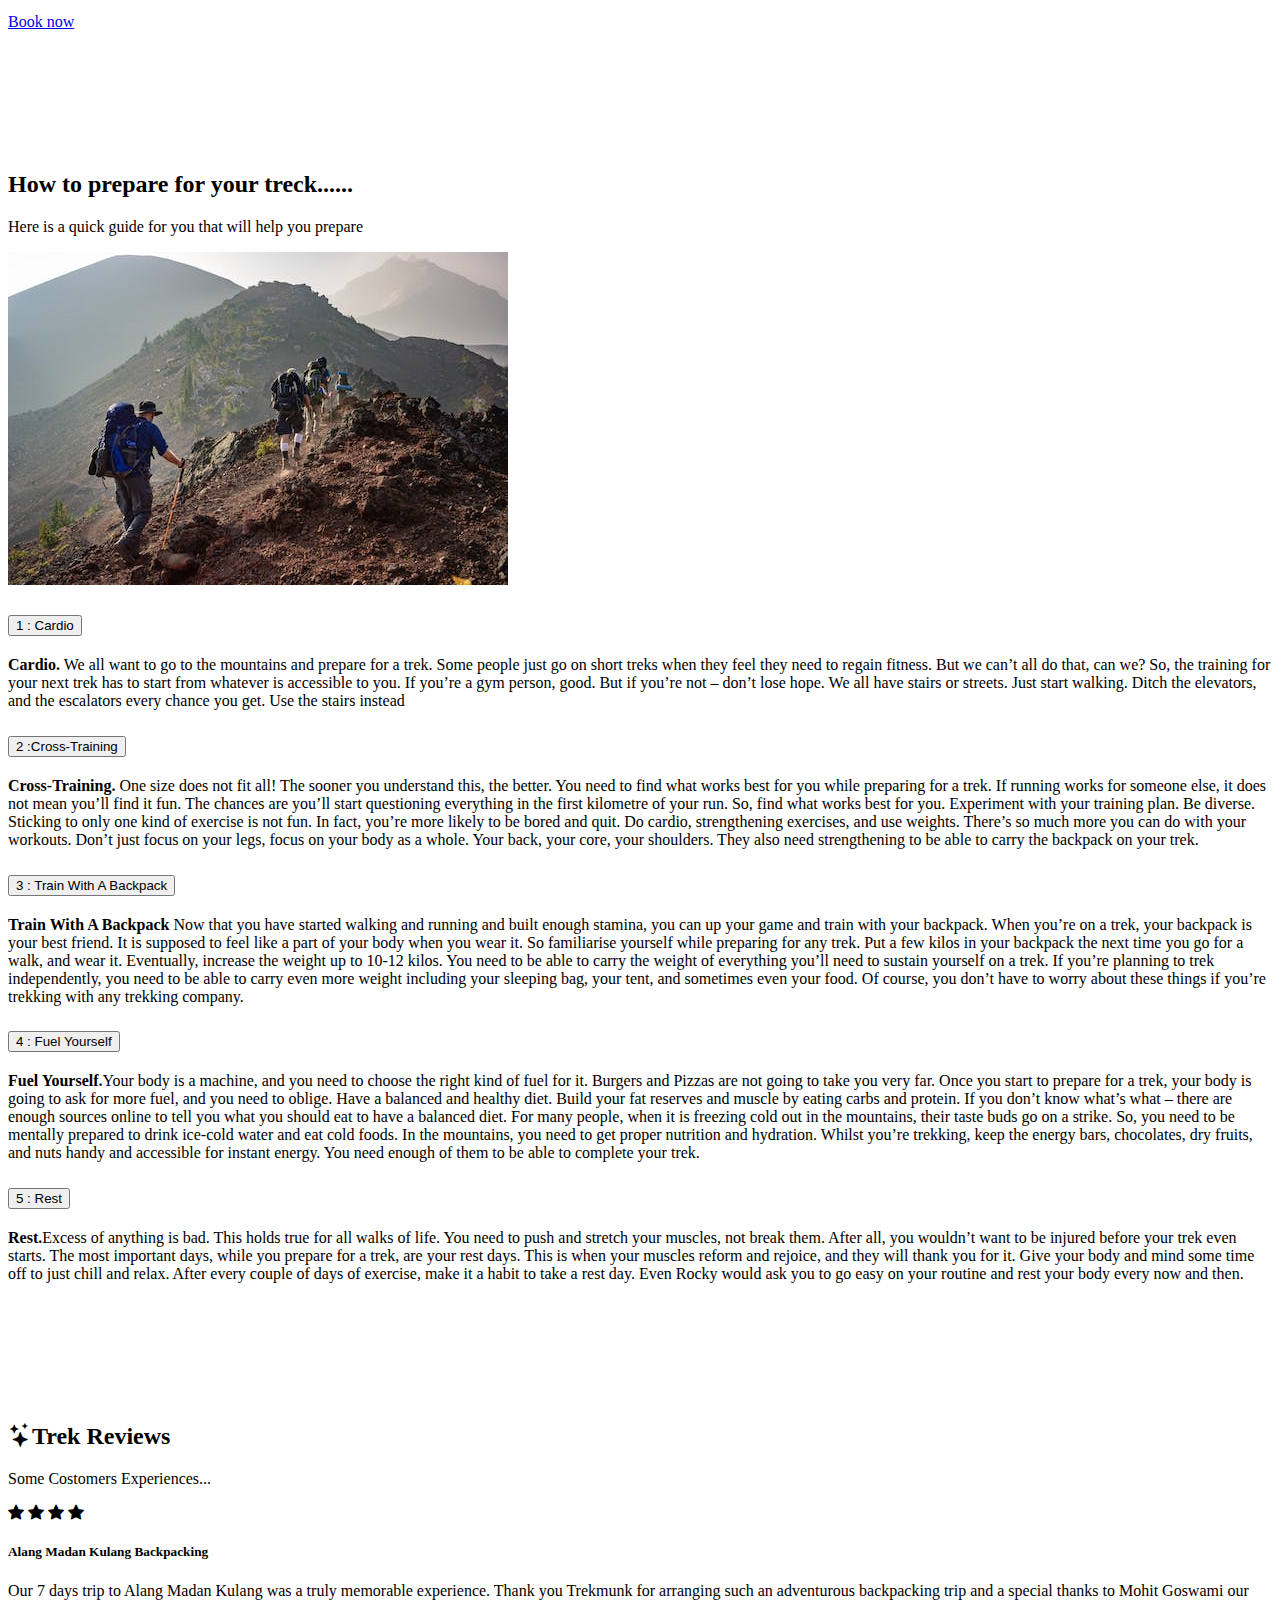
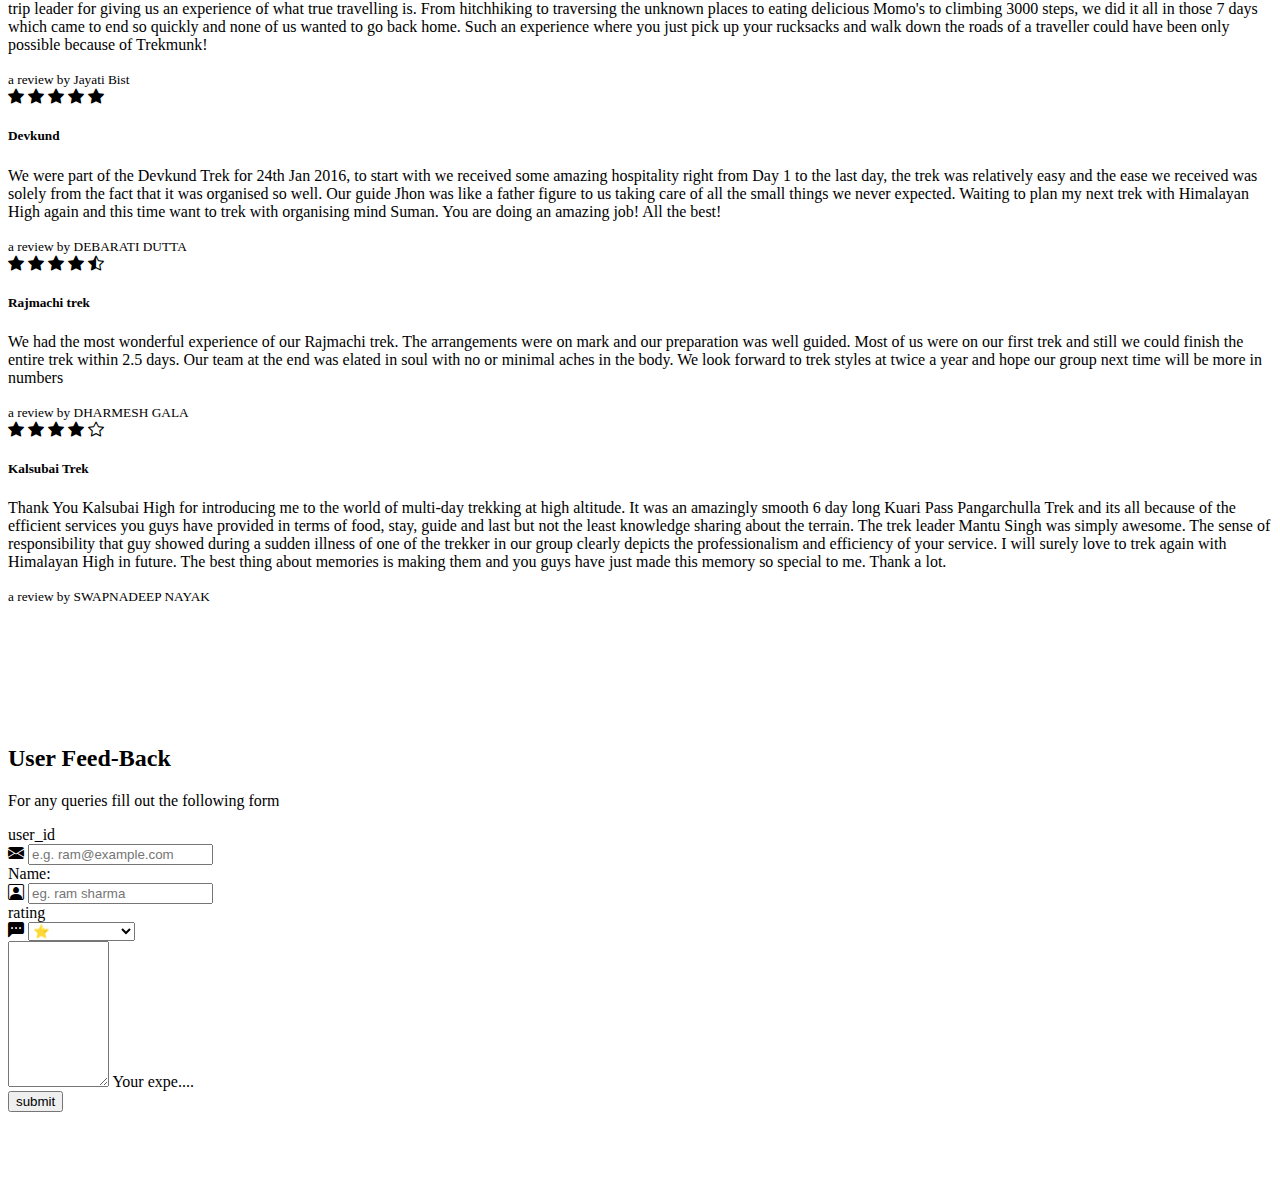
==== commit b589edc4: "new index and admin page" ====
--- a/index.html
+++ b/index.html
@@ -67,6 +67,9 @@
      <li class="nav-item ms-2 d-none d-md-inline text-light">
         <a href="booking.html" class="btn btn-secondary">book now</a>
      </li> 
+     <li class="nav-item ms-2 d-none d-md-inline text-light">
+        <a href="booking.html" class="btn btn-secondary">admin</a>
+     </li> 
 
      </ul>
    
@@ -199,7 +202,7 @@
 
         <div class="row my-5 g-5 justify-content-around align-items-center">
             <div class="col-6 col-lg-4">
-                <img src="/New folder/imgs/treck_2.jpeg" alt="E-book" class="img-fluid">
+                <img src="/imgs/treck_2.jpeg" alt="Treck_image" class="img-fluid">
             </div>
 
             <!--accoedion-->
@@ -370,19 +373,19 @@
 <section id="contact">
   <div class="container-lg">
     <div class="text-center">
-      <h2>Get in touch</h2>
+      <h2>User Feed-Back </h2>
       <p class="lead">For any queries fill out the following form</p>
     </div>
 
     <div class="row justify-content-center my-5">
       <div class="col-lg-6">
         <form action="">
-          <lable class="form-lable" for="email">Email address</lable>
+          <lable class="form-lable" for="email">user_id</lable>
           <div class="mb-4 input-group">
             <span class="input-group-text">
               <i class="bi bi-envelope-fill"></i>
             </span>
-            <input type="email" class="form-control" id="email"
+            <input type="number" class="form-control" id="email"
              placeholder="e.g. ram@example.com">
           </div>
 
@@ -395,21 +398,23 @@
 
           </div>
           
-          <lable class="form-lable" for="subject" id="subject">What is your question about?</lable>
+          <lable class="form-lable" for="subject" id="subject">rating</lable>
           <div class="mb-4 input-group">
             <span class="input-group-text">
               <i class="bi bi-chat-left-dots-fill"></i>
             </span>
             <select  id="subject" class="form-select">
-              <option value="pricing" selected>Pricing query</option>
-              <option value="content">Content query</option>
-              <option value="other">Other query</option>
+              <option value="one star" selected>⭐</option>
+              <option value="two star">⭐⭐</option>
+              <option value="three star">⭐⭐⭐</option>
+              <option value="four star">⭐⭐⭐⭐</option>
+              <option value="five star">⭐⭐⭐⭐⭐</option>
             </select>
           </div>
          
           <div class="form-floating  mt-5">
             <textarea  id="query" cols="10" rows="10" class="form-control" style="height:140px  ;"></textarea>
-            <label class="form-lable" for="query">Your query....</label>
+            <label class="form-lable" for="query">Your expe....</label>
           </div>
           <div class="mt-4 text-center">
             <button type="Submit" class="btn btn-secondary">submit</button>
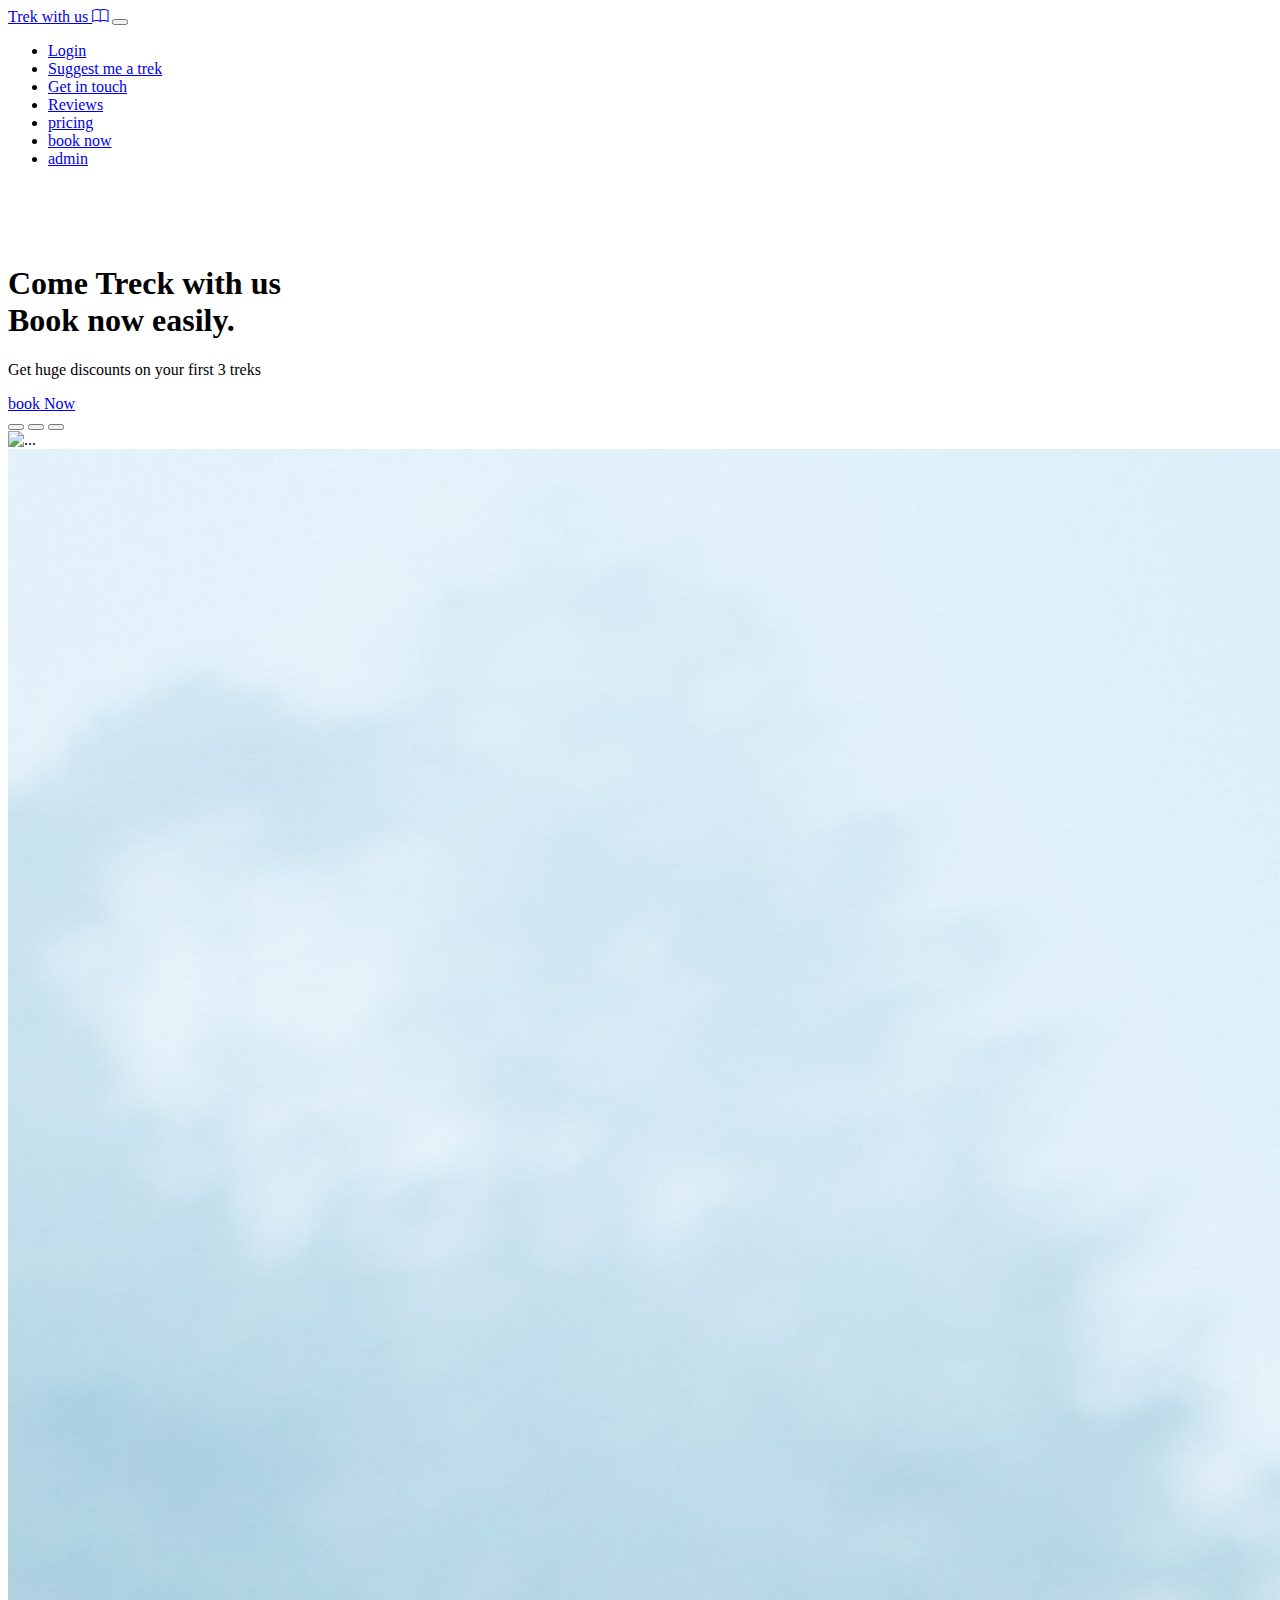
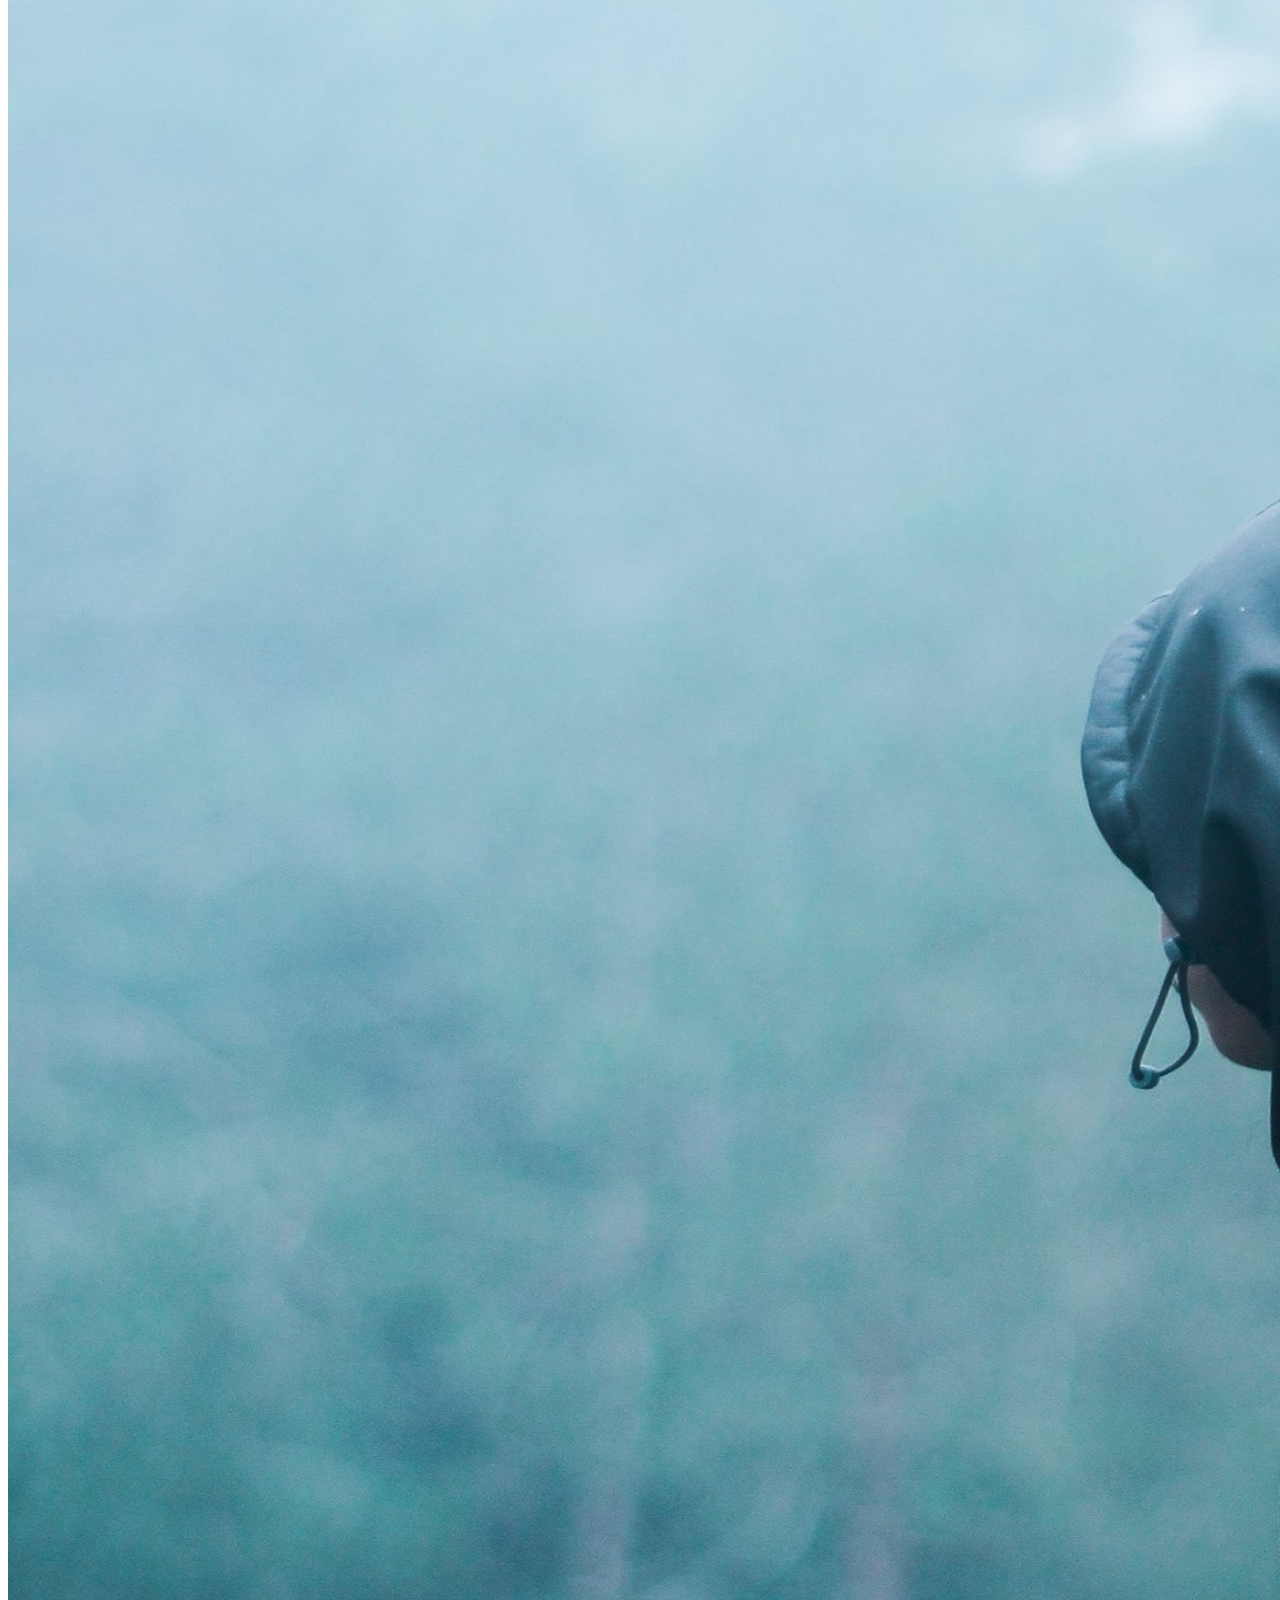
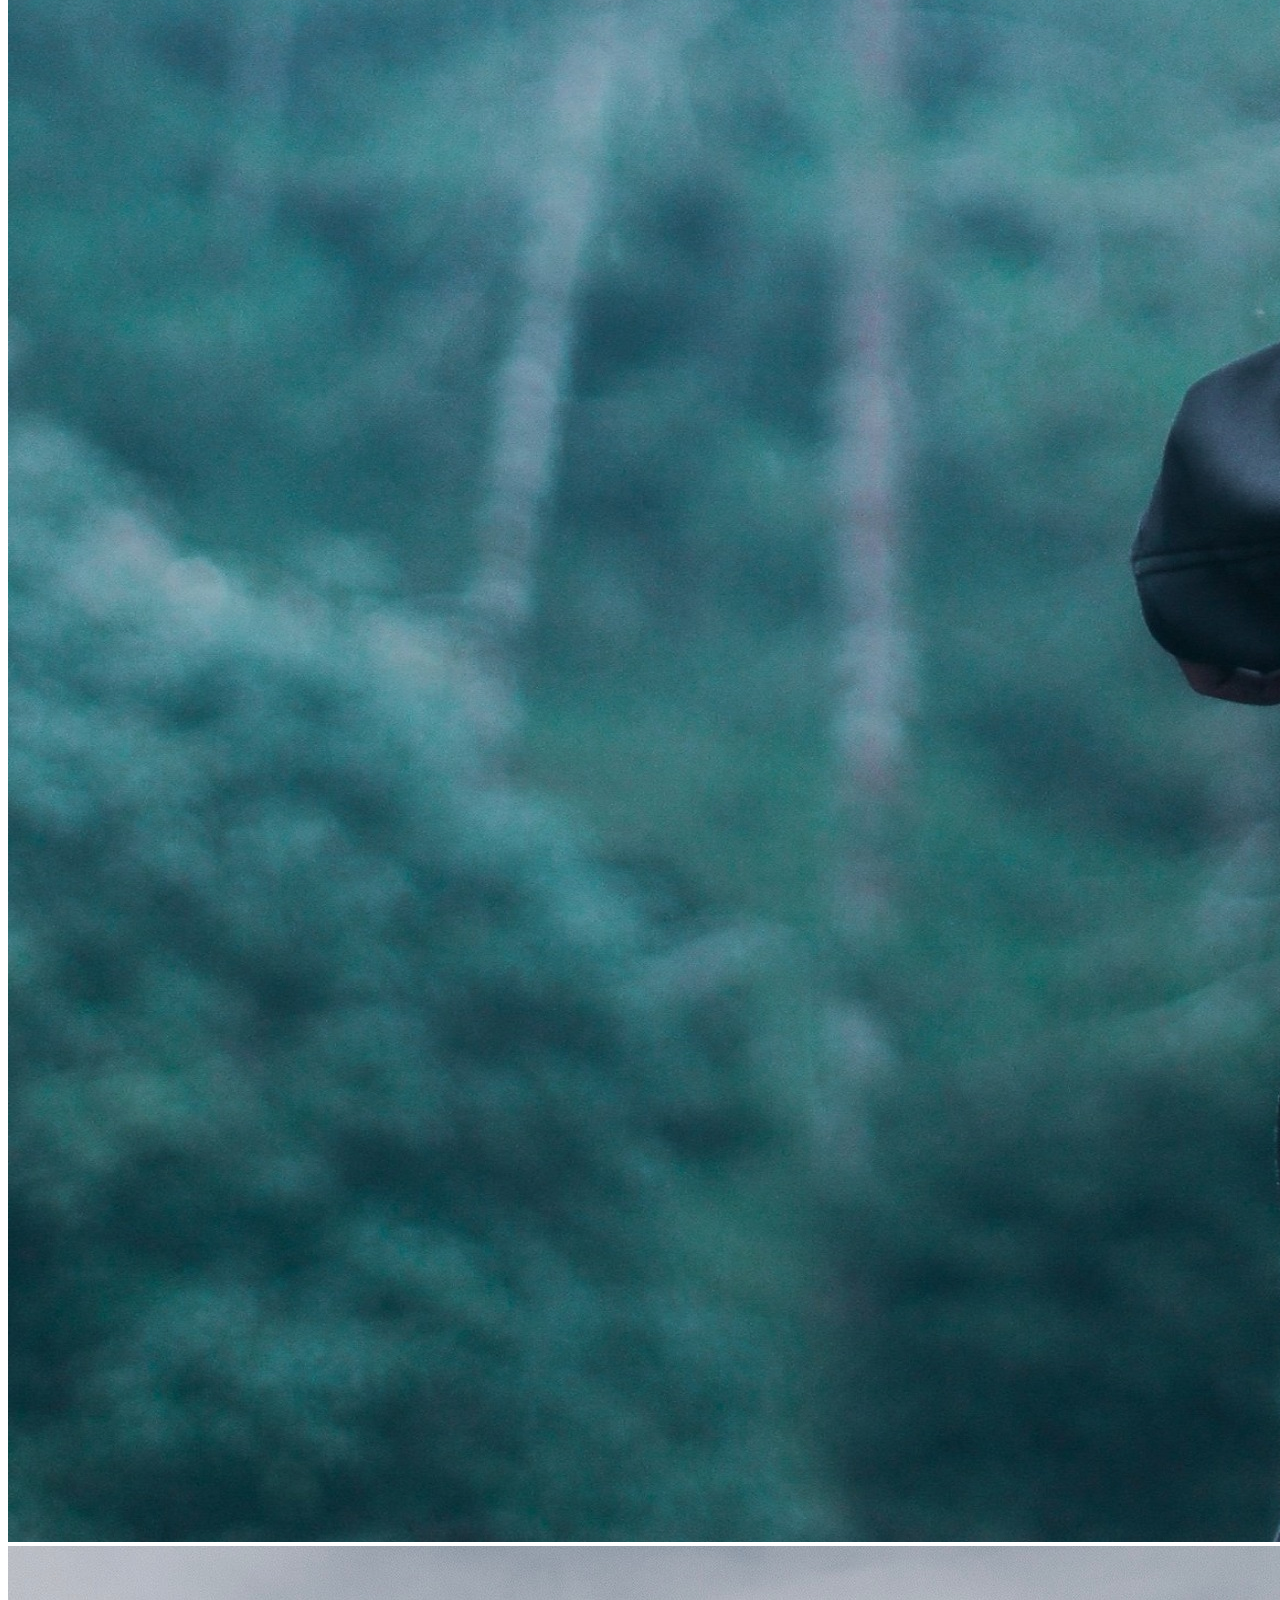
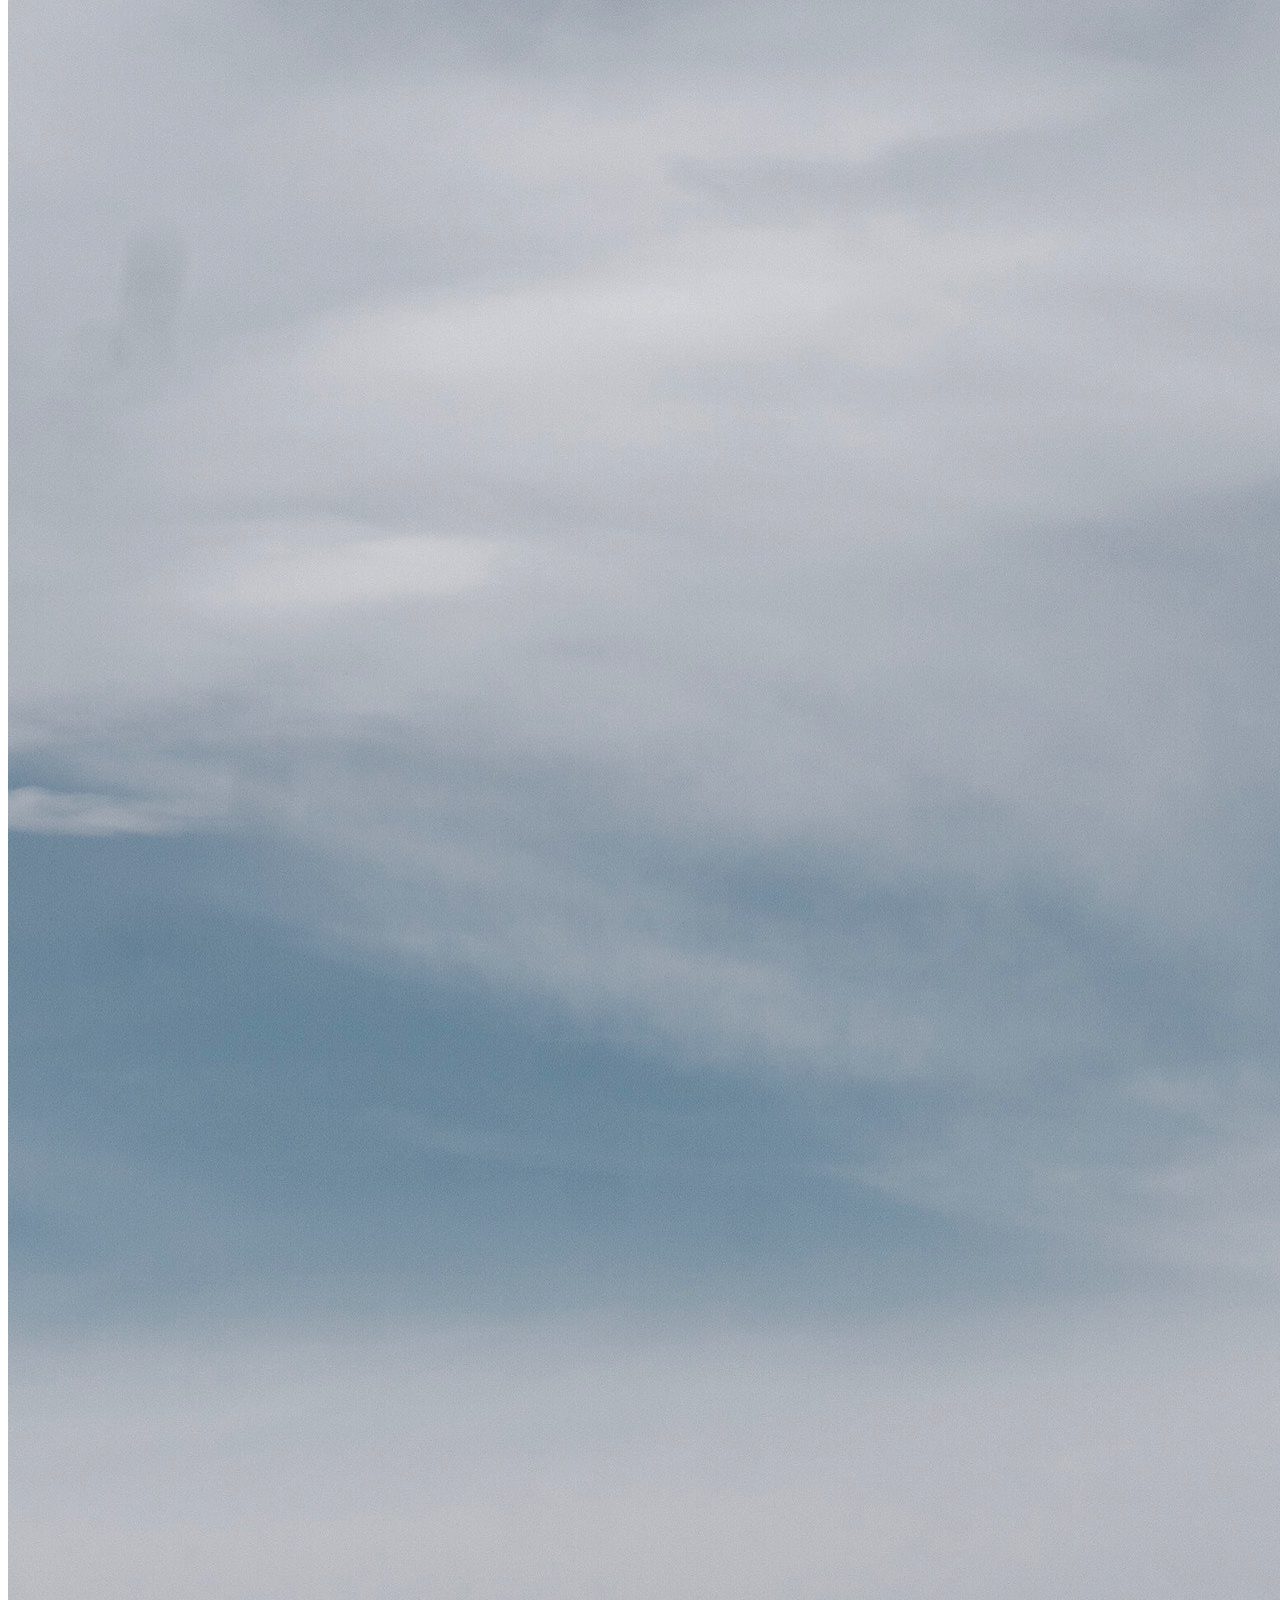
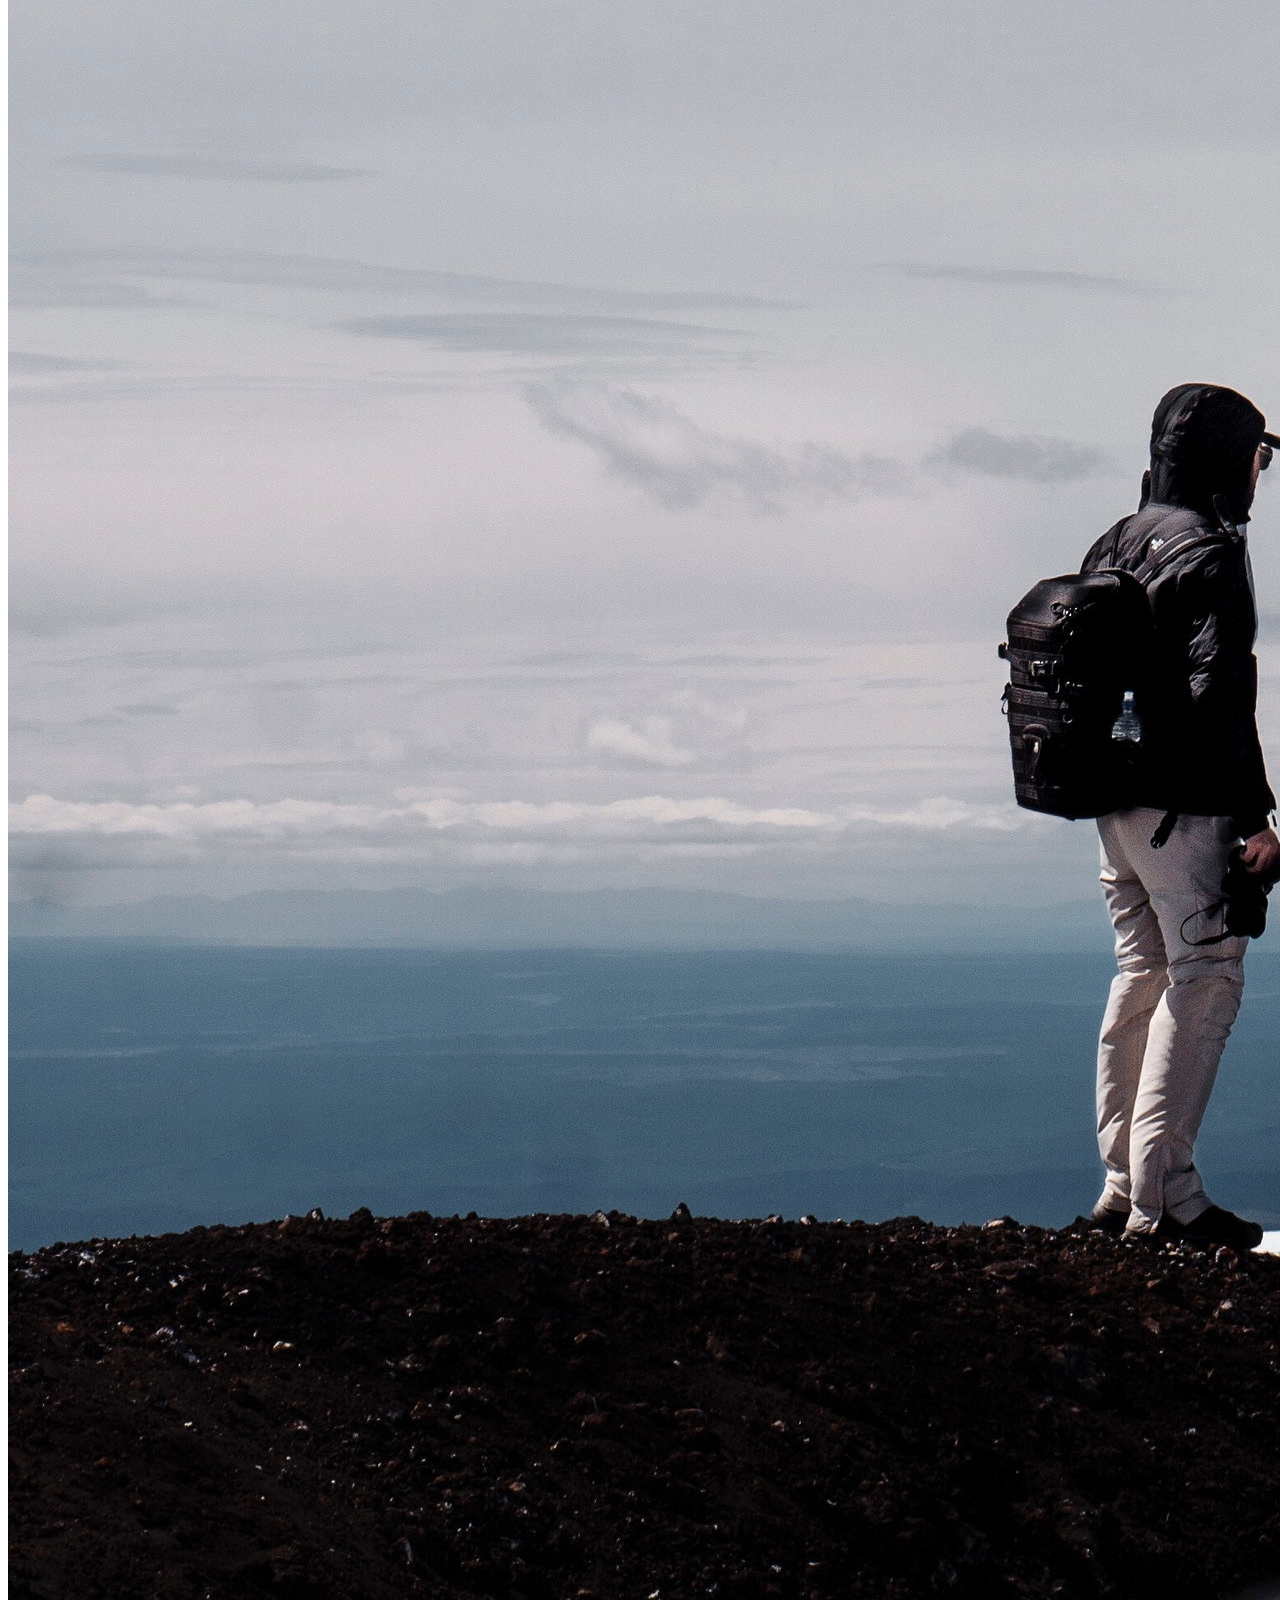
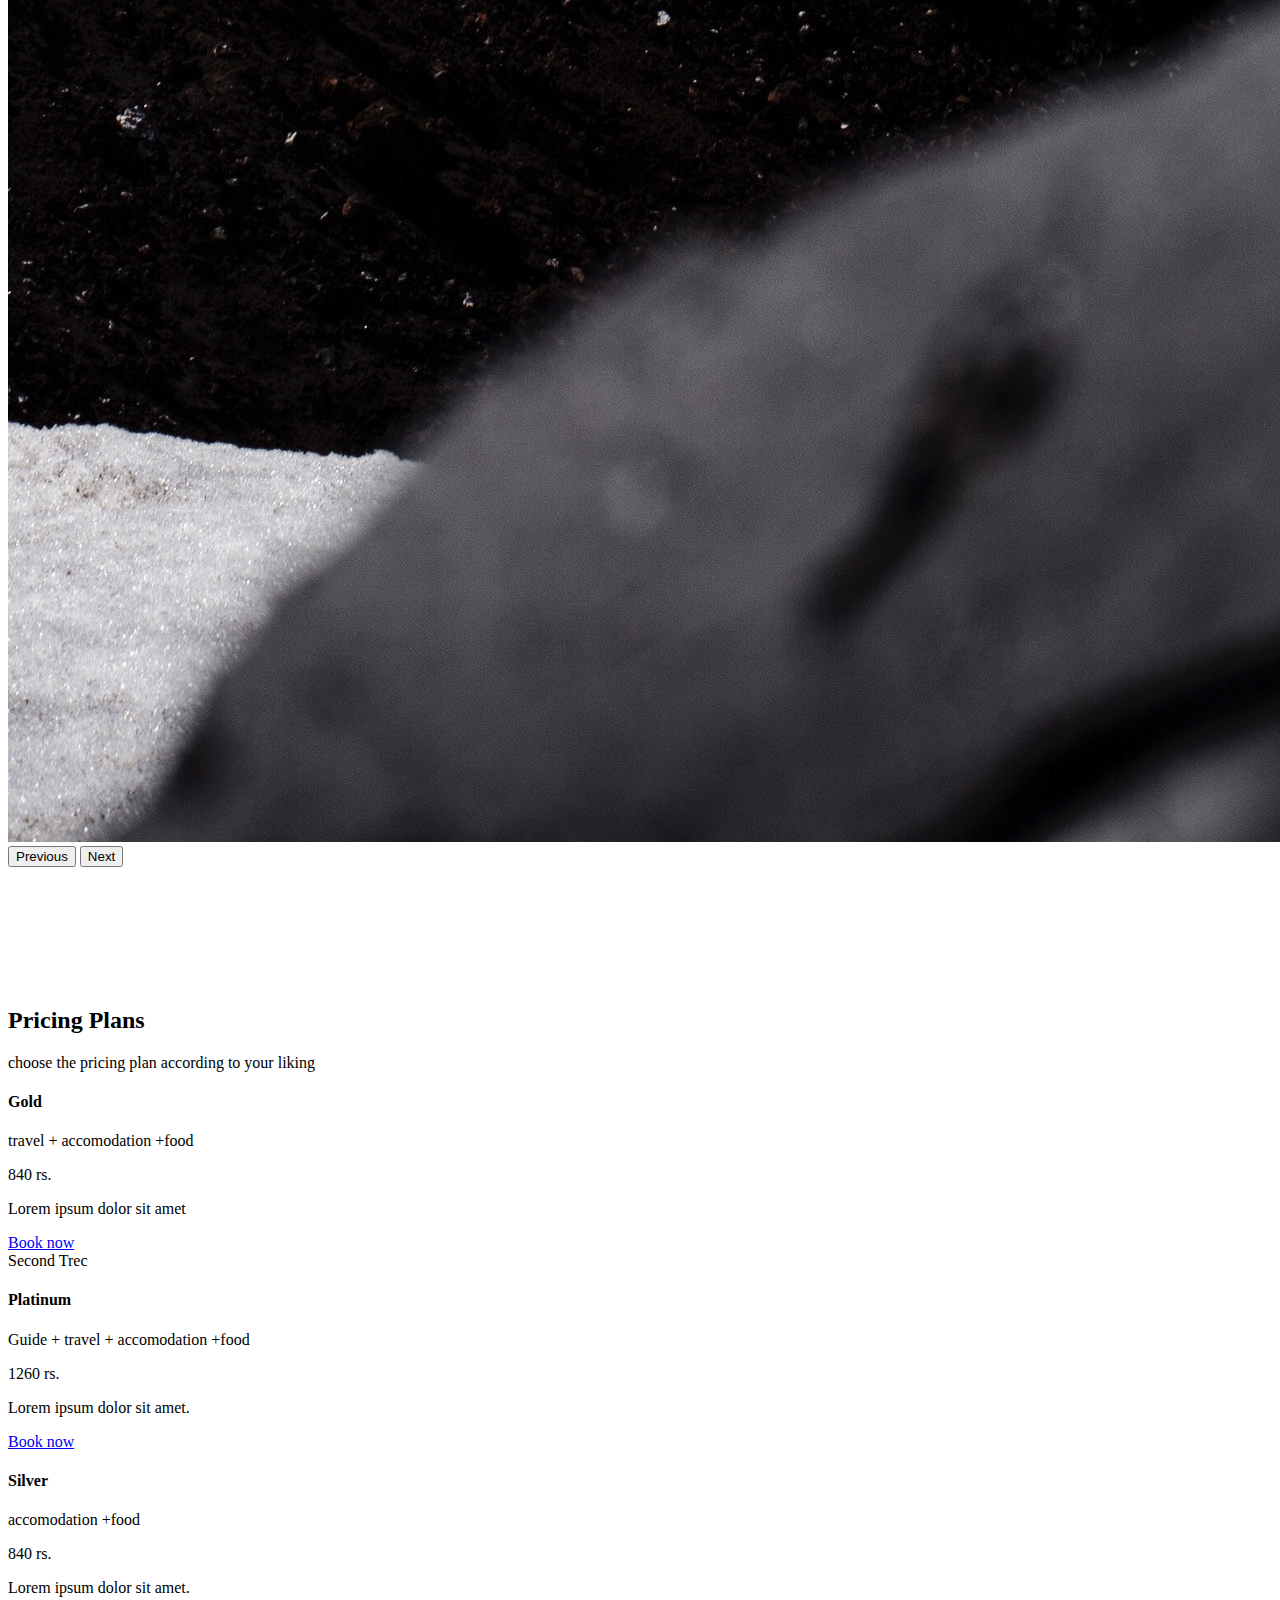
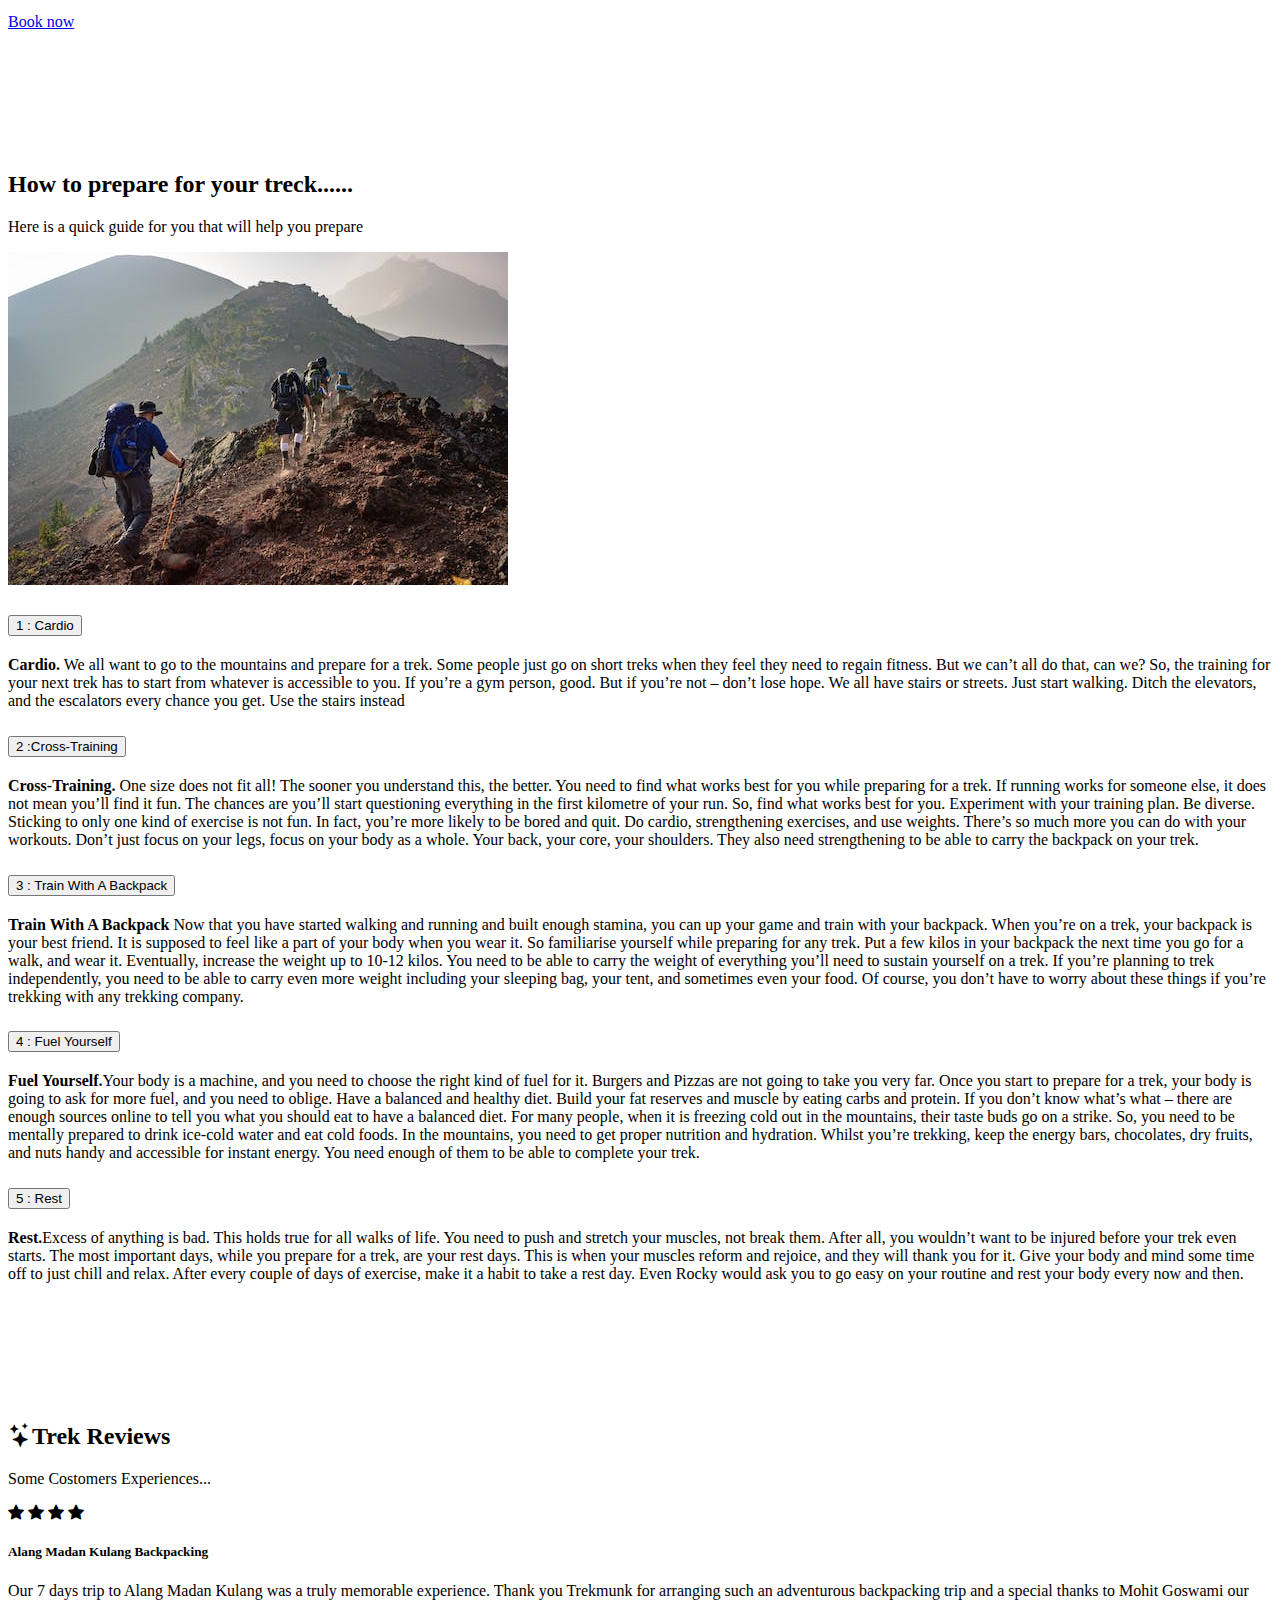
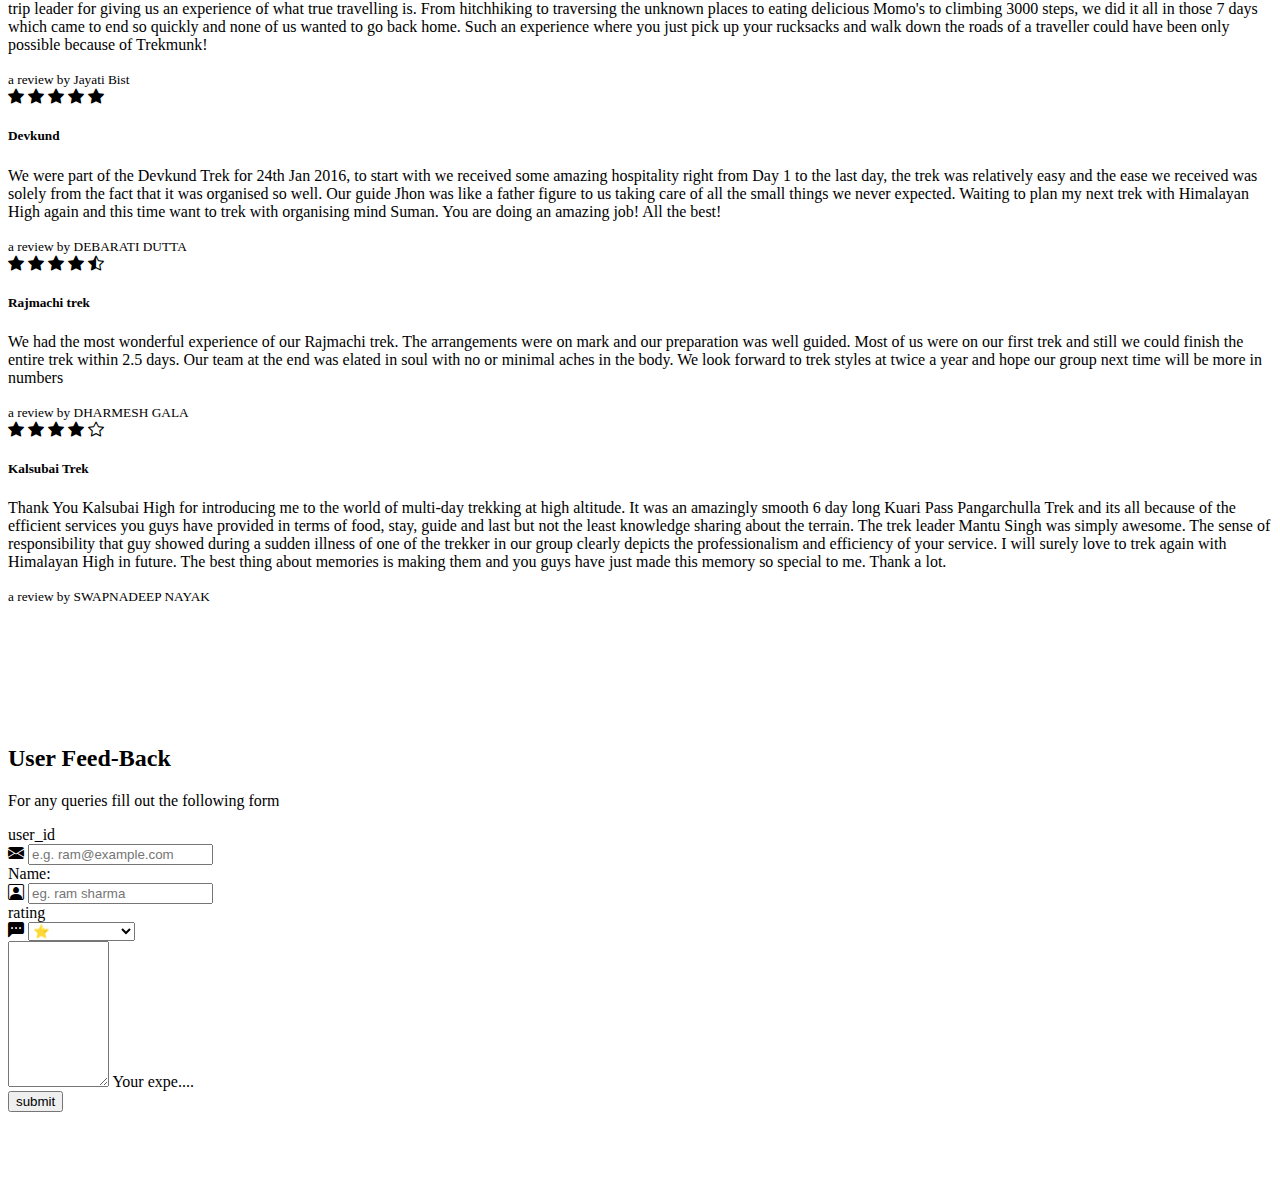
==== commit 7b3f00e4: "new" ====
--- a/index.html
+++ b/index.html
@@ -44,7 +44,7 @@
    <div class="collapse navbar-collapse justify-content-end align-center" id="navbarSupportedContent">
    
     <ul class="navbar-nav">
-      <li class="nav-item fw-bold">
+      <li class="nav-item ">
         <a href="login.html" class="nav-link text-light">Login</a>
     </li>
      <li class="nav-item ">
@@ -68,7 +68,7 @@
         <a href="booking.html" class="btn btn-secondary">book now</a>
      </li> 
      <li class="nav-item ms-2 d-none d-md-inline text-light">
-        <a href="booking.html" class="btn btn-secondary">admin</a>
+        <a href="/admin.html" class="btn btn-secondary">admin</a>
      </li> 
 
      </ul>
@@ -102,6 +102,7 @@
       <button type="button" data-bs-target="#carouselExampleIndicators" data-bs-slide-to="1" aria-label="Slide 2"></button>
       <button type="button" data-bs-target="#carouselExampleIndicators" data-bs-slide-to="2" aria-label="Slide 3"></button>
     </div>
+    
     <div class="carousel-inner">
       <div class="carousel-item active">
         <img src="/imgs/i1.jpg" class="d-block w-100" alt="...">
@@ -149,7 +150,7 @@
             <h4 class="card-title">Gold</h4>
             <p class="lead card-subtitle">travel + accomodation +food</p>
             <p class="display-5 my-4 text-primary fw-bold">840 rs.</p>
-            <p class="card-text mx-5 text-muted d-none d-lg-block">Lorem ipsum dolor sit amet.</p>
+            <p class="card-text mx-5 text-muted d-none d-lg-block">Lorem ipsum dolor sit amet</p>
             <a href="/booking.html" class="btn btn-outline-primary btn-lg mt-3">Book now</a>
             </div>
         </div>
